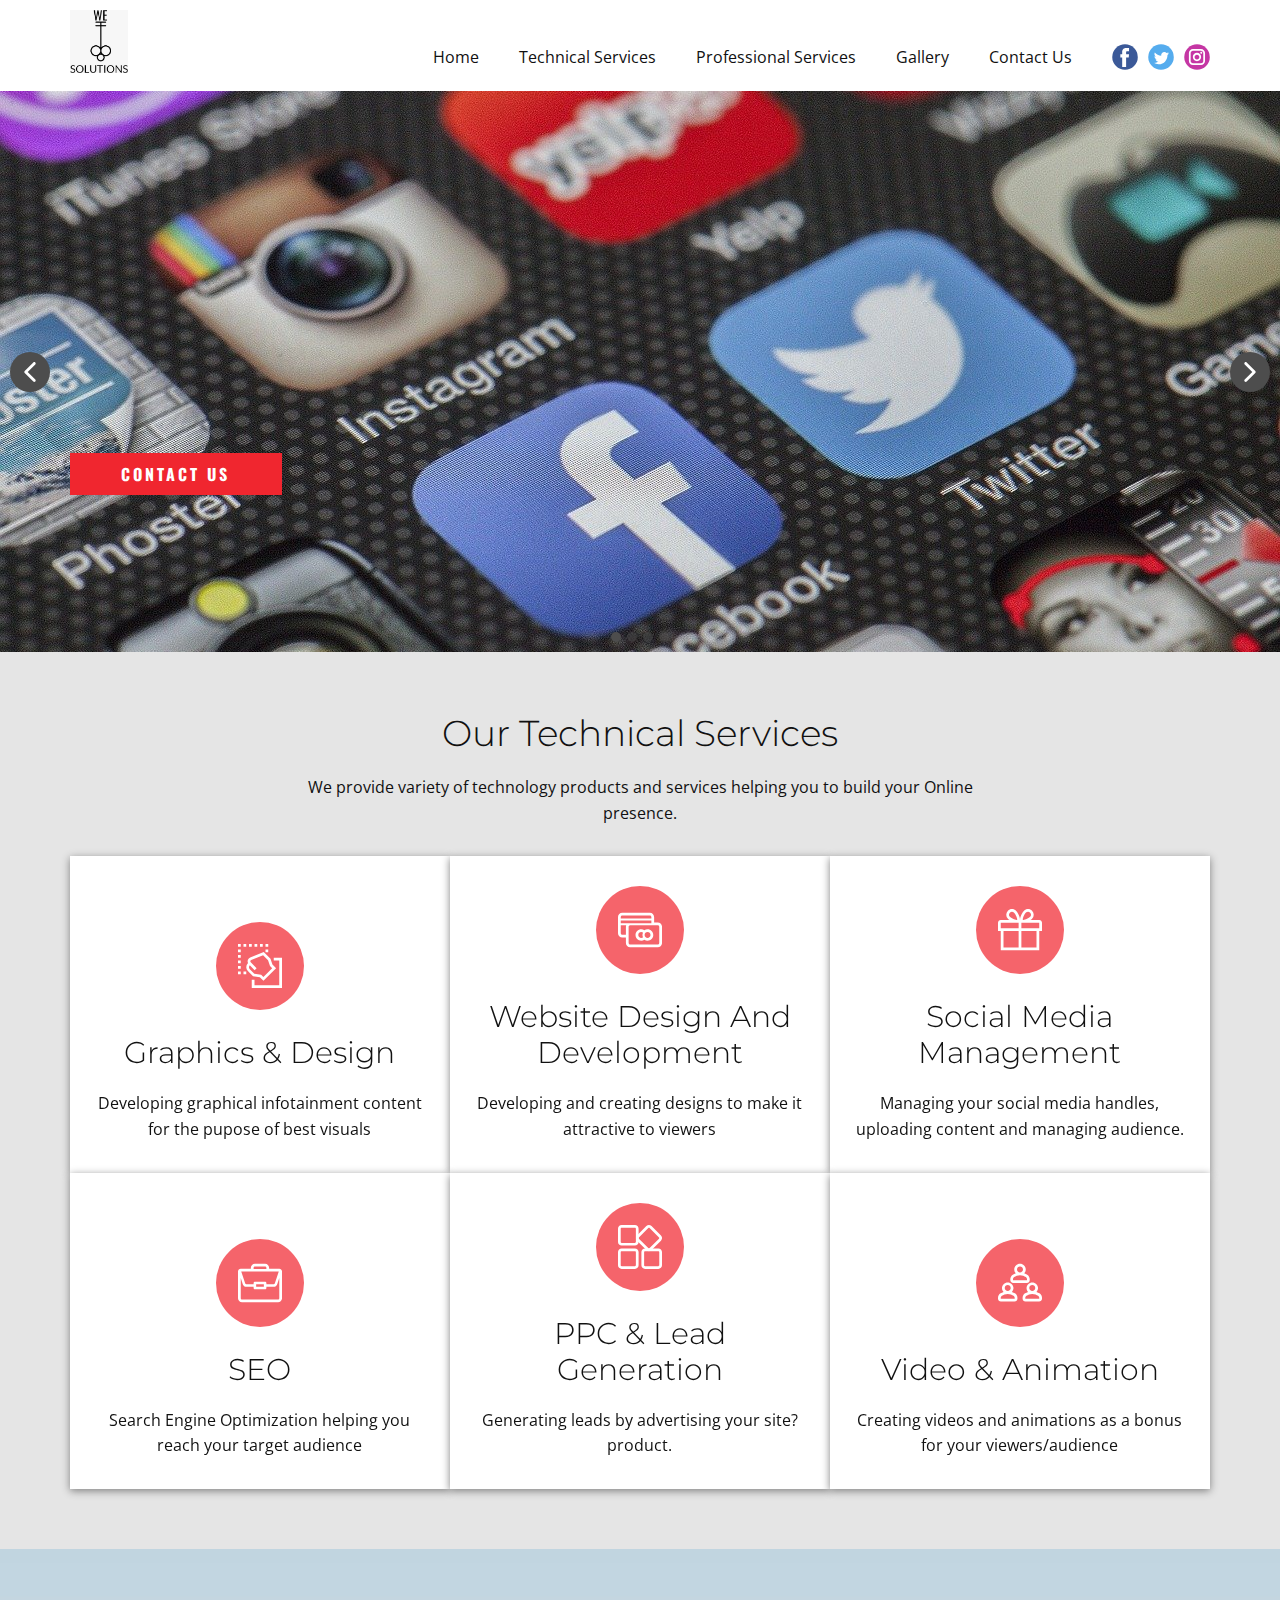
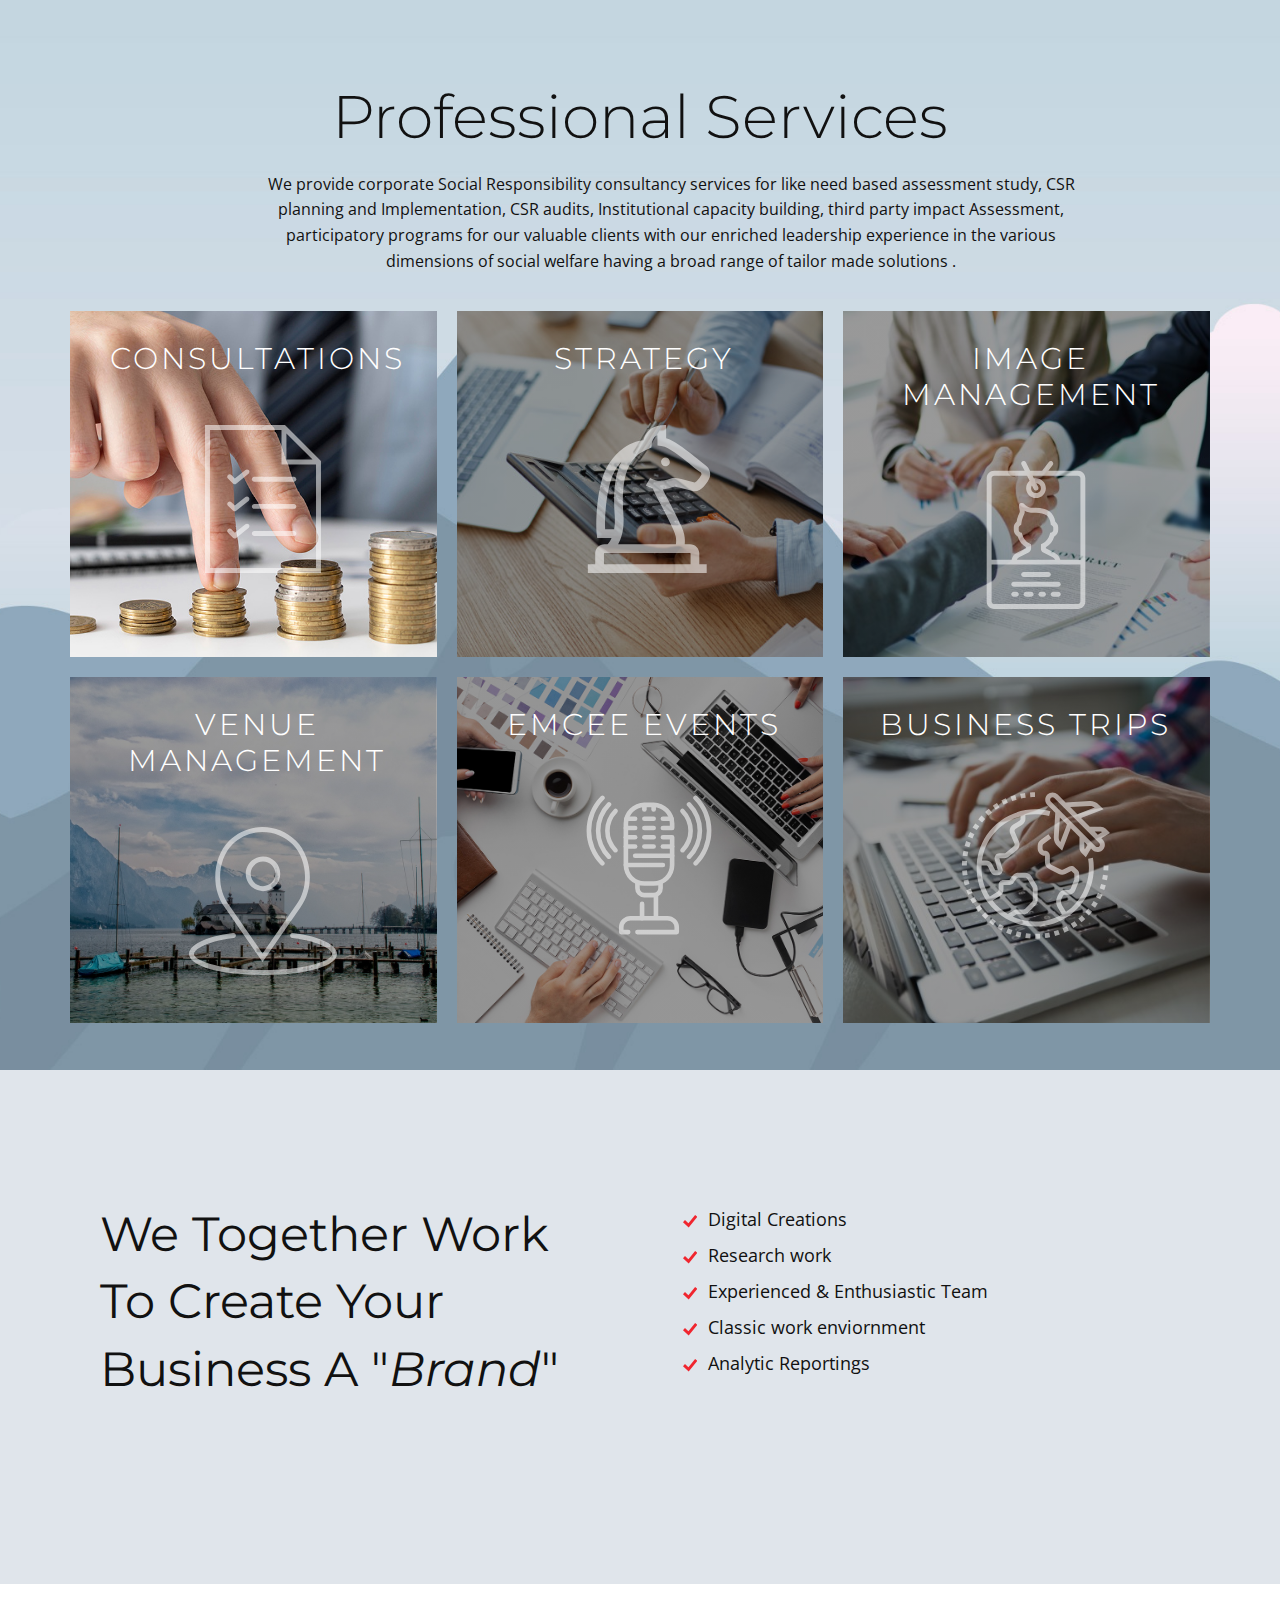
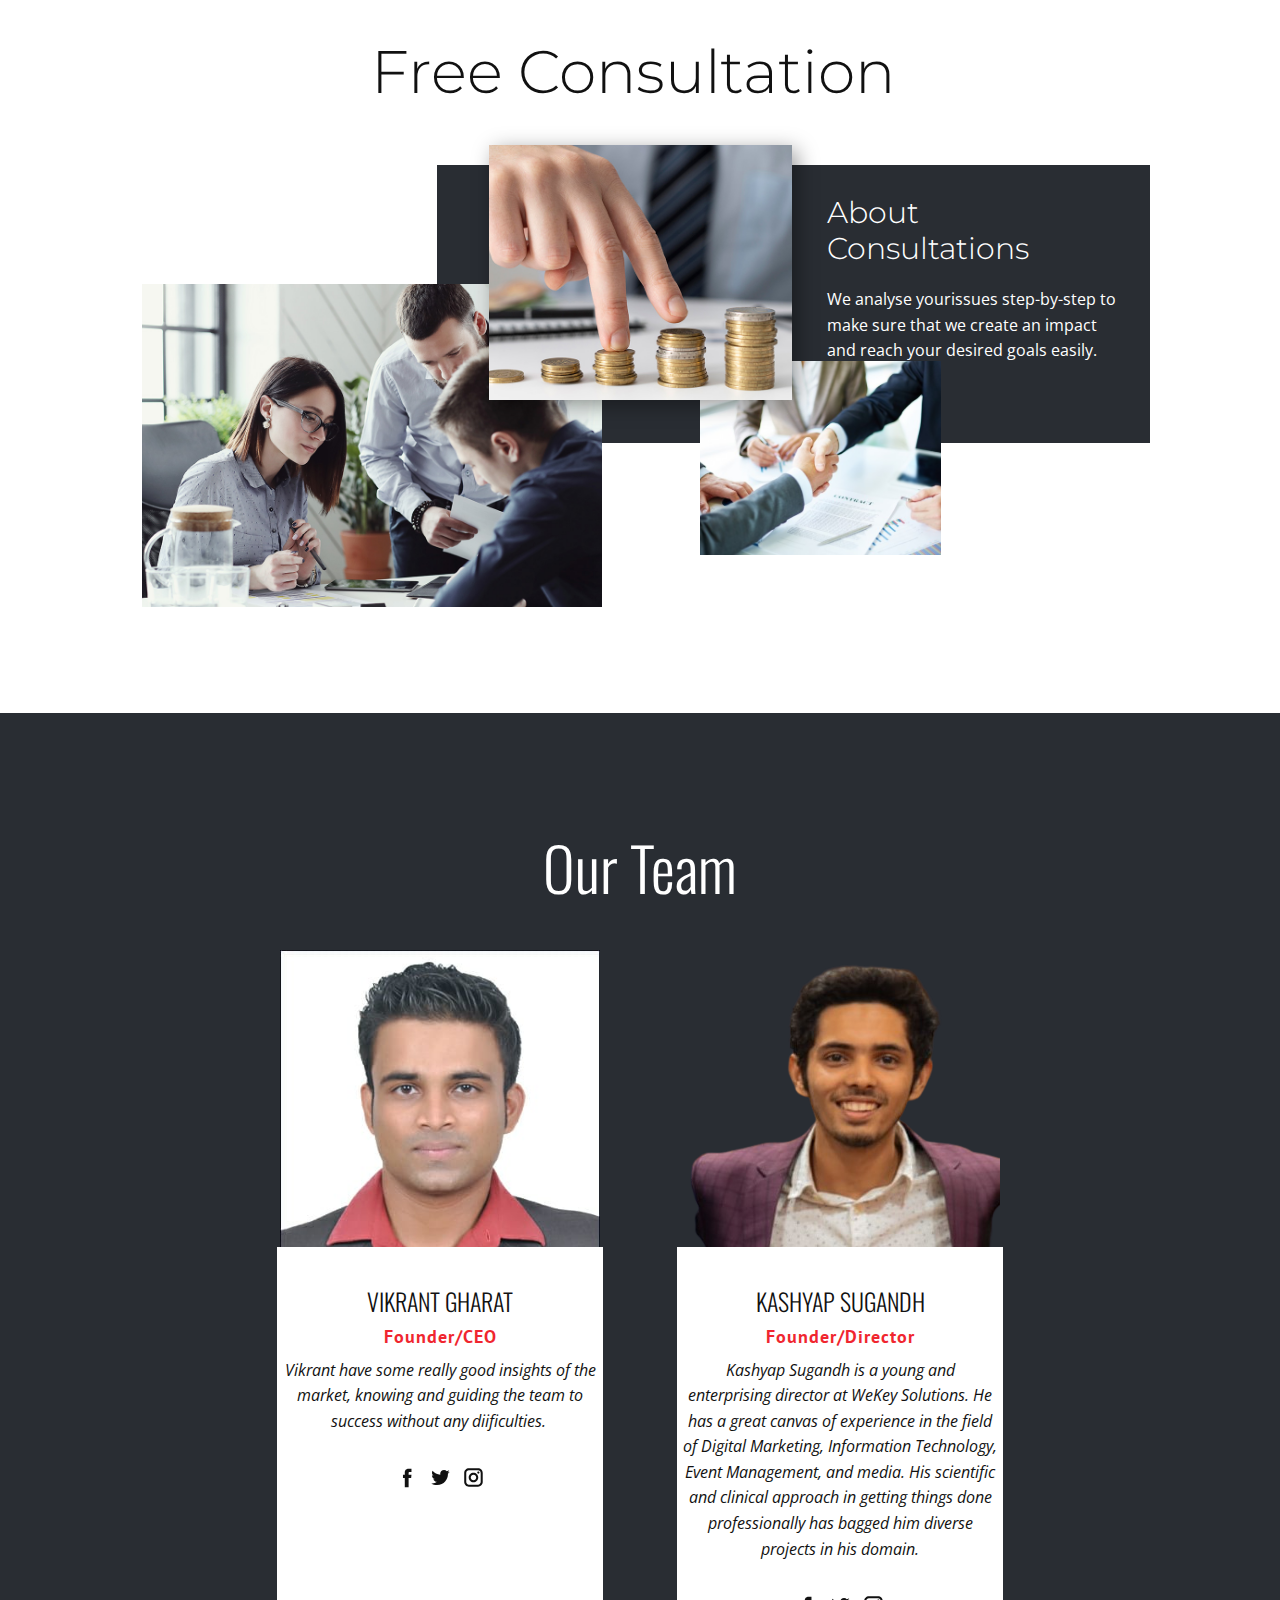
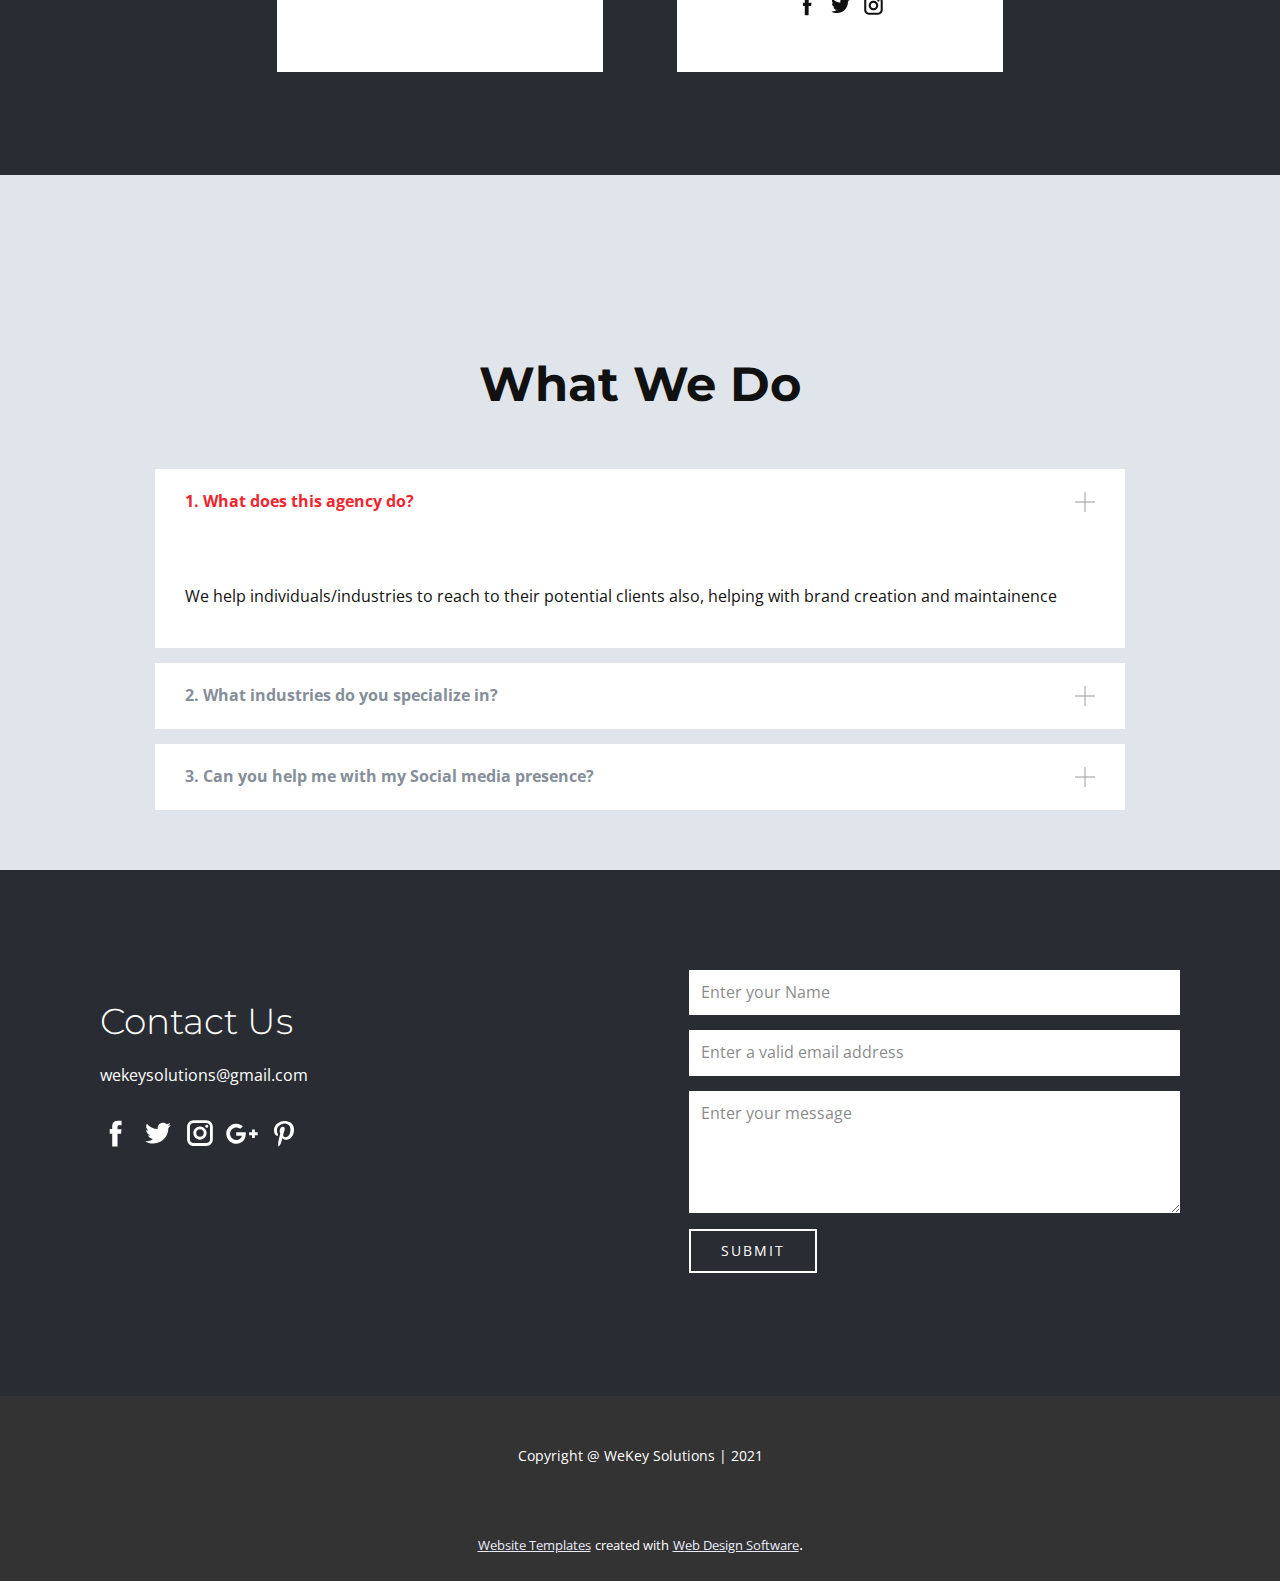
==== index.html @ f1671773 "WeKeysolution" ====
<!DOCTYPE html>
<html style="font-size: 16px;">
  <head>
    <meta name="viewport" content="width=device-width, initial-scale=1.0">
    <meta charset="utf-8">
    <meta name="keywords" content="BusinessConsulting, We understand your situation. Let us guide you., We'll help manage your business, We work with leading institutions in the banking, insurance, Financial Services Consulting, Our Creative Team, What We Do, Contact Us">
    <meta name="description" content="">
    <meta name="page_type" content="np-template-header-footer-from-plugin">
    <title>Home</title>
    <link rel="stylesheet" href="nicepage.css" media="screen">
<link rel="stylesheet" href="Home.css" media="screen">
    <script class="u-script" type="text/javascript" src="jquery.js" defer=""></script>
    <script class="u-script" type="text/javascript" src="nicepage.js" defer=""></script>
    <meta name="generator" content="Nicepage 3.21.3, nicepage.com">
    <link id="u-theme-google-font" rel="stylesheet" href="https://fonts.googleapis.com/css?family=Montserrat:100,100i,200,200i,300,300i,400,400i,500,500i,600,600i,700,700i,800,800i,900,900i|Open+Sans:300,300i,400,400i,600,600i,700,700i,800,800i">
    <link id="u-page-google-font" rel="stylesheet" href="https://fonts.googleapis.com/css?family=Oswald:200,300,400,500,600,700|PT+Sans:400,400i,700,700i">
    
    
    
    
    
    
    
    
    
    <script type="application/ld+json">{
		"@context": "http://schema.org",
		"@type": "Organization",
		"name": "",
		"logo": "images/WhatsAppImage2021-05-13at9.55.54PM.jpeg",
		"sameAs": []
}</script>
    <meta name="theme-color" content="#4345e7">
    <meta property="og:title" content="Home">
    <meta property="og:type" content="website">
  </head>
  <body data-home-page="Home.html" data-home-page-title="Home" class="u-body"><header class="u-align-center-sm u-align-center-xs u-clearfix u-header u-header" id="sec-3cd6"><div class="u-clearfix u-sheet u-valign-middle u-sheet-1">
        <a href="home" class="u-image u-logo u-image-1" data-image-width="409" data-image-height="443">
          <img src="images/WhatsAppImage2021-05-13at9.55.54PM.jpeg" class="u-logo-image u-logo-image-1">
        </a>
        <div class="u-social-icons u-spacing-10 u-social-icons-1">
          <a class="u-social-url" title="facebook" target="_blank" href=""><span class="u-icon u-social-facebook u-social-icon u-icon-1"><svg class="u-svg-link" preserveAspectRatio="xMidYMin slice" viewBox="0 0 112 112" style=""><use xmlns:xlink="http://www.w3.org/1999/xlink" xlink:href="#svg-c2c3"></use></svg><svg class="u-svg-content" viewBox="0 0 112 112" x="0" y="0" id="svg-c2c3"><circle fill="currentColor" cx="56.1" cy="56.1" r="55"></circle><path fill="#FFFFFF" d="M73.5,31.6h-9.1c-1.4,0-3.6,0.8-3.6,3.9v8.5h12.6L72,58.3H60.8v40.8H43.9V58.3h-8V43.9h8v-9.2
            c0-6.7,3.1-17,17-17h12.5v13.9H73.5z"></path></svg></span>
          </a>
          <a class="u-social-url" title="twitter" target="_blank" href=""><span class="u-icon u-social-icon u-social-twitter u-icon-2"><svg class="u-svg-link" preserveAspectRatio="xMidYMin slice" viewBox="0 0 112 112" style=""><use xmlns:xlink="http://www.w3.org/1999/xlink" xlink:href="#svg-7161"></use></svg><svg class="u-svg-content" viewBox="0 0 112 112" x="0" y="0" id="svg-7161"><circle fill="currentColor" class="st0" cx="56.1" cy="56.1" r="55"></circle><path fill="#FFFFFF" d="M83.8,47.3c0,0.6,0,1.2,0,1.7c0,17.7-13.5,38.2-38.2,38.2C38,87.2,31,85,25,81.2c1,0.1,2.1,0.2,3.2,0.2
            c6.3,0,12.1-2.1,16.7-5.7c-5.9-0.1-10.8-4-12.5-9.3c0.8,0.2,1.7,0.2,2.5,0.2c1.2,0,2.4-0.2,3.5-0.5c-6.1-1.2-10.8-6.7-10.8-13.1
            c0-0.1,0-0.1,0-0.2c1.8,1,3.9,1.6,6.1,1.7c-3.6-2.4-6-6.5-6-11.2c0-2.5,0.7-4.8,1.8-6.7c6.6,8.1,16.5,13.5,27.6,14
            c-0.2-1-0.3-2-0.3-3.1c0-7.4,6-13.4,13.4-13.4c3.9,0,7.3,1.6,9.8,4.2c3.1-0.6,5.9-1.7,8.5-3.3c-1,3.1-3.1,5.8-5.9,7.4
            c2.7-0.3,5.3-1,7.7-2.1C88.7,43,86.4,45.4,83.8,47.3z"></path></svg></span>
          </a>
          <a class="u-social-url" title="instagram" target="_blank" href=""><span class="u-icon u-social-icon u-social-instagram u-icon-3"><svg class="u-svg-link" preserveAspectRatio="xMidYMin slice" viewBox="0 0 112 112" style=""><use xmlns:xlink="http://www.w3.org/1999/xlink" xlink:href="#svg-712e"></use></svg><svg class="u-svg-content" viewBox="0 0 112 112" x="0" y="0" id="svg-712e"><circle fill="currentColor" cx="56.1" cy="56.1" r="55"></circle><path fill="#FFFFFF" d="M55.9,38.2c-9.9,0-17.9,8-17.9,17.9C38,66,46,74,55.9,74c9.9,0,17.9-8,17.9-17.9C73.8,46.2,65.8,38.2,55.9,38.2
            z M55.9,66.4c-5.7,0-10.3-4.6-10.3-10.3c-0.1-5.7,4.6-10.3,10.3-10.3c5.7,0,10.3,4.6,10.3,10.3C66.2,61.8,61.6,66.4,55.9,66.4z"></path><path fill="#FFFFFF" d="M74.3,33.5c-2.3,0-4.2,1.9-4.2,4.2s1.9,4.2,4.2,4.2s4.2-1.9,4.2-4.2S76.6,33.5,74.3,33.5z"></path><path fill="#FFFFFF" d="M73.1,21.3H38.6c-9.7,0-17.5,7.9-17.5,17.5v34.5c0,9.7,7.9,17.6,17.5,17.6h34.5c9.7,0,17.5-7.9,17.5-17.5V38.8
            C90.6,29.1,82.7,21.3,73.1,21.3z M83,73.3c0,5.5-4.5,9.9-9.9,9.9H38.6c-5.5,0-9.9-4.5-9.9-9.9V38.8c0-5.5,4.5-9.9,9.9-9.9h34.5
            c5.5,0,9.9,4.5,9.9,9.9V73.3z"></path></svg></span>
          </a>
        </div>
        <nav class="u-align-left u-menu u-menu-dropdown u-offcanvas u-menu-1">
          <div class="menu-collapse" style="font-size: 1rem;">
            <a class="u-button-style u-nav-link" href="#">
              <svg class="u-svg-link" preserveAspectRatio="xMidYMin slice" viewBox="0 0 302 302" style=""><use xmlns:xlink="http://www.w3.org/1999/xlink" xlink:href="#svg-8a8f"></use></svg>
              <svg xmlns="http://www.w3.org/2000/svg" xmlns:xlink="http://www.w3.org/1999/xlink" version="1.1" id="svg-8a8f" x="0px" y="0px" viewBox="0 0 302 302" style="enable-background:new 0 0 302 302;" xml:space="preserve" class="u-svg-content"><g><rect y="36" width="302" height="30"></rect><rect y="236" width="302" height="30"></rect><rect y="136" width="302" height="30"></rect>
</g><g></g><g></g><g></g><g></g><g></g><g></g><g></g><g></g><g></g><g></g><g></g><g></g><g></g><g></g><g></g></svg>
            </a>
          </div>
          <div class="u-custom-menu u-nav-container">
            <ul class="u-nav u-unstyled u-nav-1"><li class="u-nav-item"><a class="u-button-style u-nav-link" href="Home.html#carousel_f6ab" data-page-id="2377427747">Home</a>
</li><li class="u-nav-item"><a class="u-button-style u-nav-link" href="Home.html#sec-b7e0" data-page-id="2377427747">Technical Services</a>
</li><li class="u-nav-item"><a class="u-button-style u-nav-link" href="Home.html#sec-2809" data-page-id="2377427747">Professional Services</a>
</li><li class="u-nav-item"><a class="u-button-style u-nav-link">Gallery</a>
</li><li class="u-nav-item"><a class="u-button-style u-nav-link" href="Home.html#carousel_1ee2" data-page-id="2377427747">Contact Us</a>
</li></ul>
          </div>
          <div class="u-custom-menu u-nav-container-collapse">
            <div class="u-align-center u-black u-container-style u-inner-container-layout u-opacity u-opacity-95 u-sidenav">
              <div class="u-sidenav-overflow">
                <div class="u-menu-close"></div>
                <ul class="u-align-center u-nav u-popupmenu-items u-unstyled u-nav-2"><li class="u-nav-item"><a class="u-button-style u-nav-link" href="Home.html#carousel_f6ab" data-page-id="2377427747">Home</a>
</li><li class="u-nav-item"><a class="u-button-style u-nav-link" href="Home.html#sec-b7e0" data-page-id="2377427747">Technical Services</a>
</li><li class="u-nav-item"><a class="u-button-style u-nav-link" href="Home.html#sec-2809" data-page-id="2377427747">Professional Services</a>
</li><li class="u-nav-item"><a class="u-button-style u-nav-link">Gallery</a>
</li><li class="u-nav-item"><a class="u-button-style u-nav-link" href="Home.html#carousel_1ee2" data-page-id="2377427747">Contact Us</a>
</li></ul>
              </div>
            </div>
            <div class="u-black u-menu-overlay u-opacity u-opacity-70"></div>
          </div>
        </nav>
      </div></header>
    <section class="u-clearfix u-section-1" id="sec-45aa">
      <div class="u-carousel u-expanded-width u-gallery u-gallery-slider u-layout-carousel u-lightbox u-no-transition u-show-text-on-hover u-gallery-1" data-interval="2000" data-u-ride="carousel" id="carousel-e95f">
        <ol class="u-absolute-hcenter u-carousel-indicators u-carousel-indicators-1">
          <li data-u-target="#carousel-e95f" data-u-slide-to="0" class="u-active u-grey-70 u-shape-circle" style="width: 10px; height: 10px;"></li>
          <li data-u-target="#carousel-e95f" data-u-slide-to="1" class="u-grey-70 u-shape-circle" style="width: 10px; height: 10px;"></li>
          <li data-u-target="#carousel-e95f" data-u-slide-to="2" class="u-grey-70 u-shape-circle" style="width: 10px; height: 10px;"></li>
          <li data-u-target="#carousel-e95f" data-u-slide-to="3" class="u-grey-70 u-shape-circle" style="width: 10px; height: 10px;"></li>
        </ol>
        <div class="u-carousel-inner u-gallery-inner" role="listbox">
          <div class="u-active u-carousel-item u-effect-fade u-gallery-item u-carousel-item-1">
            <div class="u-back-slide" data-image-width="1280" data-image-height="853">
              <img class="u-back-image u-expanded" src="images/b83878ec7418517e36ccfba051222d5f21961dca8b1f81a27832cd316db8c0bbb14914a19dcbd6a54bee07e2fc76403d4d2195effcccee59607677_1280.jpg" alt="Social Media Management">
            </div>
            <div class="u-align-center u-over-slide u-shading u-valign-bottom u-over-slide-1">
              <h1 class="u-gallery-heading" style="">Social Media Management</h1>
              <p class="u-gallery-text">Helping you create a better social media presence</p>
            </div>
          </div>
          <div class="u-carousel-item u-effect-fade u-gallery-item u-carousel-item-2">
            <div class="u-back-slide" data-image-width="1280" data-image-height="853">
              <img class="u-back-image u-expanded" src="images/6fda368b8067395b70842b8011f219db7f0594b55f32bb641d37de0882bdb8a2255a9cebc7ab3c581565f06c8787235bf0c4fc7b31540a9d9b5ec2_1280.jpg">
            </div>
            <div class="u-align-center u-over-slide u-shading u-valign-bottom u-over-slide-2">
              <h1 class="u-gallery-heading" style="">Emcee Events </h1>
              <p class="u-gallery-text">Making your events more lively &amp; professional</p>
            </div>
          </div>
          <div class="u-carousel-item u-effect-fade u-gallery-item u-carousel-item-3" data-image-width="1280" data-image-height="853">
            <div class="u-back-slide">
              <img class="u-back-image u-expanded" src="images/5fd732246529f3b9227da387de37db8df63317153c9f16b46bd3ddb98dcee502bcbf5e83dbfbea2c5d7d716760d77624422d55e023a8cfa062df70_1280.jpg" alt="Business conferences">
            </div>
            <div class="u-align-center u-over-slide u-shading u-valign-bottom u-over-slide-3">
              <h1 class="u-gallery-heading">Business conferences</h1>
              <p class="u-gallery-text">Hosting your conferences to make it a smooth go.</p>
            </div>
            <style data-mode="XL"></style>
            <style data-mode="LG"></style>
            <style data-mode="MD"></style>
            <style data-mode="SM"></style>
            <style data-mode="XS"></style>
          </div>
          <div class="u-carousel-item u-effect-fade u-gallery-item u-carousel-item-4" data-image-width="1280" data-image-height="853">
            <div class="u-back-slide" data-image-width="1280" data-image-height="553">
              <img class="u-back-image u-expanded" src="https://pixabay.com/get/gbf92c96edeea26623dedd14ca85aa1b7646e3fdbf24d8adadf4aeece0b58ab5af3f9b20e90b10b2ca6f2f9e6f0d76e5413563c9cfa821ebe5773beb0fa497890_1280.jpg" alt="Corporate Social Responsibilty">
            </div>
            <div class="u-align-center u-over-slide u-shading u-valign-bottom u-over-slide-4">
              <h1 class="u-gallery-heading">Corporate Social Responsibilty</h1>
              <p class="u-gallery-text"> We provide corporate Social Responsibility consultancy services for like need based assessment study, CSR planning and Implementation, CSR audits, Institutional capacity building, third party impact Assessment, participatory programs for our valuable clients with our enriched leadership experience in the various dimensions of social welfare having a broad range of tailor made solutions .</p>
            </div>
            <style data-mode="XL"></style>
            <style data-mode="LG"></style>
            <style data-mode="MD"></style>
            <style data-mode="SM"></style>
            <style data-mode="XS"></style>
          </div>
        </div>
        <a class="u-absolute-vcenter u-carousel-control u-carousel-control-prev u-grey-70 u-icon-circle u-opacity u-opacity-70 u-spacing-10 u-text-white u-carousel-control-1" href="#carousel-e95f" role="button" data-u-slide="prev">
          <span aria-hidden="true">
            <svg viewBox="0 0 451.847 451.847"><path d="M97.141,225.92c0-8.095,3.091-16.192,9.259-22.366L300.689,9.27c12.359-12.359,32.397-12.359,44.751,0
c12.354,12.354,12.354,32.388,0,44.748L173.525,225.92l171.903,171.909c12.354,12.354,12.354,32.391,0,44.744
c-12.354,12.365-32.386,12.365-44.745,0l-194.29-194.281C100.226,242.115,97.141,234.018,97.141,225.92z"></path></svg>
          </span>
          <span class="sr-only">
            <svg viewBox="0 0 451.847 451.847"><path d="M97.141,225.92c0-8.095,3.091-16.192,9.259-22.366L300.689,9.27c12.359-12.359,32.397-12.359,44.751,0
c12.354,12.354,12.354,32.388,0,44.748L173.525,225.92l171.903,171.909c12.354,12.354,12.354,32.391,0,44.744
c-12.354,12.365-32.386,12.365-44.745,0l-194.29-194.281C100.226,242.115,97.141,234.018,97.141,225.92z"></path></svg>
          </span>
        </a>
        <a class="u-absolute-vcenter u-carousel-control u-carousel-control-next u-grey-70 u-icon-circle u-opacity u-opacity-70 u-spacing-10 u-text-white u-carousel-control-2" href="#carousel-e95f" role="button" data-u-slide="next">
          <span aria-hidden="true">
            <svg viewBox="0 0 451.846 451.847"><path d="M345.441,248.292L151.154,442.573c-12.359,12.365-32.397,12.365-44.75,0c-12.354-12.354-12.354-32.391,0-44.744
L278.318,225.92L106.409,54.017c-12.354-12.359-12.354-32.394,0-44.748c12.354-12.359,32.391-12.359,44.75,0l194.287,194.284
c6.177,6.18,9.262,14.271,9.262,22.366C354.708,234.018,351.617,242.115,345.441,248.292z"></path></svg>
          </span>
          <span class="sr-only">
            <svg viewBox="0 0 451.846 451.847"><path d="M345.441,248.292L151.154,442.573c-12.359,12.365-32.397,12.365-44.75,0c-12.354-12.354-12.354-32.391,0-44.744
L278.318,225.92L106.409,54.017c-12.354-12.359-12.354-32.394,0-44.748c12.354-12.359,32.391-12.359,44.75,0l194.287,194.284
c6.177,6.18,9.262,14.271,9.262,22.366C354.708,234.018,351.617,242.115,345.441,248.292z"></path></svg>
          </span>
        </a>
      </div>
      <a href="Home.html#carousel_1ee2" data-page-id="2377427747" class="u-active-palette-5-dark-2 u-btn u-btn-rectangle u-button-style u-custom-font u-font-oswald u-hover-palette-5-dark-2 u-palette-2-base u-radius-0 u-text-active-white u-text-body-alt-color u-text-hover-white u-btn-1">Contact Us</a>
    </section>
    <section class="u-align-center u-clearfix u-grey-10 u-section-2" id="sec-b7e0">
      <div class="u-clearfix u-sheet u-valign-middle-lg u-valign-middle-md u-valign-middle-sm u-valign-middle-xl u-sheet-1">
        <h2 class="u-text u-text-1">Our Technical Services</h2>
        <p class="u-text u-text-2">We provide variety of technology products and services helping you to build your Online presence.</p>
        <div class="u-expanded-width u-list u-list-1">
          <div class="u-repeater u-repeater-1">
            <div class="u-align-center u-container-style u-list-item u-repeater-item u-shape-rectangle u-white u-list-item-1" data-animation-name="fadeIn" data-animation-duration="1000" data-animation-delay="0" data-animation-direction="">
              <div class="u-container-layout u-similar-container u-valign-bottom u-container-layout-1"><span class="u-icon u-icon-circle u-palette-2-light-1 u-spacing-22 u-icon-1">
            <svg class="u-svg-link" preserveAspectRatio="xMidYMin slice" viewBox="0 0 128 128" style=""><use xmlns:xlink="http://www.w3.org/1999/xlink" xlink:href="#svg-60ee"></use></svg>
            <svg xmlns="http://www.w3.org/2000/svg" xmlns:xlink="http://www.w3.org/1999/xlink" version="1.1" xml:space="preserve" class="u-svg-content" viewBox="0 0 128 128" id="svg-60ee"><polygon points="104 40 104 48 120 48 120 120 48 120 48 104 40 104 40 128 128 128 128 40"></polygon><rect x="80" width="8" height="8"></rect><rect x="16" width="8" height="8"></rect><rect x="32" width="8" height="8"></rect><rect x="16" y="80" width="8" height="8"></rect><rect x="48" width="8" height="8"></rect><rect x="64" width="8" height="8"></rect><rect width="8" height="8"></rect><rect y="48" width="8" height="8"></rect><rect y="64" width="8" height="8"></rect><rect y="32" width="8" height="8"></rect><rect y="16" width="8" height="8"></rect><rect x="80" y="16" width="8" height="8"></rect><rect y="80" width="8" height="8"></rect><path d="m63.6 96.8 10.4 10.4 36.8-36.8-10.6-10.6-5.7-17-19.6-19.5-39.5 16.2c-6.1 2.5-9.1 9.5-6.5 15.7l0.3 0.6-0.5 0.5c-6.2 6.2-6.2 16.4 0 22.6l15.1 15.1 19.8 2.8zm-31.6-29.2c0-2.1 0.8-4.2 2.3-5.7l14.1 14.1 5.7-5.7-17-17c-1.6-1.6-1.6-4.1 0-5.7 0.4-0.4 0.8-0.7 1.3-0.9l34.6-14 14.4 14.4 5.7 17 6.3 6.3-25.5 25.5-6.6-6.6-19.8-2.8-13.2-13.3c-1.5-1.5-2.3-3.5-2.3-5.6z"></path></svg>
          </span>
                <h3 class="u-text u-text-3">Graphics &amp; Design</h3>
                <p class="u-text u-text-4" data-animation-name="fadeIn" data-animation-duration="1000" data-animation-delay="0">Developing graphical infotainment content for the pupose of best visuals</p>
              </div>
            </div>
            <div class="u-align-center u-container-style u-list-item u-repeater-item u-shape-rectangle u-white u-list-item-2" data-animation-name="fadeIn" data-animation-duration="1000" data-animation-delay="0" data-animation-direction="">
              <div class="u-container-layout u-similar-container u-valign-bottom u-container-layout-2"><span class="u-icon u-icon-circle u-palette-2-light-1 u-spacing-22 u-icon-2">
            <svg class="u-svg-link" preserveAspectRatio="xMidYMin slice" viewBox="0 0 128 128" style=""><use xmlns:xlink="http://www.w3.org/1999/xlink" xlink:href="#svg-2d97"></use></svg>
            <svg xmlns="http://www.w3.org/2000/svg" xmlns:xlink="http://www.w3.org/1999/xlink" version="1.1" xml:space="preserve" class="u-svg-content" viewBox="0 0 128 128" id="svg-2d97"><path d="m92.7 22c2.4 0 4.4 2 4.4 4.5v4.2h-89.1v-4.2c0-2.5 2-4.5 4.4-4.5h80.3m4.4 14.6v7.8h-61.8-0.6-26.7v-7.8h89.1m18.5 13.7c2.4 0 4.4 2 4.4 4.5v46.7c0 2.5-2 4.5-4.4 4.5h-80.3c-2.4 0-4.4-2-4.4-4.5v-46.7c0-2.3 1.8-4.3 4.1-4.4l80.6-0.1m-91.6 0.1c-0.6 1.3-1 2.9-1 4.4v22.9h-10.6c-2.4 0-4.4-2-4.4-4.5v-22.8h18m66.7-36.4h-80.3c-6.8 0-12.4 5.6-12.4 12.5v46.8c0 6.9 5.6 12.5 12.4 12.5h10.6v15.9c0 6.9 5.6 12.5 12.4 12.5h80.3c6.8 0 12.4-5.6 12.4-12.5v-46.7c0-6.9-5.6-12.5-12.4-12.5h-10.6v-15.9c-0.1-7-5.6-12.6-12.4-12.6z"></path><path d="m67.6 69.9c2 0 3.8 0.7 5.3 1.8-1.1 2-1.7 4.3-1.7 6.8 0 2.4 0.6 4.7 1.7 6.8-1.5 1.2-3.4 1.8-5.3 1.8-4.7 0-8.6-3.9-8.6-8.6s3.8-8.6 8.6-8.6m18.4 0c4.7 0 8.6 3.9 8.6 8.6s-3.9 8.6-8.6 8.6-8.6-3.9-8.6-8.6 3.8-8.6 8.6-8.6m-18.4-8c-9.2 0-16.6 7.5-16.6 16.6 0 9.2 7.5 16.6 16.6 16.6 3.3 0 6.5-1 9.2-2.8 2.6 1.8 5.8 2.8 9.2 2.8 9.2 0 16.6-7.5 16.6-16.6 0-9.2-7.5-16.6-16.6-16.6-3.4 0-6.6 1-9.2 2.8-2.7-1.8-6-2.8-9.2-2.8z"></path></svg>
          </span>
                <h3 class="u-text u-text-5">Website Design and Development</h3>
                <p class="u-text u-text-6" data-animation-name="fadeIn" data-animation-duration="1000" data-animation-delay="0">Developing and creating designs to make it attractive to viewers</p>
              </div>
            </div>
            <div class="u-align-center u-container-style u-list-item u-repeater-item u-shape-rectangle u-white u-list-item-3" data-animation-name="fadeIn" data-animation-duration="1000" data-animation-delay="0" data-animation-direction="">
              <div class="u-container-layout u-similar-container u-valign-bottom u-container-layout-3"><span class="u-icon u-icon-circle u-palette-2-light-1 u-spacing-22 u-icon-3">
            <svg class="u-svg-link" preserveAspectRatio="xMidYMin slice" viewBox="0 0 128 128" style=""><use xmlns:xlink="http://www.w3.org/1999/xlink" xlink:href="#svg-f8f9"></use></svg>
            <svg xmlns="http://www.w3.org/2000/svg" xmlns:xlink="http://www.w3.org/1999/xlink" version="1.1" xml:space="preserve" class="u-svg-content" viewBox="0 0 128 128" id="svg-f8f9"><path d="m40.6 11c2.3 0 4.4 0.9 6.1 2.5 5.4 5.4 10.8 19.2 8.9 21.2 0 0-0.3 0.3-1.5 0.3-5.5 0-16.1-5.7-19.5-9.2-3.4-3.4-3.4-8.9 0-12.2 1.5-1.7 3.7-2.6 6-2.6m46.8 0.1c2.2 0 4.4 0.8 6.1 2.4 3.4 3.4 3.4 8.9 0 12.2-3.4 3.5-14 9.2-19.5 9.2-1.1 0-1.5-0.3-1.5-0.3-1.9-1.9 3.5-15.7 8.9-21.2 1.6-1.5 3.8-2.3 6-2.3m32.6 32.1v16h-52v-16h52m-60 0v16h-52v-16h52m52 23.9v47.9h-44v-47.9h44m-52 0v47.9h-44v-47.9h44m-19.4-64.1c-4.4 0-8.6 1.7-11.7 4.9-6.5 6.5-6.5 17 0 23.5 1.2 1.2 2.8 2.5 4.7 3.8h-25.6c-4.4 0-8 3.6-8 8v24h8v55.8h112v-55.9h8v-24c0-4.4-3.6-8-8-8h-25.6c1.9-1.3 3.6-2.6 4.7-3.8 6.5-6.5 6.5-17 0-23.5-3-3-7.3-4.8-11.7-4.8s-8.7 1.7-11.7 4.8c-4.6 4.6-7.8 11.7-8.9 14.5-2.2 5.4-3 9.5-2.5 12.8h-0.5c0.5-3.2-0.4-7.4-2.5-12.8-1.2-2.8-4.3-9.9-8.9-14.5-3.2-3.1-7.4-4.8-11.8-4.8z"></path></svg>
          </span>
                <h3 class="u-text u-text-7">Social Media Management</h3>
                <p class="u-text u-text-8" data-animation-name="fadeIn" data-animation-duration="1000" data-animation-delay="0">Managing your social media handles, uploading content and managing audience.</p>
              </div>
            </div>
            <div class="u-align-center u-container-style u-list-item u-repeater-item u-shape-rectangle u-white u-list-item-4" data-animation-name="fadeIn" data-animation-duration="1000" data-animation-delay="0" data-animation-direction="">
              <div class="u-container-layout u-similar-container u-valign-bottom u-container-layout-4"><span class="u-icon u-icon-circle u-palette-2-light-1 u-spacing-22 u-icon-4">
            <svg class="u-svg-link" preserveAspectRatio="xMidYMin slice" viewBox="0 0 128 128" style=""><use xmlns:xlink="http://www.w3.org/1999/xlink" xlink:href="#svg-9c3a"></use></svg>
            <svg xmlns="http://www.w3.org/2000/svg" xmlns:xlink="http://www.w3.org/1999/xlink" version="1.1" xml:space="preserve" class="u-svg-content" viewBox="0 0 128 128" id="svg-9c3a"><path d="m78.9 15.9c2.1 0 3.7 1.7 3.7 3.7v3.7h-37.2v-3.7c0-2 1.7-3.7 3.7-3.7h29.8m39.7 14.8-11.6 34.5c-0.5 1.5-1.9 2.5-3.5 2.5h-20.9v-3.7c0-2-1.7-3.7-3.7-3.7h-29.8c-2.1 0-3.7 1.7-3.7 3.7v3.7h-20.9c-1.6 0-3-1-3.5-2.5l-11.6-34.5h109.2m1.5 19.1v58.6c0 2-1.7 3.7-3.7 3.7h-104.7c-2.1 0-3.7-1.7-3.7-3.7v-58.6l5.9 17.7c1.5 4.5 5.8 7.6 10.6 7.6h20.9v3.7c0 2 1.7 3.7 3.7 3.7h29.8c2.1 0 3.7-1.7 3.7-3.7v-3.7h20.9c4.8 0 9.1-3 10.6-7.6l6-17.7m-44.9 17.9v7.4h-22.4v-7.4h22.4m15.3-44.9v-3.2c0-6.4-5.2-11.6-11.6-11.6h-29.8c-6.4 0-11.7 5.2-11.7 11.6v3.2h-29.5c-4.4 0-7.9 3.5-7.9 7.9v77.7c0 6.4 5.2 11.6 11.7 11.6h104.7c6.4 0 11.7-5.2 11.7-11.6v-77.7c0-4.4-3.6-7.9-7.9-7.9h-29.7z"></path></svg>
          </span>
                <h3 class="u-text u-text-9">SEO</h3>
                <p class="u-text u-text-10" data-animation-name="fadeIn" data-animation-duration="1000" data-animation-delay="0">Search Engine Optimization helping you reach your target audience</p>
              </div>
            </div>
            <div class="u-align-center u-container-style u-list-item u-repeater-item u-shape-rectangle u-white u-list-item-5" data-animation-name="fadeIn" data-animation-duration="1000" data-animation-delay="0" data-animation-direction="">
              <div class="u-container-layout u-similar-container u-valign-bottom u-container-layout-5"><span class="u-icon u-icon-circle u-palette-2-light-1 u-spacing-22 u-icon-5">
            <svg class="u-svg-link" preserveAspectRatio="xMidYMin slice" viewBox="0 0 128 128" style=""><use xmlns:xlink="http://www.w3.org/1999/xlink" xlink:href="#svg-d6f9"></use></svg>
            <svg xmlns="http://www.w3.org/2000/svg" xmlns:xlink="http://www.w3.org/1999/xlink" version="1.1" xml:space="preserve" class="u-svg-content" viewBox="0 0 128 128" id="svg-d6f9"><path d="m117.4 76c1.5 0 2.7 1.2 2.7 2.7v38.7c0 1.5-1.2 2.7-2.7 2.7h-38.7c-1.5 0-2.7-1.2-2.7-2.7v-38.7c0-1.5 1.2-2.7 2.7-2.7h38.7m0-7.9h-38.7c-5.8 0-10.6 4.8-10.6 10.6v38.7c0 5.8 4.8 10.6 10.6 10.6h38.7c5.8 0 10.6-4.8 10.6-10.6v-38.7c0-5.8-4.8-10.6-10.6-10.6z"></path><path d="m49.3 7.9c1.5 0 2.7 1.2 2.7 2.7v38.7c0 1.5-1.2 2.7-2.7 2.7h-38.7c-1.5 0-2.7-1.2-2.7-2.7v-38.7c0-1.5 1.2-2.7 2.7-2.7h38.7m0-7.9h-38.7c-5.8 0-10.6 4.8-10.6 10.6v38.7c0 5.8 4.8 10.6 10.6 10.6h38.7c5.8 0 10.6-4.8 10.6-10.6v-38.7c0-5.8-4.8-10.6-10.6-10.6z"></path><path d="m90 7.9c0.7 0 1.4 0.3 1.9 0.8l27.4 27.4c1 1 1 2.7 0 3.8l-27.4 27.3c-0.5 0.5-1.2 0.8-1.9 0.8s-1.4-0.3-1.9-0.8l-27.3-27.3c-1-1-1-2.7 0-3.8l27.3-27.4c0.6-0.5 1.3-0.8 1.9-0.8m0-7.9c-2.8 0-5.5 1.1-7.5 3.1l-27.3 27.4c-2 2-3.1 4.7-3.1 7.5s1.1 5.5 3.1 7.5l27.4 27.4c2 2 4.7 3.1 7.5 3.1s5.5-1.1 7.5-3.1l27.4-27.4c2-2 3.1-4.7 3.1-7.5s-1.1-5.5-3.1-7.5l-27.5-27.4c-2-2-4.6-3.1-7.5-3.1z"></path><path d="m49.3 76c1.5 0 2.7 1.2 2.7 2.7v38.7c0 1.5-1.2 2.7-2.7 2.7h-38.7c-1.5 0-2.7-1.2-2.7-2.7v-38.7c0-1.5 1.2-2.7 2.7-2.7h38.7m0-7.9h-38.7c-5.8 0-10.6 4.8-10.6 10.6v38.7c0 5.8 4.8 10.6 10.6 10.6h38.7c5.8 0 10.6-4.8 10.6-10.6v-38.7c0-5.8-4.8-10.6-10.6-10.6z"></path></svg>
          </span>
                <h3 class="u-text u-text-11">PPC &amp; Lead Generation</h3>
                <p class="u-text u-text-12" data-animation-name="fadeIn" data-animation-duration="1000" data-animation-delay="0">Generating leads by advertising your site?product.</p>
              </div>
            </div>
            <div class="u-align-center u-container-style u-list-item u-repeater-item u-shape-rectangle u-white u-list-item-6" data-animation-name="fadeIn" data-animation-duration="1000" data-animation-delay="0" data-animation-direction="">
              <div class="u-container-layout u-similar-container u-valign-bottom u-container-layout-6"><span class="u-icon u-icon-circle u-palette-2-light-1 u-spacing-22 u-icon-6">
            <svg class="u-svg-link" preserveAspectRatio="xMidYMin slice" viewBox="0 0 128 128" style=""><use xmlns:xlink="http://www.w3.org/1999/xlink" xlink:href="#svg-24cb"></use></svg>
            <svg xmlns="http://www.w3.org/2000/svg" xmlns:xlink="http://www.w3.org/1999/xlink" version="1.1" xml:space="preserve" class="u-svg-content" viewBox="0 0 128 128" id="svg-24cb"><path d="m44.1 63.9h39.8c4.6 0 8.4-3.9 8.4-8.8v-1.8c0-5.6-2.8-10.7-7.3-13.3-2.4-1.4-5.4-2.9-8.8-4.1 2.8-3 4.6-6.9 4.6-11.3-0.1-9.2-7.6-16.6-16.8-16.6s-16.7 7.4-16.7 16.5c0 4.4 1.7 8.4 4.6 11.3-3.4 1.2-6.5 2.7-8.8 4.1-4.5 2.7-7.3 7.7-7.3 13.3v1.8c-0.1 4.9 3.7 8.9 8.3 8.9zm19.9-48c4.8 0 8.7 3.9 8.7 8.6 0 4.8-3.9 8.6-8.7 8.6s-8.7-3.9-8.7-8.6 3.9-8.6 8.7-8.6zm-20.3 37.3c0-2.7 1.3-5.3 3.4-6.5 4-2.3 10.2-5.1 16.9-5.1s12.9 2.8 16.9 5.1c2.1 1.2 3.4 3.8 3.4 6.5v1.8c0 0.6-0.3 0.9-0.4 0.9h-39.8c-0.1 0-0.4-0.3-0.4-0.9v-1.8zm5.5 40.9c-2.4-1.4-5.4-2.9-8.8-4.1 2.8-3 4.6-7 4.6-11.3 0-9.1-7.5-16.5-16.7-16.5s-16.7 7.4-16.7 16.5c0 4.4 1.7 8.4 4.6 11.3-3.4 1.2-6.5 2.7-8.8 4.1-4.6 2.6-7.4 7.7-7.4 13.3v1.8c0 4.9 3.8 8.8 8.4 8.8h39.8c4.6 0 8.4-3.9 8.4-8.8v-1.8c0-5.6-2.8-10.7-7.4-13.3zm-20.9-24.1c4.8 0 8.7 3.9 8.7 8.6 0 4.8-3.9 8.6-8.7 8.6s-8.7-3.9-8.7-8.6 3.9-8.6 8.7-8.6zm20.3 39.2c0 0.6-0.3 0.9-0.4 0.9h-39.8c-0.1 0-0.4-0.3-0.4-0.9v-1.8c0-2.7 1.3-5.3 3.4-6.5 4-2.3 10.2-5.1 16.9-5.1s12.9 2.8 16.9 5.1c2.1 1.2 3.4 3.8 3.4 6.5v1.8zm72.1-15.1c-2.4-1.4-5.4-2.9-8.8-4.1 2.8-3 4.6-6.9 4.6-11.3 0-9.1-7.5-16.5-16.7-16.5s-16.7 7.4-16.7 16.5c-0.1 4.3 1.7 8.3 4.5 11.3-3.4 1.2-6.5 2.7-8.8 4.1-4.5 2.7-7.3 7.7-7.3 13.3v1.8c0 4.9 3.8 8.8 8.4 8.8h39.8c4.6 0 8.4-3.9 8.4-8.8v-1.8c-0.1-5.6-2.9-10.7-7.4-13.3zm-21-24.1c4.8 0 8.7 3.9 8.7 8.6 0 4.8-3.9 8.6-8.7 8.6s-8.7-3.9-8.7-8.6 3.9-8.6 8.7-8.6zm20.3 39.2c0 0.6-0.3 0.9-0.4 0.9h-39.8c-0.1 0-0.4-0.3-0.4-0.9v-1.8c0-2.7 1.3-5.3 3.4-6.5 4-2.3 10.2-5.1 16.9-5.1s12.9 2.8 16.9 5.1c2.1 1.2 3.4 3.8 3.4 6.5v1.8z"></path></svg>
          </span>
                <h3 class="u-text u-text-13">Video &amp; Animation</h3>
                <p class="u-text u-text-14" data-animation-name="fadeIn" data-animation-duration="1000" data-animation-delay="0">Creating videos and animations as a bonus for your viewers/audience</p>
              </div>
            </div>
          </div>
        </div>
      </div>
    </section>
    <section class="u-align-center u-clearfix u-image u-section-3" id="sec-2809" data-image-width="2000" data-image-height="1333">
      <div class="u-clearfix u-sheet u-sheet-1">
        <h1 class="u-align-center u-text u-text-1">Professional Services</h1>
        <p class="u-text u-text-2"> We provide corporate Social Responsibility consultancy services for like need based assessment study, CSR planning and Implementation, CSR audits, Institutional capacity building, third party impact Assessment, participatory programs for our valuable clients with our enriched leadership experience in the various dimensions of social welfare having a broad range of tailor made solutions .</p>
        <div class="u-list u-list-1">
          <div class="u-repeater u-repeater-1">
            <div class="u-align-center u-container-style u-effect-hover-zoom u-list-item u-repeater-item u-shading u-list-item-1">
              <div class="u-background-effect u-expanded">
                <div class="u-background-effect-image u-expanded u-image u-image-1"></div>
              </div>
              <div class="u-container-layout u-similar-container u-valign-top u-container-layout-1">
                <h3 class="u-heading-font u-text u-text-3">Consultations</h3><span class="u-align-center-lg u-align-center-md u-align-center-sm u-align-center-xs u-icon u-icon-rectangle u-opacity u-opacity-55 u-icon-1"><svg class="u-svg-link" preserveAspectRatio="xMidYMin slice" viewBox="0 0 60 60" style=""><use xmlns:xlink="http://www.w3.org/1999/xlink" xlink:href="#svg-217a"></use></svg><svg class="u-svg-content" viewBox="0 0 60 60" x="0px" y="0px" id="svg-217a" style="enable-background:new 0 0 60 60;"><g><path d="M38.914,0H6.5v60h47V14.586L38.914,0z M39.5,3.414L50.086,14H39.5V3.414z M8.5,58V2h29v14h14v42H8.5z"></path><path d="M42.5,21h-16c-0.552,0-1,0.447-1,1s0.448,1,1,1h16c0.552,0,1-0.447,1-1S43.052,21,42.5,21z"></path><path d="M22.875,18.219l-4.301,3.441l-1.367-1.367c-0.391-0.391-1.023-0.391-1.414,0s-0.391,1.023,0,1.414l2,2
		C17.987,23.901,18.243,24,18.5,24c0.22,0,0.441-0.072,0.624-0.219l5-4c0.432-0.346,0.501-0.975,0.156-1.406
		C23.936,17.943,23.306,17.874,22.875,18.219z"></path><path d="M42.5,32h-16c-0.552,0-1,0.447-1,1s0.448,1,1,1h16c0.552,0,1-0.447,1-1S43.052,32,42.5,32z"></path><path d="M22.875,29.219l-4.301,3.441l-1.367-1.367c-0.391-0.391-1.023-0.391-1.414,0s-0.391,1.023,0,1.414l2,2
		C17.987,34.901,18.243,35,18.5,35c0.22,0,0.441-0.072,0.624-0.219l5-4c0.432-0.346,0.501-0.975,0.156-1.406
		C23.936,28.943,23.306,28.874,22.875,29.219z"></path><path d="M42.5,43h-16c-0.552,0-1,0.447-1,1s0.448,1,1,1h16c0.552,0,1-0.447,1-1S43.052,43,42.5,43z"></path><path d="M22.875,40.219l-4.301,3.441l-1.367-1.367c-0.391-0.391-1.023-0.391-1.414,0s-0.391,1.023,0,1.414l2,2
		C17.987,45.901,18.243,46,18.5,46c0.22,0,0.441-0.072,0.624-0.219l5-4c0.432-0.346,0.501-0.975,0.156-1.406
		C23.936,39.943,23.306,39.874,22.875,40.219z"></path>
</g></svg></span>
              </div>
            </div>
            <div class="u-align-center u-container-style u-effect-hover-zoom u-list-item u-repeater-item u-shading u-video-cover u-list-item-2" data-image-width="626" data-image-height="417">
              <div class="u-background-effect u-expanded">
                <div class="u-background-effect-image u-expanded u-image u-shading u-image-2" data-image-width="626" data-image-height="417"></div>
              </div>
              <div class="u-container-layout u-similar-container u-valign-top u-container-layout-2">
                <h3 class="u-heading-font u-text u-text-4">Strategy</h3><span class="u-align-center-lg u-align-center-md u-align-center-sm u-align-center-xs u-icon u-icon-rectangle u-opacity u-opacity-55 u-text-white u-icon-2"><svg class="u-svg-link" preserveAspectRatio="xMidYMin slice" viewBox="0 0 507.971 507.971" style=""><use xmlns:xlink="http://www.w3.org/1999/xlink" xlink:href="#svg-1e2b"></use></svg><svg xmlns="http://www.w3.org/2000/svg" xmlns:xlink="http://www.w3.org/1999/xlink" version="1.1" xml:space="preserve" class="u-svg-content" viewBox="0 0 507.971 507.971" id="svg-1e2b"><g id="XMLID_1477_"><path id="XMLID_1483_" d="m333.696 213.433c5.272-2.056 7.053-2.747 23.624 1.301l46.526 11.778.12.03c27.078 6.62 48.859-28.524 53.763-37.189 5.517-8.342 7.47-18.303 5.499-28.141-2.021-10.093-7.904-18.714-16.564-24.275-6.386-4.102-16.288-12.189-27.754-21.554-22.364-18.266-52.993-43.28-85.469-61.506-6.547-3.674-13.414-6.528-20.525-8.537l-.259-45.34-15.491.599c-1.565.061-15.722.828-30.501 9.017-12.157 6.736-26.569 19.508-31.789 43.152-9.16.926-22.034 3.343-36.854 9.313-25.458 10.256-61.853 33.544-90.658 86.253-13.734 25.13-25.362 73.345-31.106 128.976-3.625 35.112-4.304 76.13-1.614 97.531l1.65 13.13h49.119c-.347.773-.693 1.527-1.038 2.246-4.681 9.77-9.658 16.039-12.79 19.421h-10.475c-17.506 0-31.749 14.242-31.749 31.749v36.584h-25.366v30h408v-30h-25.366v-36.584c0-17.507-14.243-31.749-31.749-31.749h-18.426c1.509-12.725 1.99-32.949-10.9-60.974-15.439-33.563-31.919-65.015-45.161-90.285-6.804-12.984-14.142-26.988-19.241-37.554.886-.077 1.771-.166 2.655-.267 16.396-1.87 24.516-5.033 29.889-7.125zm-230.333 144.538c-.977-20.828.021-51.285 2.736-77.581 5.275-51.095 15.847-96.183 27.589-117.67 7.768-14.215 16.432-26.632 25.941-37.217-21.947 43.021-29.617 103.402-23.416 184.035 1.484 19.291.416 35.329-1.882 48.433zm291.517 81.667c.964 0 1.749.784 1.749 1.749v36.584h-297.268v-36.584c0-.965.785-1.749 1.749-1.749zm-127.702-221.796c3.688 10.434 11.857 26.246 26.642 54.461 13.082 24.966 29.363 56.037 44.479 88.898 10.82 23.522 9.339 38.396 7.894 48.437h-198.173c11.226-20.311 21.89-53.189 18.106-102.4-6.127-79.678 2.237-139.052 24.86-176.475 17.66-29.212 40.662-40.498 62.709-49.555l8.74-3.591.536-9.434c.856-15.075 6.557-25.499 17.427-31.867.819-.48 1.641-.921 2.458-1.324l.203 35.653 12.92 1.743c7.99 1.078 15.655 3.652 22.78 7.65 30.2 16.948 59.662 41.01 81.173 58.579 12.679 10.355 22.693 18.534 30.519 23.561 2.371 1.522 3.123 3.739 3.36 4.926.238 1.187.397 3.525-1.206 5.847l-.414.604-.345.616c-6.68 11.931-17.019 22.58-20.994 23.169l-46.235-11.705-.12-.03c-23.373-5.712-30.652-4.426-41.689-.127-4.626 1.802-9.87 3.844-22.404 5.274-8.047.919-16.162.398-24.117-1.546-6.456-1.577-12.609-4.052-18.288-7.354l-15.08 25.934c7.58 4.407 15.731 7.785 24.259 10.056z"></path><path id="XMLID_1488_" d="m310.526 141.971c7.846 0 15.363-6.899 15-15-.364-8.127-6.591-15-15-15-7.846 0-15.363 6.899-15 15 .365 8.127 6.591 15 15 15z"></path>
</g></svg></span>
              </div>
            </div>
            <div class="u-align-center u-container-style u-effect-hover-zoom u-list-item u-repeater-item u-shading u-video-cover u-list-item-3">
              <div class="u-background-effect u-expanded">
                <div class="u-background-effect-image u-expanded u-image u-shading u-image-3"></div>
              </div>
              <div class="u-container-layout u-similar-container u-valign-top u-container-layout-3">
                <h3 class="u-heading-font u-text u-text-5">Image management</h3><span class="u-align-center-lg u-align-center-md u-align-center-sm u-align-center-xs u-icon u-icon-rectangle u-opacity u-opacity-55 u-icon-3"><svg class="u-svg-link" preserveAspectRatio="xMidYMin slice" viewBox="0 0 60 60" style=""><use xmlns:xlink="http://www.w3.org/1999/xlink" xlink:href="#svg-57b7"></use></svg><svg class="u-svg-content" viewBox="0 0 60 60" x="0px" y="0px" id="svg-57b7" style="enable-background:new 0 0 60 60;"><g><path d="M47,4h-12l1.8-2.4c0.332-0.441,0.242-1.068-0.2-1.399c-0.441-0.331-1.068-0.242-1.399,0.2L32.5,4h-4.882l-1.724-3.447   c-0.247-0.494-0.848-0.692-1.342-0.447c-0.494,0.247-0.694,0.848-0.447,1.342L25.382,4H13c-1.654,0-3,1.346-3,3v50   c0,1.654,1.346,3,3,3h34c1.654,0,3-1.346,3-3V7C50,5.346,48.654,4,47,4z M13,6h13.382l1,2C26.542,8.734,26,9.799,26,11   c0,2.206,1.794,4,4,4s4-1.794,4-4s-1.794-4-4-4c-0.287,0-0.566,0.033-0.836,0.091L28.618,6H47c0.552,0,1,0.448,1,1v33h-8.148   c-0.305-1.183-1.095-2.194-2.21-2.752L34,35.388v-0.387c1.628-0.889,2.773-2.353,3.412-4.364C38.381,30.123,39,29.122,39,28v-1   c0-0.926-0.431-1.785-1.151-2.349c-0.624-3.78-3.262-5.696-7.849-5.696c-0.217,0-0.429,0.008-0.636,0.024   c-0.863,0.067-2.129-0.003-3.224-0.74c-0.409-0.276-0.718-0.544-0.915-0.793c-0.336-0.43-0.9-0.58-1.402-0.373   c-0.502,0.206-0.797,0.708-0.734,1.247c0.042,0.374,0.105,0.809,0.2,1.286c0.193,0.975,0.193,0.975-0.078,1.558   c-0.102,0.221-0.228,0.49-0.376,0.853c-0.331,0.811-0.566,1.699-0.701,2.647C21.424,25.228,21,26.083,21,27v1   c0,1.122,0.619,2.123,1.588,2.637c0.639,2.012,1.784,3.476,3.412,4.364v0.376l-3.769,1.858c-1.077,0.587-1.828,1.598-2.107,2.765   H12V7C12,6.448,12.448,6,13,6z M28.332,9.901l0.773,1.546C29.281,11.798,29.634,12,30.001,12c0.15,0,0.303-0.034,0.446-0.105   c0.494-0.247,0.694-0.848,0.447-1.342l-0.77-1.54C31.168,9.078,32,9.94,32,11c0,1.103-0.897,2-2,2s-2-0.897-2-2   C28,10.594,28.123,10.217,28.332,9.901z M27.01,37.109c0.602-0.294,0.99-0.917,0.99-1.588v-1.803l-0.604-0.26   c-1.517-0.654-2.503-1.901-3.015-3.814l-0.143-0.533l-0.526-0.164C23.293,28.817,23,28.428,23,28v-1   c0-0.362,0.207-0.698,0.541-0.876l0.469-0.25l0.055-0.529c0.099-0.938,0.308-1.803,0.622-2.57c0.133-0.325,0.246-0.568,0.338-0.767   c0.339-0.728,0.462-1.104,0.377-1.875c1.176,0.672,2.589,0.956,4.122,0.841c0.155-0.013,0.314-0.019,0.477-0.019   c3.744,0,5.572,1.356,5.929,4.398l0.062,0.522l0.465,0.246C36.791,26.299,37,26.636,37,27v1c0,0.428-0.293,0.817-0.712,0.947   l-0.526,0.164l-0.143,0.533c-0.512,1.913-1.498,3.16-3.015,3.814L32,33.719v1.811c0,0.669,0.37,1.272,0.964,1.575l3.775,1.929   c0.431,0.216,0.772,0.557,0.99,0.967H22.225c0.199-0.419,0.522-0.77,0.927-0.989L27.01,37.109z M47,58H13c-0.552,0-1-0.448-1-1V42   h8h20.018H48v15C48,57.552,47.552,58,47,58z"></path><path d="M39,49H21c-0.553,0-1,0.447-1,1s0.447,1,1,1h18c0.553,0,1-0.447,1-1S39.553,49,39,49z"></path><path d="M25,47h10c0.553,0,1-0.447,1-1s-0.447-1-1-1H25c-0.553,0-1,0.447-1,1S24.447,47,25,47z"></path><path d="M22,53h-1c-0.553,0-1,0.447-1,1s0.447,1,1,1h1c0.553,0,1-0.447,1-1S22.553,53,22,53z"></path><path d="M28,53h-2c-0.553,0-1,0.447-1,1s0.447,1,1,1h2c0.553,0,1-0.447,1-1S28.553,53,28,53z"></path><path d="M33,53h-1c-0.553,0-1,0.447-1,1s0.447,1,1,1h1c0.553,0,1-0.447,1-1S33.553,53,33,53z"></path><path d="M39,53h-2c-0.553,0-1,0.447-1,1s0.447,1,1,1h2c0.553,0,1-0.447,1-1S39.553,53,39,53z"></path>
</g></svg></span>
              </div>
            </div>
            <div class="u-align-center u-container-style u-effect-hover-zoom u-list-item u-repeater-item u-shading u-video-cover u-list-item-4" data-image-width="1280" data-image-height="857">
              <div class="u-background-effect u-expanded">
                <div class="u-background-effect-image u-expanded u-image u-shading u-image-4" data-image-width="1280" data-image-height="857"></div>
              </div>
              <div class="u-container-layout u-similar-container u-valign-top u-container-layout-4">
                <h3 class="u-heading-font u-text u-text-6">venue management</h3><span class="u-align-center-lg u-align-center-md u-align-center-sm u-align-center-xs u-icon u-icon-rectangle u-opacity u-opacity-55 u-icon-4"><svg class="u-svg-link" preserveAspectRatio="xMidYMin slice" viewBox="0 0 60 60" style=""><use xmlns:xlink="http://www.w3.org/1999/xlink" xlink:href="#svg-bf10"></use></svg><svg class="u-svg-content" viewBox="0 0 60 60" x="0px" y="0px" id="svg-bf10" style="enable-background:new 0 0 60 60;"><g><path d="M30,26c3.86,0,7-3.141,7-7s-3.14-7-7-7s-7,3.141-7,7S26.14,26,30,26z M30,14c2.757,0,5,2.243,5,5s-2.243,5-5,5
		s-5-2.243-5-5S27.243,14,30,14z"></path><path d="M29.823,54.757L45.164,32.6c5.754-7.671,4.922-20.28-1.781-26.982C39.761,1.995,34.945,0,29.823,0
		s-9.938,1.995-13.56,5.617c-6.703,6.702-7.535,19.311-1.804,26.952L29.823,54.757z M17.677,7.031C20.922,3.787,25.235,2,29.823,2
		s8.901,1.787,12.146,5.031c6.05,6.049,6.795,17.437,1.573,24.399L29.823,51.243L16.082,31.4
		C10.882,24.468,11.628,13.08,17.677,7.031z"></path><path d="M42.117,43.007c-0.55-0.067-1.046,0.327-1.11,0.876s0.328,1.046,0.876,1.11C52.399,46.231,58,49.567,58,51.5
		c0,2.714-10.652,6.5-28,6.5S2,54.214,2,51.5c0-1.933,5.601-5.269,16.117-6.507c0.548-0.064,0.94-0.562,0.876-1.11
		c-0.065-0.549-0.561-0.945-1.11-0.876C7.354,44.247,0,47.739,0,51.5C0,55.724,10.305,60,30,60s30-4.276,30-8.5
		C60,47.739,52.646,44.247,42.117,43.007z"></path>
</g></svg></span>
              </div>
            </div>
            <div class="u-align-center u-container-style u-effect-hover-zoom u-list-item u-repeater-item u-shading u-video-cover u-list-item-5" data-image-width="1200" data-image-height="793">
              <div class="u-background-effect u-expanded">
                <div class="u-background-effect-image u-expanded u-image u-shading u-image-5" data-image-width="1200" data-image-height="793"></div>
              </div>
              <div class="u-container-layout u-similar-container u-valign-top u-container-layout-5">
                <h3 class="u-heading-font u-text u-text-7">Emcee events</h3><span class="u-align-center-lg u-align-center-md u-align-center-sm u-align-center-xs u-icon u-icon-rectangle u-opacity u-opacity-55 u-icon-5"><svg class="u-svg-link" preserveAspectRatio="xMidYMin slice" viewBox="0 0 64 64" style=""><use xmlns:xlink="http://www.w3.org/1999/xlink" xlink:href="#svg-6572"></use></svg><svg class="u-svg-content" viewBox="0 0 64 64" id="svg-6572"><g id="Outline"><g><path d="m42 29h-16a1 1 0 0 1 0-2h16a1 1 0 0 1 0 2z"></path><path d="m38 33h-16a1 1 0 0 1 0-2h16a1 1 0 0 1 0 2z"></path><path d="m26 21h-4a1 1 0 0 1 0-2h4a1 1 0 0 1 0 2z"></path><path d="m26 17h-4a1 1 0 0 1 0-2h4a1 1 0 0 1 0 2z"></path><path d="m34 41h-4a9.011 9.011 0 0 1 -9-9v-18a9.011 9.011 0 0 1 9-9h4a9.011 9.011 0 0 1 9 9v2a1 1 0 0 1 -1 1h-4a1 1 0 0 1 0-2h3v-1a7.008 7.008 0 0 0 -7-7h-4a7.008 7.008 0 0 0 -7 7v18a7.008 7.008 0 0 0 7 7h4a7.008 7.008 0 0 0 7-7v-11h-3a1 1 0 0 1 0-2h4a1 1 0 0 1 1 1v12a9.011 9.011 0 0 1 -9 9z"></path><path d="m41.738 13h-3.738a1 1 0 0 1 0-2h3.738a1 1 0 0 1 0 2z"></path><path d="m26 13h-3.738a1 1 0 0 1 0-2h3.738a1 1 0 0 1 0 2z"></path><path d="m34 9a1 1 0 0 1 -1-1v-1.738a1 1 0 0 1 2 0v1.738a1 1 0 0 1 -1 1z"></path><path d="m30 9a1 1 0 0 1 -1-1v-1.738a1 1 0 0 1 2 0v1.738a1 1 0 0 1 -1 1z"></path><path d="m17.515 26.627a.993.993 0 0 1 -.707-.293 13.013 13.013 0 0 1 0-18.384 1 1 0 1 1 1.414 1.414 11.012 11.012 0 0 0 0 15.556 1 1 0 0 1 -.707 1.707z"></path><path d="m46.485 26.627a1 1 0 0 1 -.707-1.707 11.012 11.012 0 0 0 0-15.556 1 1 0 1 1 1.414-1.414 13.013 13.013 0 0 1 0 18.384.993.993 0 0 1 -.707.293z"></path><path d="m14.687 29.456a1 1 0 0 1 -.708-.293 17 17 0 0 1 0-24.041 1 1 0 0 1 1.415 1.414 15 15 0 0 0 0 21.213 1 1 0 0 1 -.707 1.707z"></path><path d="m49.313 29.456a1 1 0 0 1 -.707-1.707 15 15 0 0 0 0-21.213 1 1 0 0 1 1.415-1.414 17 17 0 0 1 0 24.041 1 1 0 0 1 -.708.293z"></path><path d="m11.858 32.284a.993.993 0 0 1 -.707-.293 21.023 21.023 0 0 1 0-29.7 1 1 0 1 1 1.414 1.414 19 19 0 0 0 0 26.87 1 1 0 0 1 -.707 1.707z"></path><path d="m52.142 32.284a1 1 0 0 1 -.707-1.707 19 19 0 0 0 0-26.87 1 1 0 1 1 1.414-1.414 21.023 21.023 0 0 1 0 29.7.993.993 0 0 1 -.707.291z"></path><path d="m26 25h-4a1 1 0 0 1 0-2h4a1 1 0 0 1 0 2z"></path><path d="m42 25h-4a1 1 0 0 1 0-2h4a1 1 0 0 1 0 2z"></path><path d="m34 17h-4a1 1 0 0 1 0-2h4a1 1 0 0 1 0 2z"></path><path d="m34 21h-4a1 1 0 0 1 0-2h4a1 1 0 0 1 0 2z"></path><path d="m34 25h-4a1 1 0 0 1 0-2h4a1 1 0 0 1 0 2z"></path><path d="m34 13h-4a1 1 0 0 1 0-2h4a1 1 0 0 1 0 2z"></path><path d="m34 46h-4a4 4 0 0 1 -4-4v-2.587h2v2.587a2 2 0 0 0 2 2h4a2 2 0 0 0 2-2v-2.587h2v2.587a4 4 0 0 1 -4 4z"></path><path d="m34 44.816h2v10.184h-2z"></path><path d="m29 56a1 1 0 0 1 -1-1v-6.184a1 1 0 0 1 2 0v6.184a1 1 0 0 1 -1 1z"></path><path d="m44 62h-17a1 1 0 0 1 0-2h16v-1a3 3 0 0 0 -3-3h-16a3 3 0 0 0 -3 3v1h2a1 1 0 0 1 0 2h-3a1 1 0 0 1 -1-1v-2a5.006 5.006 0 0 1 5-5h16a5.006 5.006 0 0 1 5 5v2a1 1 0 0 1 -1 1z"></path>
</g>
</g></svg></span>
              </div>
            </div>
            <div class="u-align-center u-container-style u-effect-hover-zoom u-list-item u-repeater-item u-shading u-video-cover u-list-item-6" data-image-width="626" data-image-height="417">
              <div class="u-background-effect u-expanded">
                <div class="u-background-effect-image u-expanded u-image u-shading u-image-6" data-image-width="626" data-image-height="417"></div>
              </div>
              <div class="u-container-layout u-similar-container u-valign-top u-container-layout-6">
                <h3 class="u-heading-font u-text u-text-8">Business Trips&nbsp;</h3><span class="u-align-center-lg u-align-center-md u-align-center-sm u-align-center-xs u-icon u-icon-rectangle u-opacity u-opacity-55 u-icon-6"><svg class="u-svg-link" preserveAspectRatio="xMidYMin slice" viewBox="0 -2 485.072 485" style=""><use xmlns:xlink="http://www.w3.org/1999/xlink" xlink:href="#svg-9e33"></use></svg><svg class="u-svg-content" viewBox="0 -2 485.072 485" id="svg-9e33"><path d="m432 248.035156c.003906-11.109375-.957031-22.199218-2.863281-33.144531l-15.761719 2.753906c11.734375 67.25-16.476562 135.21875-72.382812 174.390625l-12.886719-21.039062c-4.359375-7.054688-4.738281-15.867188-1.007813-23.273438l3.636719-7.269531c1.347656-2.714844 4.121094-4.429687 7.152344-4.417969h11.28125c9.824219.03125 18.667969-5.953125 22.289062-15.085937l10.824219-27.074219c1.140625-2.832031 1.726562-5.863281 1.71875-8.917969v-17.601562c.011719-4.246094-1.675781-8.324219-4.6875-11.320313l-9.601562-9.597656c-4.867188-4.875-12.308594-6.082031-18.472657-3l-19.6875 9.847656c-2.25 1.125-4.898437 1.125-7.152343 0l-32-16c-2.703126-1.351562-4.40625-4.117187-4.398438-7.136718v-22.113282c0-8.835937-7.164062-16-16-16-4.417969 0-8-3.582031-8-8v-8c0-2.515625 1.1875-4.886718 3.199219-6.398437l25.601562-19.199219-9.601562-12.800781-25.597657 19.199219c-6.027343 4.546874-9.582031 11.652343-9.601562 19.199218v8c0 13.253906 10.746094 24 24 24v22.113282c-.03125 9.097656 5.113281 17.421874 13.265625 21.464843l32 16c6.761719 3.363281 14.707031 3.363281 21.46875 0l19.691406-9.839843 9.597657 9.597656v17.601562c.003906 1.015625-.195313 2.023438-.574219 2.96875l-10.832031 27.078125c-1.203126 3.046875-4.152344 5.042969-7.425782 5.03125h-11.28125c-9.097656-.03125-17.421875 5.113281-21.460937 13.265625l-3.640625 7.273438c-6.21875 12.339844-5.585938 27.027344 1.671875 38.789062l13.039062 21.289063c-49.28125 28.371093-109.261719 31.082031-160.902343 7.28125l9.816406-6.554688c1.304687-.875 2.839844-1.347656 4.414062-1.359375h20.519532c6.371093.019532 12.484374-2.511718 16.976562-7.03125l22.625-22.625c4.515625-4.492187 7.050781-10.605468 7.03125-16.976562v-36.949219c0-4.335937-1.175781-8.589844-3.398438-12.3125l-17.089843-28.578125c-4.371094-7.136719-12.132813-11.5-20.503907-11.527344h-22.449218c-8.035156-.007812-15.542969 4.003906-20 10.6875l-8.839844 13.3125h-19.71875c-8.835938 0-16 7.164063-16 16v15.28125c0 2.714844-1.378906 5.246094-3.664062 6.71875l-24.960938 16.097656c-17.902344-28.117187-27.402344-60.765624-27.375-94.097656 0-2.679687.078125-5.34375.199219-8h13.914062c3.03125-.007812 5.804688 1.707032 7.152344 4.425782l9.367187 18.773437c2.707032 5.417969 8.253907 8.828125 14.3125 8.800781h8.445313c5.027344.007813 9.765625-2.34375 12.792969-6.355468 3.03125-4.011719 4-9.210938 2.617187-14.042969l-10.191406-35.601563h15.789063c5.453124 0 10.738281-1.855468 14.992187-5.261718l26.113281-20.890626c8.410156-6.75 11.296875-18.273437 7.0625-28.191406l-13.695312-32c-1.578125-3.679687-.191406-7.957031 3.242187-10.015625l20.144531-12.085937c7.300782-4.402344 11.734376-12.339844 11.652344-20.867188l-.132812-11.703125c25.800781-4.84375 52.363281-3.84375 77.726562 2.929688l4.097656-15.425781c-79.453124-21.246094-163.613281 10.46875-209.28125 78.867187-45.667968 68.398437-42.703124 158.285156 7.375 223.523437 50.078126 65.242188 136.144532 91.339844 214.023438 64.902344s130.269531-99.539062 130.28125-181.78125zm-240.199219-169.230468.09375 8.144531c.035157 2.84375-1.445312 5.488281-3.886719 6.949219l-20.152343 12.089843c-10.257813 6.207031-14.394531 19.011719-9.703125 30.046875l13.695312 32c1.417969 3.304688.457032 7.152344-2.351562 9.402344l-26.113282 20.886719c-1.417968 1.117187-3.175781 1.71875-4.984374 1.710937h-15.789063c-5.027344-.007812-9.765625 2.347656-12.792969 6.359375-3.03125 4.007813-4 9.210938-2.617187 14.042969l10.191406 35.597656h-8.445313l-9.371093-18.734375c-4.039063-8.152343-12.363281-13.296875-21.460938-13.265625h-12.433593c9.632812-69.085937 59.066406-126.007812 126.121093-145.230468zm-91.242187 276.429687 24.449218-15.757813c6.863282-4.40625 11.003907-12.007812 10.992188-20.160156v-15.28125h19.71875c5.351562 0 10.347656-2.675781 13.3125-7.128906l8.871094-13.308594c1.484375-2.226562 3.984375-3.5625 6.65625-3.5625h22.449218c2.769532.003906 5.34375 1.4375 6.800782 3.792969l17.054687 28.527344c.746094 1.238281 1.136719 2.652343 1.136719 4.097656v36.949219c0 2.125-.839844 4.164062-2.34375 5.664062l-22.625 22.625c-1.5 1.503906-3.539062 2.347656-5.664062 2.34375h-20.519532c-4.742187 0-9.382812 1.40625-13.328125 4.039063l-17.0625 11.394531c-19.277343-11.457031-36.210937-26.46875-49.898437-44.234375zm0 0"></path><path d="m16.542969 255.820312-15.957031 1.113282c.375 5.414062.941406 10.894531 1.6875 16.277344l15.855468-2.191407c-.695312-5.023437-1.234375-10.183593-1.585937-15.199219zm0 0"></path><path d="m40.800781 137.453125-14.214843-7.34375c-2.496094 4.796875-4.859376 9.816406-7.019532 14.824219l14.691406 6.34375c2.03125-4.671875 4.238282-9.320313 6.542969-13.824219zm0 0"></path><path d="m20.734375 286.074219-15.664063 3.289062c1.121094 5.335938 2.402344 10.679688 3.90625 15.90625l15.390626-4.34375c-1.367188-4.890625-2.589844-9.867187-3.632813-14.851562zm0 0"></path><path d="m20.535156 194.964844-15.679687-3.199219c-1.078125 5.300781-2 10.742187-2.71875 16.148437l15.855469 2.121094c.671874-5.046875 1.527343-10.121094 2.542968-15.070312zm0 0"></path><path d="m56.664062 111.308594-13.089843-9.214844c-3.117188 4.4375-6.132813 9.054688-8.957031 13.71875l13.679687 8.296875c2.640625-4.363281 5.457031-8.664063 8.367187-12.800781zm0 0"></path><path d="m28.6875 165.515625-15.085938-5.3125c-1.816406 5.160156-3.464843 10.402344-4.914062 15.632813l15.425781 4.265624c1.335938-4.867187 2.878907-9.769531 4.574219-14.585937zm0 0"></path><path d="m16.488281 225.242188-16-1.039063c-.324219 5.222656-.488281 10.5-.488281 15.832031v.511719l16-.511719c0-4.964844.164062-9.894531.488281-14.792968zm0 0"></path><path d="m29.015625 315.484375-15.054687 5.390625c1.839843 5.136719 3.863281 10.25 6.03125 15.199219l14.664062-6.398438c-2.023438-4.632812-3.921875-9.398437-5.640625-14.191406zm0 0"></path><path d="m75.910156 87.546875-11.71875-10.886719c-3.703125 4-7.320312 8.152344-10.734375 12.359375l12.429688 10.082031c3.183593-3.9375 6.5625-7.824218 10.023437-11.554687zm0 0"></path><path d="m208.800781 18.203125-2.242187-15.855469c-5.359375.746094-10.789063 1.695313-16.132813 2.816406l3.285157 15.671876c4.984374-1.0625 10.058593-1.945313 15.089843-2.632813zm0 0"></path><path d="m239.265625 16.035156-.066406-15.9999998c-5.472657 0-10.976563.2187498-16.359375.6015628l1.136718 16c5.050782-.402344 10.144532-.601563 15.289063-.601563zm0 0"></path><path d="m178.863281 24.484375-4.34375-15.398437c-5.207031 1.46875-10.464843 3.148437-15.597656 5l5.40625 15.054687c4.792969-1.71875 9.679687-3.28125 14.535156-4.65625zm0 0"></path><path d="m98.191406 66.636719-10.128906-12.382813c-4.207031 3.4375-8.351562 7.070313-12.308594 10.789063l10.949219 11.664062c3.695313-3.472656 7.570313-6.863281 11.488281-10.070312zm0 0"></path><path d="m150.144531 34.789062-6.402343-14.65625c-4.949219 2.167969-9.910157 4.550782-14.75 7.078126l7.40625 14.175781c4.496093-2.359375 9.121093-4.550781 13.746093-6.597657zm0 0"></path><path d="m123.089844 48.925781-8.371094-13.640625c-4.640625 2.847656-9.230469 5.886719-13.648438 9.03125l9.273438 13.039063c4.128906-2.917969 8.410156-5.777344 12.746094-8.429688zm0 0"></path><path d="m329.398438 445.484375 6.402343 14.664063c4.984375-2.167969 9.941407-4.542969 14.757813-7.046876l-7.359375-14.195312c-4.511719 2.335938-9.152344 4.554688-13.800781 6.578125zm0 0"></path><path d="m403.742188 392.882812 11.699218 10.929688c3.710938-4 7.335938-8.128906 10.765625-12.34375l-12.40625-10.105469c-3.207031 3.9375-6.601562 7.816407-10.058593 11.519531zm0 0"></path><path d="m381.425781 413.757812 10.109375 12.398438c4.207032-3.433594 8.351563-7.054688 12.328125-10.761719l-10.917969-11.695312c-3.730468 3.484375-7.570312 6.835937-11.519531 10.058593zm0 0"></path><path d="m423.054688 369.171875 13.066406 9.265625c3.136718-4.441406 6.167968-9.042969 8.992187-13.699219l-13.664062-8.316406c-2.648438 4.300781-5.464844 8.605469-8.394531 12.75zm0 0"></path><path d="m356.488281 431.402344 8.3125 13.65625c4.625-2.824219 9.222657-5.847656 13.671875-8.992188l-9.25-13.054687c-4.117187 2.9375-8.421875 5.761719-12.734375 8.390625zm0 0"></path><path d="m300.65625 455.722656 4.320312 15.410156c5.222657-1.464843 10.480469-3.136718 15.609376-4.960937l-5.386719-15.070313c-4.800781 1.734376-9.671875 3.261719-14.542969 4.621094zm0 0"></path><path d="m463.488281 255.324219 15.960938 1.070312c.367187-5.421875.550781-10.925781.550781-16.359375h-16c0 5.136719-.171875 10.234375-.511719 15.289063zm0 0"></path><path d="m459.367188 285.589844 15.671874 3.199218c1.097657-5.304687 2.023438-10.746093 2.761719-16.144531l-15.855469-2.152343c-.6875 5.078124-1.554687 10.144531-2.578124 15.097656zm0 0"></path><path d="m451.152344 315.011719 15.070312 5.351562c1.832032-5.152343 3.496094-10.398437 4.953125-15.617187l-15.414062-4.300782c-1.363281 4.855469-2.914063 9.757813-4.609375 14.566407zm0 0"></path><path d="m438.953125 343.058594 14.207031 7.371094c2.503906-4.800782 4.871094-9.800782 7.039063-14.800782l-14.671875-6.402344c-2.023438 4.679688-4.238282 9.328126-6.574219 13.832032zm0 0"></path><path d="m41.238281 343.4375-14.183593 7.40625c2.519531 4.800781 5.234374 9.601562 8.058593 14.230469l13.6875-8.34375c-2.671875-4.308594-5.199219-8.78125-7.5625-13.292969zm0 0"></path><path d="m88.800781 426.4375c4.238281 3.445312 8.632813 6.773438 13.054688 9.894531l9.199219-13.097656c-4.164063-2.941406-8.230469-6.019531-12.199219-9.230469zm0 0"></path><path d="m144.648438 460.347656c4.96875 2.152344 10.105468 4.175782 15.273437 6.007813l5.335937-15.085938c-4.800781-1.714843-9.601562-3.59375-14.234374-5.601562zm0 0"></path><path d="m115.542969 445.285156c4.671875 2.839844 9.480469 5.535156 14.296875 8l7.351562-14.21875c-4.496094-2.320312-8.976562-4.839844-13.34375-7.488281zm0 0"></path><path d="m64.800781 404.09375c3.734375 4 7.640625 7.878906 11.589844 11.566406l10.914063-11.710937c-3.695313-3.441407-7.34375-7.074219-10.832032-10.792969zm0 0"></path><path d="m57.175781 369.5-13.054687 9.246094c3.144531 4.433594 6.480468 8.800781 9.917968 13.027344l12.359376-10.136719c-3.199219-3.921875-6.292969-8-9.222657-12.136719zm0 0"></path><path d="m270.742188 461.941406 2.167968 15.847656c5.371094-.738281 10.800782-1.664062 16.144532-2.777343l-3.246094-15.664063c-5.007813 1.03125-10.054688 1.90625-15.066406 2.59375zm0 0"></path><path d="m207.609375 477.867188c5.351563.722656 10.832031 1.273437 16.292969 1.601562l1.066406-16c-5.113281-.335938-10.226562-.855469-15.199219-1.527344zm0 0"></path><path d="m240.238281 464.035156v16c5.480469 0 10.984375-.191406 16.371094-.566406l-1.097656-16c-5.039063.378906-10.128907.566406-15.273438.566406zm0 0"></path><path d="m175.542969 471.277344c5.257812 1.460937 10.617187 2.757812 15.921875 3.847656l3.199218-15.671875c-4.953124-1.015625-9.953124-2.226563-14.847656-3.585937zm0 0"></path><path d="m305.601562 67.546875-4.601562 78.242187c-.667969 11.40625 3.570312 22.554688 11.648438 30.640626l15.519531 15.503906 28.246093-73.496094 28.554688 28.550781v35.3125c-.011719 6.355469 2.519531 12.457031 7.03125 16.933594l13.871094 13.882813 16.96875-28.28125 4.070312 4.0625c6.027344 6.242187 14.949219 8.742187 23.34375 6.546874 8.390625-2.195312 14.941406-8.75 17.140625-17.140624 2.195313-8.390626-.308593-17.316407-6.546875-23.339844l-4.0625-4.066406 28.285156-16.972657-13.871093-13.890625c-4.488281-4.519531-10.597657-7.050781-16.96875-7.03125h-35.328125l-28.503906-28.542968 73.539062-28.28125-15.554688-15.527344c-8.074218-8.085938-19.226562-12.320313-30.628906-11.640625l-78.242187 4.601562-25.734375-25.746093c-9.5-9.0625-24.445313-9.0625-33.945313 0-9.375 9.375-9.375 24.570312 0 33.945312zm16.527344 95.503906c-3.664062-4.625-5.5-10.4375-5.160156-16.328125l3.765625-64 23.328125 23.328125zm80.589844 24.183594c-1.128906-1.421875-1.746094-3.183594-1.75-5v-19.285156l10.230469 10.214843zm51.503906-58.253906c1.816406.003906 3.578125.621093 5 1.75l-14.09375 8.503906-10.21875-10.207031zm-35.535156-84c5.890625-.347657 11.707031 1.492187 16.328125 5.160156l-57.03125 21.933594-23.328125-23.328125zm-127.535156-25.792969c3.121094-3.117188 8.179687-3.117188 11.304687 0l147.078125 147.082031c3.117188 3.121094 3.117188 8.179688 0 11.300781-3.164062 3.027344-8.148437 3.027344-11.3125 0l-147.070312-147.078124c-3.117188-3.125-3.117188-8.179688 0-11.304688zm0 0"></path></svg></span>
              </div>
            </div>
          </div>
        </div>
      </div>
    </section>
    <section class="u-clearfix u-palette-5-light-2 u-section-4" id="carousel_4dae">
      <div class="u-clearfix u-sheet u-sheet-1">
        <div class="u-clearfix u-expanded-width u-layout-wrap u-layout-wrap-1">
          <div class="u-layout">
            <div class="u-layout-row">
              <div class="u-container-style u-layout-cell u-left-cell u-size-30 u-layout-cell-1">
                <div class="u-container-layout u-container-layout-1">
                  <h2 class="u-text u-text-1">We together work to create your business a "<i>Brand</i>"
                  </h2>
                </div>
              </div>
              <div class="u-container-style u-layout-cell u-right-cell u-size-30 u-layout-cell-2">
                <div class="u-container-layout u-container-layout-2">
                  <ul class="u-custom-list u-text u-text-2">
                    <li style="margin-left: 2.1em;">
                      <div class="u-list-icon u-text-palette-2-base">
                        <svg class="u-svg-content" viewBox="0 0 512 512" id="svg-53cd"><path d="m202.6 478-202.6-186.6 70.5-76.6 121.5 111.9 239.4-292.7 80.6 65.9z" fill="currentColor"></path></svg>
                      </div>Digital Creations
                    </li>
                    <li style="margin-left: 2.1em;">
                      <div class="u-list-icon u-text-palette-2-base">
                        <svg class="u-svg-content" viewBox="0 0 512 512" id="svg-53cd"><path d="m202.6 478-202.6-186.6 70.5-76.6 121.5 111.9 239.4-292.7 80.6 65.9z" fill="currentColor"></path></svg>
                      </div>Research work
                    </li>
                    <li style="margin-left: 2.1em;">
                      <div class="u-list-icon u-text-palette-2-base">
                        <svg class="u-svg-content" viewBox="0 0 512 512" id="svg-53cd"><path d="m202.6 478-202.6-186.6 70.5-76.6 121.5 111.9 239.4-292.7 80.6 65.9z" fill="currentColor"></path></svg>
                      </div>Experienced &amp; Enthusiastic Team
                    </li>
                    <li style="margin-left: 2.1em;">
                      <div class="u-list-icon u-text-palette-2-base">
                        <svg class="u-svg-content" viewBox="0 0 512 512" id="svg-53cd"><path d="m202.6 478-202.6-186.6 70.5-76.6 121.5 111.9 239.4-292.7 80.6 65.9z" fill="currentColor"></path></svg>
                      </div>Classic work enviornment
                    </li>
                    <li style="margin-left: 2.1em;">
                      <div class="u-list-icon u-text-palette-2-base">
                        <svg class="u-svg-content" viewBox="0 0 512 512" id="svg-53cd"><path d="m202.6 478-202.6-186.6 70.5-76.6 121.5 111.9 239.4-292.7 80.6 65.9z" fill="currentColor"></path></svg>
                      </div>Analytic Reportings
                    </li>
                  </ul>
                </div>
              </div>
            </div>
          </div>
        </div>
      </div>
    </section>
    <section class="u-align-center u-clearfix u-section-5" id="carousel_dd6d">
      <div class="u-clearfix u-sheet u-sheet-1">
        <div class="u-container-style u-group u-palette-5-dark-3 u-group-1">
          <div class="u-container-layout u-container-layout-1">
            <h3 class="u-text u-text-1">About Consultations</h3>
            <p class="u-text u-text-2">We analyse yourissues step-by-step to make sure that we create an impact and reach your desired goals easily.&nbsp;</p>
          </div>
        </div>
        <h1 class="u-text u-text-3">Free Consultation&nbsp;</h1>
        <img class="u-image u-image-1" src="images/dftg.jpg">
        <img class="u-image u-image-2" src="images/handshake-close-up-executives_1098-1384.jpg" data-image-width="626" data-image-height="417">
        <img class="u-image u-image-3" src="images/c72653bd-4385-55f5-27f2-b5f458e7dcc2.jpg" data-image-width="978" data-image-height="550">
      </div>
    </section>
    <section class="u-align-center u-clearfix u-palette-5-dark-3 u-section-6" id="carousel_e920">
      <div class="u-clearfix u-sheet u-sheet-1">
        <h1 class="u-custom-font u-font-oswald u-text u-text-1">Our Team</h1>
        <div class="u-layout-horizontal u-list u-list-1">
          <div class="u-repeater u-repeater-1">
            <div class="u-align-center-lg u-align-center-md u-align-center-sm u-container-style u-list-item u-repeater-item">
              <div class="u-container-layout u-similar-container u-container-layout-1">
                <img class="u-expanded-width-lg u-expanded-width-md u-expanded-width-sm u-image u-image-1" src="images/WhatsAppImage2021-05-14at12.47.33AM.jpeg" data-image-width="378" data-image-height="496">
                <div class="u-align-center-sm u-container-style u-group u-white u-group-1">
                  <div class="u-container-layout u-valign-top u-container-layout-2">
                    <h4 class="u-align-center-xs u-custom-font u-font-oswald u-text u-text-2">vikrant gharat</h4>
                    <h6 class="u-align-center u-custom-font u-font-pt-sans u-text u-text-palette-2-base u-text-3">Founder/CEO</h6>
                    <p class="u-align-center-lg u-align-center-md u-align-center-sm u-align-center-xl u-align-justify-xs u-text u-text-4">Vikrant have some really good insights of the market, knowing and guiding the team to success without any diificulties.&nbsp;</p>
                    <div class="u-social-icons u-spacing-10 u-social-icons-1">
                      <a class="u-social-url" target="_blank" href=""><span class="u-icon u-icon-circle u-social-facebook u-social-icon u-icon-1"><svg class="u-svg-link" preserveAspectRatio="xMidYMin slice" viewBox="0 0 112 112" style=""><use xmlns:xlink="http://www.w3.org/1999/xlink" xlink:href="#svg-427c"></use></svg><svg xmlns="http://www.w3.org/2000/svg" xmlns:xlink="http://www.w3.org/1999/xlink" version="1.1" xml:space="preserve" class="u-svg-content" viewBox="0 0 112 112" x="0px" y="0px" id="svg-427c"><path d="M75.5,28.8H65.4c-1.5,0-4,0.9-4,4.3v9.4h13.9l-1.5,15.8H61.4v45.1H42.8V58.3h-8.8V42.4h8.8V32.2 c0-7.4,3.4-18.8,18.8-18.8h13.8v15.4H75.5z"></path></svg></span>
                      </a>
                      <a class="u-social-url" target="_blank" href=""><span class="u-icon u-icon-circle u-social-icon u-social-twitter u-icon-2"><svg class="u-svg-link" preserveAspectRatio="xMidYMin slice" viewBox="0 0 112 112" style=""><use xmlns:xlink="http://www.w3.org/1999/xlink" xlink:href="#svg-9ea3"></use></svg><svg xmlns="http://www.w3.org/2000/svg" xmlns:xlink="http://www.w3.org/1999/xlink" version="1.1" xml:space="preserve" class="u-svg-content" viewBox="0 0 112 112" x="0px" y="0px" id="svg-9ea3"><path d="M92.2,38.2c0,0.8,0,1.6,0,2.3c0,24.3-18.6,52.4-52.6,52.4c-10.6,0.1-20.2-2.9-28.5-8.2 c1.4,0.2,2.9,0.2,4.4,0.2c8.7,0,16.7-2.9,23-7.9c-8.1-0.2-14.9-5.5-17.3-12.8c1.1,0.2,2.4,0.2,3.4,0.2c1.6,0,3.3-0.2,4.8-0.7 c-8.4-1.6-14.9-9.2-14.9-18c0-0.2,0-0.2,0-0.2c2.5,1.4,5.4,2.2,8.4,2.3c-5-3.3-8.3-8.9-8.3-15.4c0-3.4,1-6.5,2.5-9.2 c9.1,11.1,22.7,18.5,38,19.2c-0.2-1.4-0.4-2.8-0.4-4.3c0.1-10,8.3-18.2,18.5-18.2c5.4,0,10.1,2.2,13.5,5.7c4.3-0.8,8.1-2.3,11.7-4.5 c-1.4,4.3-4.3,7.9-8.1,10.1c3.7-0.4,7.3-1.4,10.6-2.9C98.9,32.3,95.7,35.5,92.2,38.2z"></path></svg></span>
                      </a>
                      <a class="u-social-url" target="_blank" href=""><span class="u-icon u-icon-circle u-social-icon u-social-instagram u-icon-3"><svg class="u-svg-link" preserveAspectRatio="xMidYMin slice" viewBox="0 0 112 112" style=""><use xmlns:xlink="http://www.w3.org/1999/xlink" xlink:href="#svg-9114"></use></svg><svg xmlns="http://www.w3.org/2000/svg" xmlns:xlink="http://www.w3.org/1999/xlink" version="1.1" xml:space="preserve" class="u-svg-content" viewBox="0 0 112 112" x="0px" y="0px" id="svg-9114"><path d="M55.9,32.9c-12.8,0-23.2,10.4-23.2,23.2s10.4,23.2,23.2,23.2s23.2-10.4,23.2-23.2S68.7,32.9,55.9,32.9z M55.9,69.4c-7.4,0-13.3-6-13.3-13.3c-0.1-7.4,6-13.3,13.3-13.3s13.3,6,13.3,13.3C69.3,63.5,63.3,69.4,55.9,69.4z"></path><path d="M79.7,26.8c-3,0-5.4,2.5-5.4,5.4s2.5,5.4,5.4,5.4c3,0,5.4-2.5,5.4-5.4S82.7,26.8,79.7,26.8z"></path><path d="M78.2,11H33.5C21,11,10.8,21.3,10.8,33.7v44.7c0,12.6,10.2,22.8,22.7,22.8h44.7c12.6,0,22.7-10.2,22.7-22.7 V33.7C100.8,21.1,90.6,11,78.2,11z M91,78.4c0,7.1-5.8,12.8-12.8,12.8H33.5c-7.1,0-12.8-5.8-12.8-12.8V33.7 c0-7.1,5.8-12.8,12.8-12.8h44.7c7.1,0,12.8,5.8,12.8,12.8V78.4z"></path></svg></span>
                      </a>
                    </div>
                  </div>
                </div>
              </div>
            </div>
            <div class="u-align-center u-container-style u-list-item u-repeater-item">
              <div class="u-container-layout u-similar-container u-container-layout-3">
                <img class="u-expanded-width-lg u-expanded-width-md u-expanded-width-sm u-image u-image-2" src="images/my_coat_cropped-removebg-preview.png" data-image-width="414" data-image-height="419">
                <div class="u-align-center-sm u-container-style u-group u-white u-group-2">
                  <div class="u-container-layout u-valign-top u-container-layout-4">
                    <h4 class="u-align-center-xs u-custom-font u-font-oswald u-text u-text-5">Kashyap sugandh</h4>
                    <h6 class="u-align-center u-custom-font u-font-pt-sans u-text u-text-palette-2-base u-text-6">Founder/Director</h6>
                    <p class="u-align-center-lg u-align-center-md u-align-center-sm u-align-center-xl u-align-justify-xs u-text u-text-7"> Kashyap Sugandh is a young and enterprising director at WeKey Solutions. He has a great canvas of experience in the field of Digital Marketing, Information Technology, Event Management, and media. His scientific and clinical approach in getting things done professionally has bagged him diverse projects in his domain.</p>
                    <div class="u-social-icons u-spacing-10 u-social-icons-2">
                      <a class="u-social-url" target="_blank" href=""><span class="u-icon u-icon-circle u-social-facebook u-social-icon u-icon-4"><svg class="u-svg-link" preserveAspectRatio="xMidYMin slice" viewBox="0 0 112 112" style=""><use xmlns:xlink="http://www.w3.org/1999/xlink" xlink:href="#svg-32cf"></use></svg><svg xmlns="http://www.w3.org/2000/svg" xmlns:xlink="http://www.w3.org/1999/xlink" version="1.1" xml:space="preserve" class="u-svg-content" viewBox="0 0 112 112" x="0px" y="0px" id="svg-32cf"><path d="M75.5,28.8H65.4c-1.5,0-4,0.9-4,4.3v9.4h13.9l-1.5,15.8H61.4v45.1H42.8V58.3h-8.8V42.4h8.8V32.2 c0-7.4,3.4-18.8,18.8-18.8h13.8v15.4H75.5z"></path></svg></span>
                      </a>
                      <a class="u-social-url" target="_blank" href=""><span class="u-icon u-icon-circle u-social-icon u-social-twitter u-icon-5"><svg class="u-svg-link" preserveAspectRatio="xMidYMin slice" viewBox="0 0 112 112" style=""><use xmlns:xlink="http://www.w3.org/1999/xlink" xlink:href="#svg-a9f6"></use></svg><svg xmlns="http://www.w3.org/2000/svg" xmlns:xlink="http://www.w3.org/1999/xlink" version="1.1" xml:space="preserve" class="u-svg-content" viewBox="0 0 112 112" x="0px" y="0px" id="svg-a9f6"><path d="M92.2,38.2c0,0.8,0,1.6,0,2.3c0,24.3-18.6,52.4-52.6,52.4c-10.6,0.1-20.2-2.9-28.5-8.2 c1.4,0.2,2.9,0.2,4.4,0.2c8.7,0,16.7-2.9,23-7.9c-8.1-0.2-14.9-5.5-17.3-12.8c1.1,0.2,2.4,0.2,3.4,0.2c1.6,0,3.3-0.2,4.8-0.7 c-8.4-1.6-14.9-9.2-14.9-18c0-0.2,0-0.2,0-0.2c2.5,1.4,5.4,2.2,8.4,2.3c-5-3.3-8.3-8.9-8.3-15.4c0-3.4,1-6.5,2.5-9.2 c9.1,11.1,22.7,18.5,38,19.2c-0.2-1.4-0.4-2.8-0.4-4.3c0.1-10,8.3-18.2,18.5-18.2c5.4,0,10.1,2.2,13.5,5.7c4.3-0.8,8.1-2.3,11.7-4.5 c-1.4,4.3-4.3,7.9-8.1,10.1c3.7-0.4,7.3-1.4,10.6-2.9C98.9,32.3,95.7,35.5,92.2,38.2z"></path></svg></span>
                      </a>
                      <a class="u-social-url" target="_blank" href=""><span class="u-icon u-icon-circle u-social-icon u-social-instagram u-icon-6"><svg class="u-svg-link" preserveAspectRatio="xMidYMin slice" viewBox="0 0 112 112" style=""><use xmlns:xlink="http://www.w3.org/1999/xlink" xlink:href="#svg-10fc"></use></svg><svg xmlns="http://www.w3.org/2000/svg" xmlns:xlink="http://www.w3.org/1999/xlink" version="1.1" xml:space="preserve" class="u-svg-content" viewBox="0 0 112 112" x="0px" y="0px" id="svg-10fc"><path d="M55.9,32.9c-12.8,0-23.2,10.4-23.2,23.2s10.4,23.2,23.2,23.2s23.2-10.4,23.2-23.2S68.7,32.9,55.9,32.9z M55.9,69.4c-7.4,0-13.3-6-13.3-13.3c-0.1-7.4,6-13.3,13.3-13.3s13.3,6,13.3,13.3C69.3,63.5,63.3,69.4,55.9,69.4z"></path><path d="M79.7,26.8c-3,0-5.4,2.5-5.4,5.4s2.5,5.4,5.4,5.4c3,0,5.4-2.5,5.4-5.4S82.7,26.8,79.7,26.8z"></path><path d="M78.2,11H33.5C21,11,10.8,21.3,10.8,33.7v44.7c0,12.6,10.2,22.8,22.7,22.8h44.7c12.6,0,22.7-10.2,22.7-22.7 V33.7C100.8,21.1,90.6,11,78.2,11z M91,78.4c0,7.1-5.8,12.8-12.8,12.8H33.5c-7.1,0-12.8-5.8-12.8-12.8V33.7 c0-7.1,5.8-12.8,12.8-12.8h44.7c7.1,0,12.8,5.8,12.8,12.8V78.4z"></path></svg></span>
                      </a>
                    </div>
                  </div>
                </div>
              </div>
            </div>
          </div>
          <a class="u-absolute-vcenter u-gallery-nav u-gallery-nav-prev u-grey-70 u-icon-circle u-opacity u-opacity-70 u-spacing-10 u-text-white u-gallery-nav-1" href="#" role="button">
            <span aria-hidden="true">
              <svg viewBox="0 0 451.847 451.847"><path d="M97.141,225.92c0-8.095,3.091-16.192,9.259-22.366L300.689,9.27c12.359-12.359,32.397-12.359,44.751,0
c12.354,12.354,12.354,32.388,0,44.748L173.525,225.92l171.903,171.909c12.354,12.354,12.354,32.391,0,44.744
c-12.354,12.365-32.386,12.365-44.745,0l-194.29-194.281C100.226,242.115,97.141,234.018,97.141,225.92z"></path></svg>
            </span>
            <span class="sr-only">
              <svg viewBox="0 0 451.847 451.847"><path d="M97.141,225.92c0-8.095,3.091-16.192,9.259-22.366L300.689,9.27c12.359-12.359,32.397-12.359,44.751,0
c12.354,12.354,12.354,32.388,0,44.748L173.525,225.92l171.903,171.909c12.354,12.354,12.354,32.391,0,44.744
c-12.354,12.365-32.386,12.365-44.745,0l-194.29-194.281C100.226,242.115,97.141,234.018,97.141,225.92z"></path></svg>
            </span>
          </a>
          <a class="u-absolute-vcenter u-gallery-nav u-gallery-nav-next u-grey-70 u-icon-circle u-opacity u-opacity-70 u-spacing-10 u-text-white u-gallery-nav-2" href="#" role="button">
            <span aria-hidden="true">
              <svg viewBox="0 0 451.846 451.847"><path d="M345.441,248.292L151.154,442.573c-12.359,12.365-32.397,12.365-44.75,0c-12.354-12.354-12.354-32.391,0-44.744
L278.318,225.92L106.409,54.017c-12.354-12.359-12.354-32.394,0-44.748c12.354-12.359,32.391-12.359,44.75,0l194.287,194.284
c6.177,6.18,9.262,14.271,9.262,22.366C354.708,234.018,351.617,242.115,345.441,248.292z"></path></svg>
            </span>
            <span class="sr-only">
              <svg viewBox="0 0 451.846 451.847"><path d="M345.441,248.292L151.154,442.573c-12.359,12.365-32.397,12.365-44.75,0c-12.354-12.354-12.354-32.391,0-44.744
L278.318,225.92L106.409,54.017c-12.354-12.359-12.354-32.394,0-44.748c12.354-12.359,32.391-12.359,44.75,0l194.287,194.284
c6.177,6.18,9.262,14.271,9.262,22.366C354.708,234.018,351.617,242.115,345.441,248.292z"></path></svg>
            </span>
          </a>
        </div>
      </div>
    </section>
    <section class="u-align-center u-clearfix u-palette-5-light-2 u-section-7" id="sec-6fb6">
      <div class="u-clearfix u-sheet u-sheet-1">
        <h2 class="u-text u-text-1">What We Do</h2>
        <div class="u-accordion u-spacing-15 u-accordion-1">
          <div class="u-accordion-item">
            <a class="active u-accordion-link u-active-white u-button-style u-hover-white u-text-active-palette-2-base u-text-hover-palette-5-dark-2 u-text-palette-5-dark-1 u-white u-accordion-link-1" id="link-accordion-0781" aria-controls="accordion-0781" aria-selected="true">
              <span class="u-accordion-link-text">1. What does this agency do? </span><span class="u-accordion-link-icon u-icon u-text-grey-40 u-icon-1"><svg class="u-svg-link" preserveAspectRatio="xMidYMin slice" viewBox="0 0 42 42" style=""><use xmlns:xlink="http://www.w3.org/1999/xlink" xlink:href="#svg-35ad"></use></svg><svg xmlns="http://www.w3.org/2000/svg" xmlns:xlink="http://www.w3.org/1999/xlink" version="1.1" xml:space="preserve" class="u-svg-content" viewBox="0 0 42 42" x="0px" y="0px" id="svg-35ad" style="enable-background:new 0 0 42 42;"><polygon points="42,20 22,20 22,0 20,0 20,20 0,20 0,22 20,22 20,42 22,42 22,22 42,22 "></polygon></svg></span>
            </a>
            <div class="u-accordion-active u-accordion-pane u-container-style u-white u-accordion-pane-1" id="accordion-0781" aria-labelledby="link-accordion-0781">
              <div class="u-container-layout u-container-layout-1">
                <p class="u-text u-text-2">We help individuals/industries to reach to their potential clients also, helping with brand creation and maintainence</p>
              </div>
            </div>
          </div>
          <div class="u-accordion-item">
            <a class="u-accordion-link u-active-white u-button-style u-hover-white u-text-active-palette-2-base u-text-hover-palette-5-dark-2 u-text-palette-5-dark-1 u-white u-accordion-link-2" id="link-accordion-4c47" aria-controls="accordion-4c47" aria-selected="false">
              <span class="u-accordion-link-text">2. What industries do you specialize in?</span><span class="u-accordion-link-icon u-icon u-text-grey-40 u-icon-2"><svg class="u-svg-link" preserveAspectRatio="xMidYMin slice" viewBox="0 0 42 42" style=""><use xmlns:xlink="http://www.w3.org/1999/xlink" xlink:href="#svg-427d"></use></svg><svg xmlns="http://www.w3.org/2000/svg" xmlns:xlink="http://www.w3.org/1999/xlink" version="1.1" xml:space="preserve" class="u-svg-content" viewBox="0 0 42 42" x="0px" y="0px" id="svg-427d" style="enable-background:new 0 0 42 42;"><polygon points="42,20 22,20 22,0 20,0 20,20 0,20 0,22 20,22 20,42 22,42 22,22 42,22 "></polygon></svg></span>
            </a>
            <div class="u-accordion-pane u-container-style u-white u-accordion-pane-2" id="accordion-4c47" aria-labelledby="link-accordion-4c47">
              <div class="u-container-layout u-container-layout-2">
                <p class="u-text u-text-3">We are specialized in Digital marketing including boosting internet presence, social media management etc. We also specialize in CSR Services and various professional services.</p>
              </div>
            </div>
          </div>
          <div class="u-accordion-item">
            <a class="u-accordion-link u-active-white u-button-style u-hover-white u-text-active-palette-2-base u-text-hover-palette-5-dark-2 u-text-palette-5-dark-1 u-white u-accordion-link-3" id="link-accordion-a910" aria-controls="accordion-a910" aria-selected="false">
              <span class="u-accordion-link-text">3. Can you help me with my Social media presence?</span><span class="u-accordion-link-icon u-icon u-text-grey-40 u-icon-3"><svg class="u-svg-link" preserveAspectRatio="xMidYMin slice" viewBox="0 0 42 42" style=""><use xmlns:xlink="http://www.w3.org/1999/xlink" xlink:href="#svg-3870"></use></svg><svg xmlns="http://www.w3.org/2000/svg" xmlns:xlink="http://www.w3.org/1999/xlink" version="1.1" xml:space="preserve" class="u-svg-content" viewBox="0 0 42 42" x="0px" y="0px" id="svg-3870" style="enable-background:new 0 0 42 42;"><polygon points="42,20 22,20 22,0 20,0 20,20 0,20 0,22 20,22 20,42 22,42 22,22 42,22 "></polygon></svg></span>
            </a>
            <div class="u-accordion-pane u-container-style u-white u-accordion-pane-3" id="accordion-a910" aria-labelledby="link-accordion-a910">
              <div class="u-container-layout u-valign-top u-container-layout-3">
                <p class="u-text u-text-4">Without a Dbout! We are sepcialized and know to social media platforms.&nbsp;</p>
              </div>
            </div>
          </div>
        </div>
      </div>
    </section>
    <section class="u-clearfix u-palette-5-dark-3 u-section-8" id="carousel_1ee2">
      <div class="u-clearfix u-sheet u-sheet-1">
        <div class="u-clearfix u-expanded-width u-layout-wrap u-layout-wrap-1">
          <div class="u-gutter-0 u-layout">
            <div class="u-layout-row">
              <div class="u-container-style u-layout-cell u-left-cell u-size-31 u-layout-cell-1">
                <div class="u-container-layout u-container-layout-1">
                  <h2 class="u-text u-text-1">Contact Us</h2>
                  <p class="u-text u-text-2">wekeysolutions@gmail.com</p>
                  <div class="u-social-icons u-spacing-10 u-social-icons-1">
                    <a class="u-social-url" target="_blank" href=""><span class="u-icon u-icon-circle u-social-facebook u-social-icon u-icon-1"><svg class="u-svg-link" preserveAspectRatio="xMidYMin slice" viewBox="0 0 112 112" style=""><use xmlns:xlink="http://www.w3.org/1999/xlink" xlink:href="#svg-e57f"></use></svg><svg xmlns="http://www.w3.org/2000/svg" xmlns:xlink="http://www.w3.org/1999/xlink" version="1.1" xml:space="preserve" class="u-svg-content" viewBox="0 0 112 112" x="0px" y="0px" id="svg-e57f"><path d="M75.5,28.8H65.4c-1.5,0-4,0.9-4,4.3v9.4h13.9l-1.5,15.8H61.4v45.1H42.8V58.3h-8.8V42.4h8.8V32.2 c0-7.4,3.4-18.8,18.8-18.8h13.8v15.4H75.5z"></path></svg></span>
                    </a>
                    <a class="u-social-url" target="_blank" href=""><span class="u-icon u-icon-circle u-social-icon u-social-twitter u-icon-2"><svg class="u-svg-link" preserveAspectRatio="xMidYMin slice" viewBox="0 0 112 112" style=""><use xmlns:xlink="http://www.w3.org/1999/xlink" xlink:href="#svg-9f55"></use></svg><svg xmlns="http://www.w3.org/2000/svg" xmlns:xlink="http://www.w3.org/1999/xlink" version="1.1" xml:space="preserve" class="u-svg-content" viewBox="0 0 112 112" x="0px" y="0px" id="svg-9f55"><path d="M92.2,38.2c0,0.8,0,1.6,0,2.3c0,24.3-18.6,52.4-52.6,52.4c-10.6,0.1-20.2-2.9-28.5-8.2 c1.4,0.2,2.9,0.2,4.4,0.2c8.7,0,16.7-2.9,23-7.9c-8.1-0.2-14.9-5.5-17.3-12.8c1.1,0.2,2.4,0.2,3.4,0.2c1.6,0,3.3-0.2,4.8-0.7 c-8.4-1.6-14.9-9.2-14.9-18c0-0.2,0-0.2,0-0.2c2.5,1.4,5.4,2.2,8.4,2.3c-5-3.3-8.3-8.9-8.3-15.4c0-3.4,1-6.5,2.5-9.2 c9.1,11.1,22.7,18.5,38,19.2c-0.2-1.4-0.4-2.8-0.4-4.3c0.1-10,8.3-18.2,18.5-18.2c5.4,0,10.1,2.2,13.5,5.7c4.3-0.8,8.1-2.3,11.7-4.5 c-1.4,4.3-4.3,7.9-8.1,10.1c3.7-0.4,7.3-1.4,10.6-2.9C98.9,32.3,95.7,35.5,92.2,38.2z"></path></svg></span>
                    </a>
                    <a class="u-social-url" target="_blank" href=""><span class="u-icon u-icon-circle u-social-icon u-social-instagram u-icon-3"><svg class="u-svg-link" preserveAspectRatio="xMidYMin slice" viewBox="0 0 112 112" style=""><use xmlns:xlink="http://www.w3.org/1999/xlink" xlink:href="#svg-e38f"></use></svg><svg xmlns="http://www.w3.org/2000/svg" xmlns:xlink="http://www.w3.org/1999/xlink" version="1.1" xml:space="preserve" class="u-svg-content" viewBox="0 0 112 112" x="0px" y="0px" id="svg-e38f"><path d="M55.9,32.9c-12.8,0-23.2,10.4-23.2,23.2s10.4,23.2,23.2,23.2s23.2-10.4,23.2-23.2S68.7,32.9,55.9,32.9z M55.9,69.4c-7.4,0-13.3-6-13.3-13.3c-0.1-7.4,6-13.3,13.3-13.3s13.3,6,13.3,13.3C69.3,63.5,63.3,69.4,55.9,69.4z"></path><path d="M79.7,26.8c-3,0-5.4,2.5-5.4,5.4s2.5,5.4,5.4,5.4c3,0,5.4-2.5,5.4-5.4S82.7,26.8,79.7,26.8z"></path><path d="M78.2,11H33.5C21,11,10.8,21.3,10.8,33.7v44.7c0,12.6,10.2,22.8,22.7,22.8h44.7c12.6,0,22.7-10.2,22.7-22.7 V33.7C100.8,21.1,90.6,11,78.2,11z M91,78.4c0,7.1-5.8,12.8-12.8,12.8H33.5c-7.1,0-12.8-5.8-12.8-12.8V33.7 c0-7.1,5.8-12.8,12.8-12.8h44.7c7.1,0,12.8,5.8,12.8,12.8V78.4z"></path></svg></span>
                    </a>
                    <a class="u-social-url" target="_blank" href="#"><span class="u-icon u-icon-circle u-social-google u-social-icon u-icon-4"><svg class="u-svg-link" preserveAspectRatio="xMidYMin slice" viewBox="0 0 112 112" style=""><use xmlns:xlink="http://www.w3.org/1999/xlink" xlink:href="#svg-83e7"></use></svg><svg xmlns="http://www.w3.org/2000/svg" xmlns:xlink="http://www.w3.org/1999/xlink" version="1.1" xml:space="preserve" class="u-svg-content" viewBox="0 0 112 112" x="0px" y="0px" id="svg-83e7"><path d="M62.2,81.6c-8.6,11.2-24.6,14.4-37.6,10C10.9,87,0.8,73.2,1,58.5c-0.8-18,15.2-34.6,33.1-34.9 c9.2-0.8,18.2,2.7,25,8.6c-2.9,3.1-5.7,6.2-8.9,9.2c-6.2-3.8-13.5-6.5-20.6-4C18.1,40.7,11,54.2,15.4,65.6 c3.5,11.8,17.8,18.3,29.2,13.2c5.8-2.1,9.7-7.4,11.3-13.2c-6.6-0.1-13.2,0-20.1-0.3c0-3.9,0-7.9,0-11.9c11.2,0,22.2,0,33.3,0 C69.9,63.4,68.3,73.9,62.2,81.6z M110.9,63.7c-3.4,0-6.6,0-10,0c0,3.4,0,6.6,0,10c-3.4,0-6.6,0-10,0c0-3.4,0-6.6,0-10 c-3.4,0-6.6,0-10,0c0-3.4,0-6.6,0-10c3.4,0,6.6,0,10,0c0-3.4,0-6.6,0.1-10c3.4,0,6.6,0,10,0c0,3.4,0,6.6,0,10c3.4,0,6.6,0,10,0 C110.9,56.9,110.9,60.3,110.9,63.7z"></path></svg></span>
                    </a>
                    <a class="u-social-url" target="_blank" href="#"><span class="u-icon u-icon-circle u-social-icon u-social-pinterest u-icon-5"><svg class="u-svg-link" preserveAspectRatio="xMidYMin slice" viewBox="0 0 112 112" style=""><use xmlns:xlink="http://www.w3.org/1999/xlink" xlink:href="#svg-8842"></use></svg><svg xmlns="http://www.w3.org/2000/svg" xmlns:xlink="http://www.w3.org/1999/xlink" version="1.1" xml:space="preserve" class="u-svg-content" viewBox="0 0 112 112" x="0px" y="0px" id="svg-8842"><path d="M61.9,79.8c-5.5-0.3-7.8-3.1-12-5.8c-2.3,12.4-5.4,24.3-13.8,30.5c-2.6-18.7,3.8-32.8,6.9-47.7 c-5.1-8.7,0.7-26.2,11.5-21.9c13.5,5.4-11.6,32.3,5.1,35.7c17.6,3.5,24.7-30.5,13.8-41.4c-15.7-16.1-45.7-0.5-42,22.3 c0.9,5.6,6.7,7.2,2.3,15c-10.1-2.2-13-10.2-12.7-20.7c0.6-17.3,15.5-29.3,30.5-31.1c19-2.2,36.8,6.9,39.2,24.7 C93.4,59.5,82.3,81.3,61.9,79.8z"></path></svg></span>
                    </a>
                  </div>
                </div>
              </div>
              <div class="u-container-style u-layout-cell u-right-cell u-size-29 u-layout-cell-2">
                <div class="u-container-layout u-container-layout-2">
                  <div class="u-form u-form-1">
                    <form action="#" method="POST" class="u-block-262a-9 u-clearfix u-form-spacing-15 u-form-vertical u-inner-form" source="custom"><!-- hidden inputs for siteId and pageId -->
                      <div class="u-form-group u-form-name">
                        <label for="name-76c6" class="u-form-control-hidden u-label">Name</label>
                        <input type="text" placeholder="Enter your Name" id="name-76c6" name="name" class="u-input u-input-rectangle u-white" required="">
                      </div><!-- always visible -->
                      <div class="u-form-email u-form-group">
                        <label for="email-76c6" class="u-form-control-hidden u-label">Email</label>
                        <input type="email" placeholder="Enter a valid email address" id="email-76c6" name="email" class="u-input u-input-rectangle u-white" required="">
                      </div>
                      <div class="u-form-group u-form-message">
                        <label for="message-76c6" class="u-form-control-hidden u-label">Message</label>
                        <textarea placeholder="Enter your message" rows="4" cols="50" id="message-76c6" name="message" class="u-input u-input-rectangle u-white" required=""></textarea>
                      </div>
                      <div class="u-form-group u-form-submit">
                        <a href="#" class="u-border-2 u-border-white u-btn u-btn-rectangle u-btn-submit u-button-style u-radius-0 u-text-body-alt-color u-btn-1">Submit</a>
                        <input type="submit" value="submit" class="u-form-control-hidden">
                      </div>
                      <div class="u-form-send-message u-form-send-success"> Thank you! Your message has been sent. </div>
                      <div class="u-form-send-error u-form-send-message"> Unable to send your message. Please fix errors then try again. </div>
                      <input type="hidden" value="" name="recaptchaResponse">
                    </form>
                  </div>
                </div>
              </div>
            </div>
          </div>
        </div>
      </div>
    </section>
    
    
    <footer class="u-align-center u-clearfix u-footer u-grey-80 u-footer" id="sec-f456"><div class="u-clearfix u-sheet u-sheet-1">
        <p class="u-small-text u-text u-text-variant u-text-1">Copyright @ WeKey Solutions | 2021</p>
      </div></footer>
    <section class="u-backlink u-clearfix u-grey-80">
      <a class="u-link" href="https://nicepage.com/website-templates" target="_blank">
        <span>Website Templates</span>
      </a>
      <p class="u-text">
        <span>created with</span>
      </p>
      <a class="u-link" href="https://nicepage.com/" target="_blank">
        <span>Web Design Software</span>
      </a>. 
    </section>
  </body>
</html>
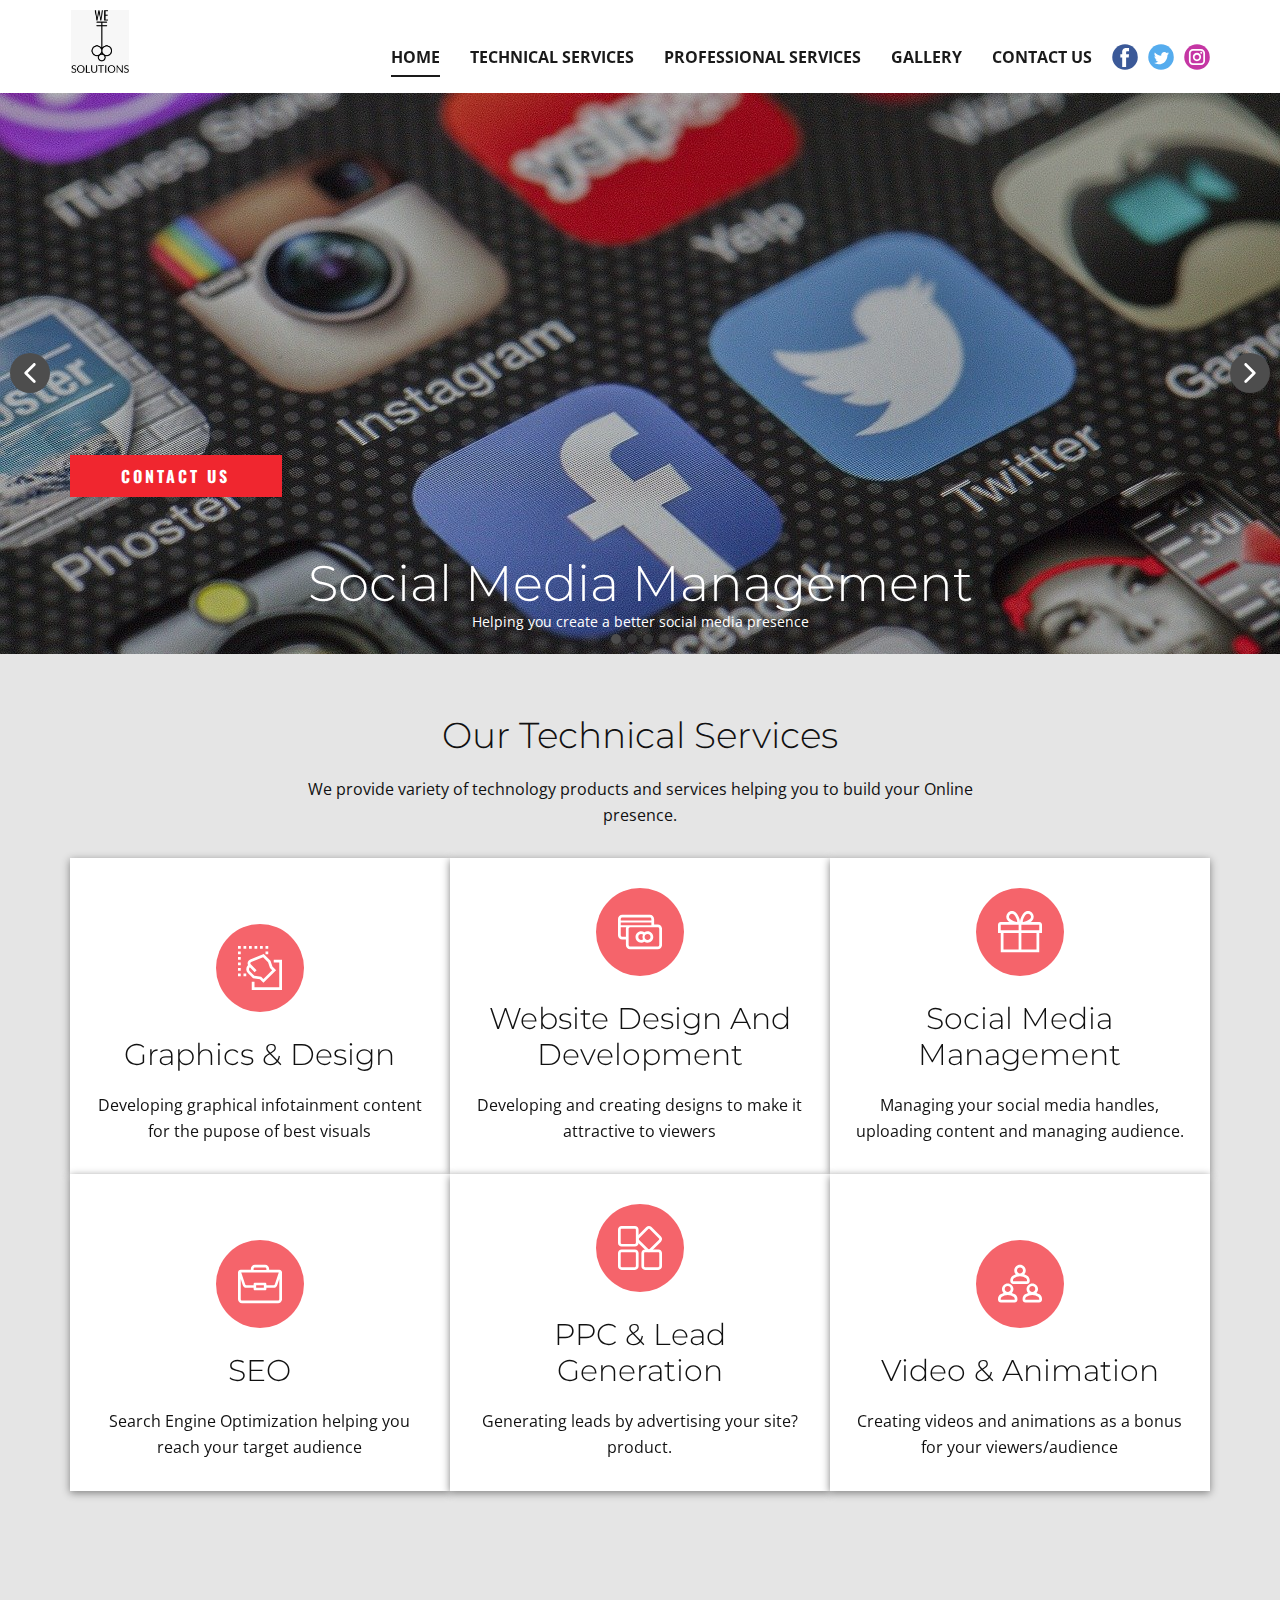
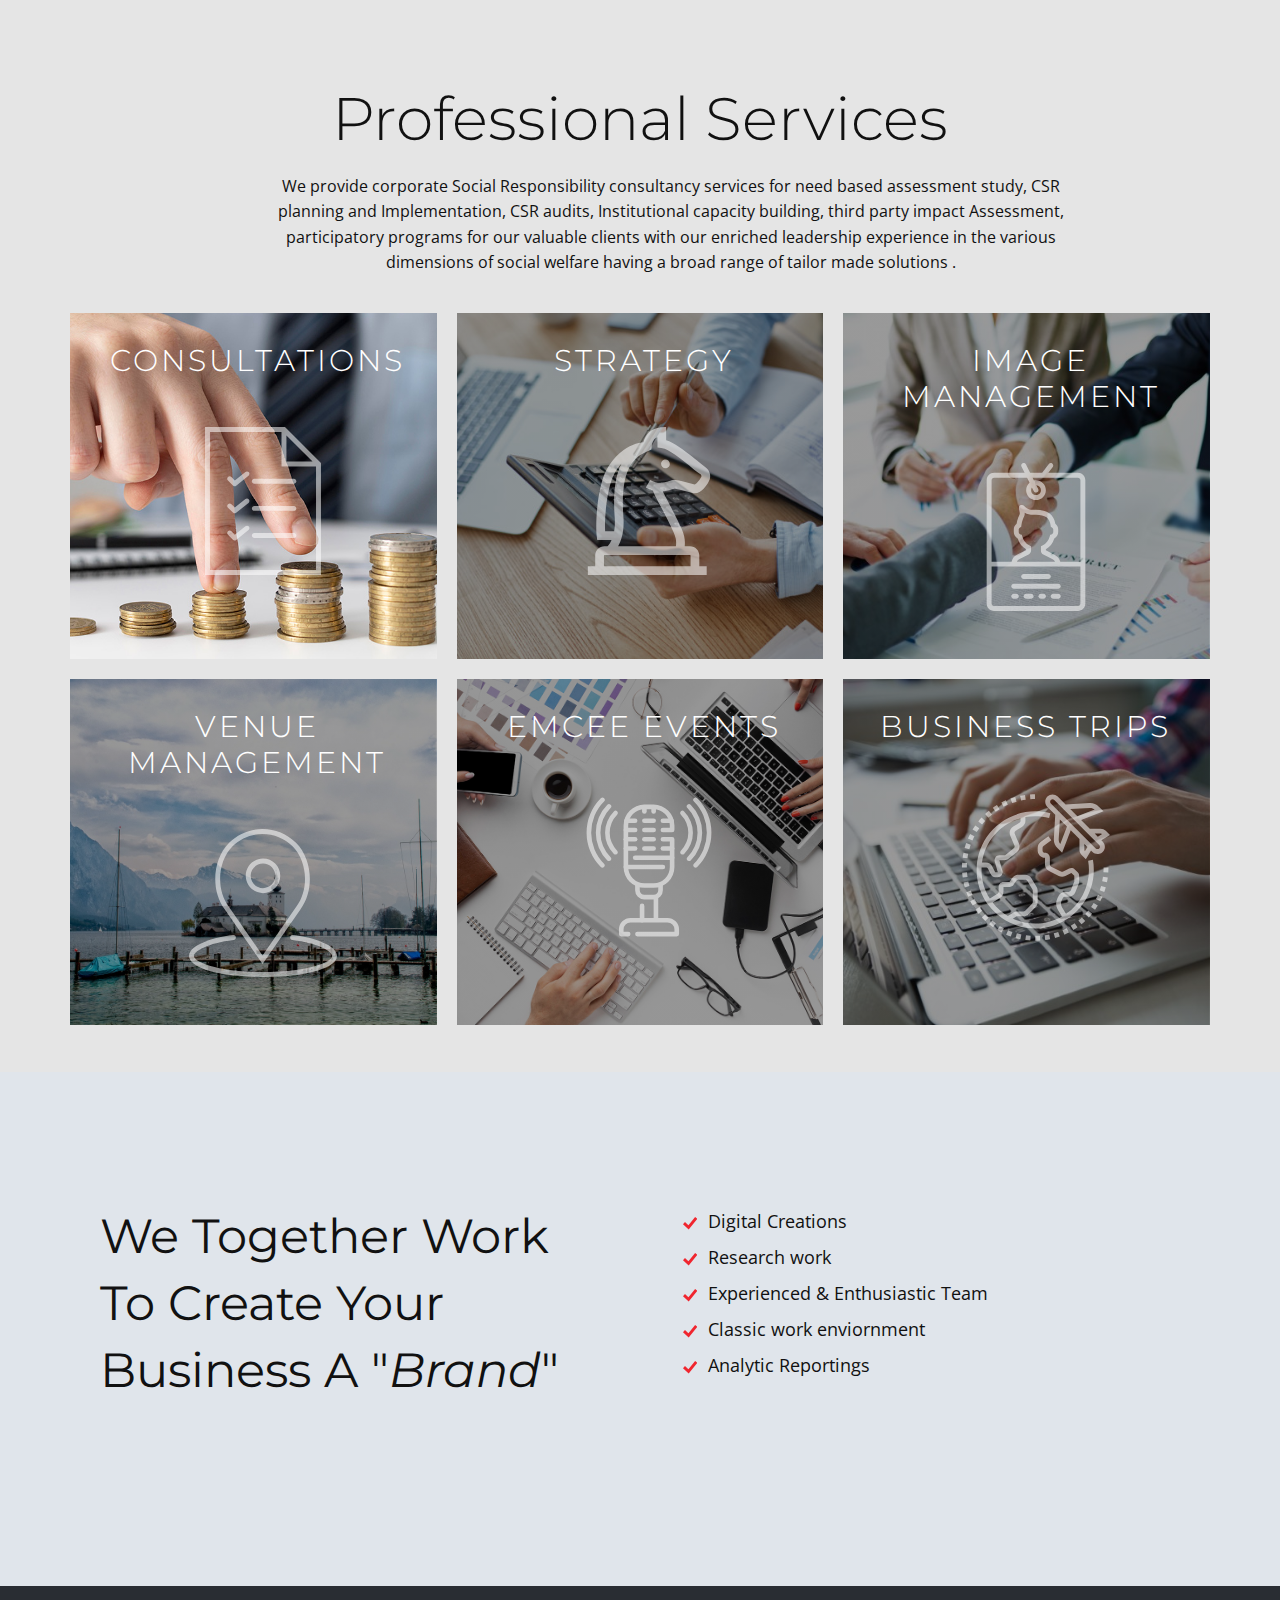
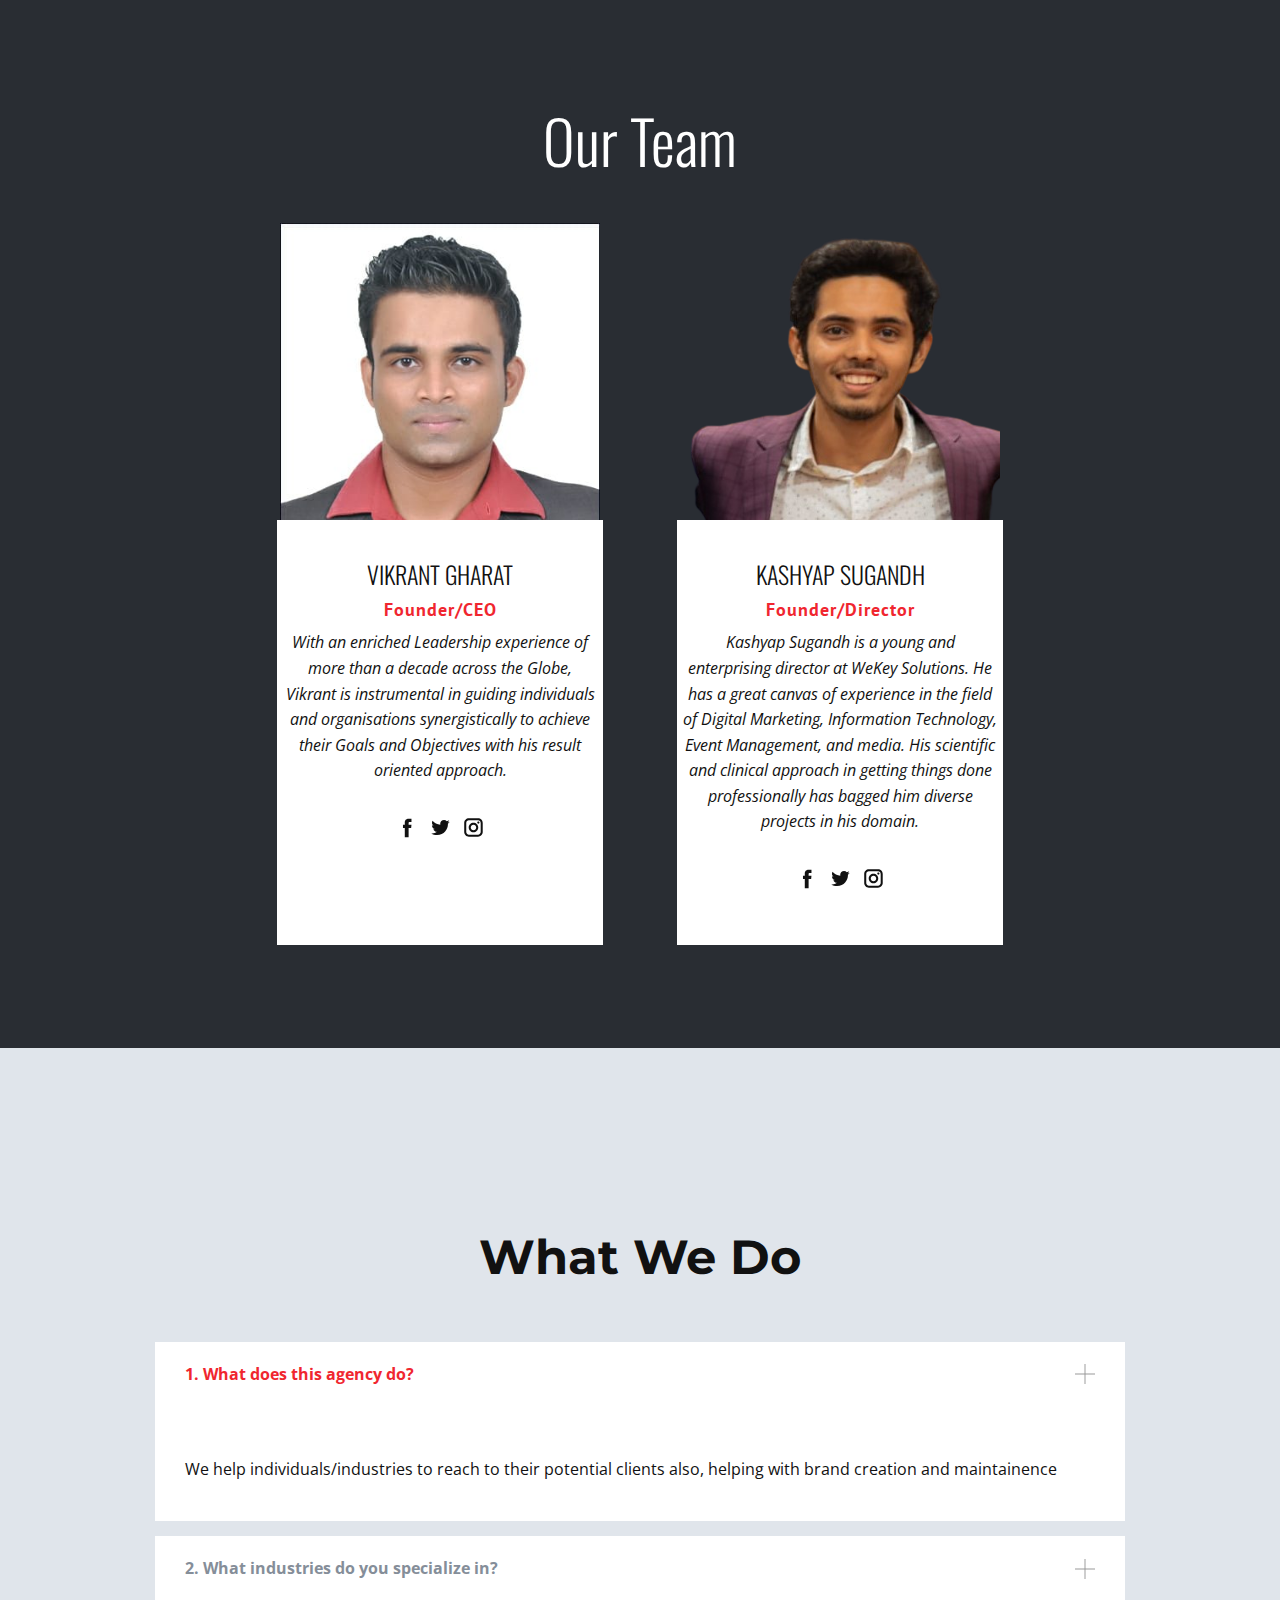
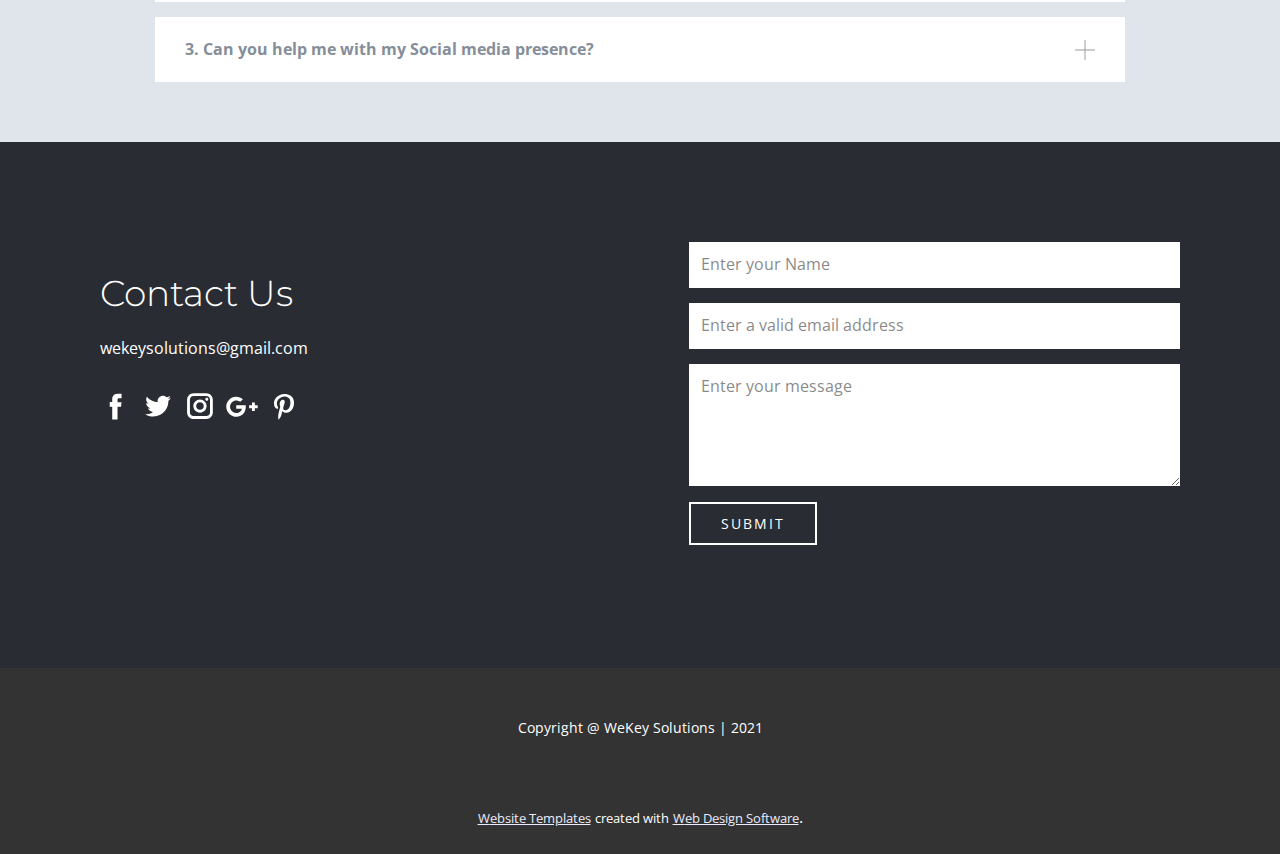
==== commit 49b26890: "wekeysoluti" ====
--- a/index.html
+++ b/index.html
@@ -22,7 +22,6 @@
     
     
     
-    
     <script type="application/ld+json">{
 		"@context": "http://schema.org",
 		"@type": "Organization",
@@ -34,8 +33,8 @@
     <meta property="og:title" content="Home">
     <meta property="og:type" content="website">
   </head>
-  <body data-home-page="Home.html" data-home-page-title="Home" class="u-body"><header class="u-align-center-sm u-align-center-xs u-clearfix u-header u-header" id="sec-3cd6"><div class="u-clearfix u-sheet u-valign-middle u-sheet-1">
-        <a href="home" class="u-image u-logo u-image-1" data-image-width="409" data-image-height="443">
+  <body data-home-page="Home.html" data-home-page-title="Home" class="u-body"><header class="u-align-center-sm u-align-center-xs u-clearfix u-header u-sticky u-sticky-86bf u-header" id="sec-3cd6"><div class="u-clearfix u-sheet u-sheet-1">
+        <a href="Home.html" data-page-id="2377427747" class="u-image u-logo u-image-1" data-image-width="409" data-image-height="443" title="Home">
           <img src="images/WhatsAppImage2021-05-13at9.55.54PM.jpeg" class="u-logo-image u-logo-image-1">
         </a>
         <div class="u-social-icons u-spacing-10 u-social-icons-1">
@@ -55,19 +54,19 @@
           </a>
         </div>
         <nav class="u-align-left u-menu u-menu-dropdown u-offcanvas u-menu-1">
-          <div class="menu-collapse" style="font-size: 1rem;">
-            <a class="u-button-style u-nav-link" href="#">
+          <div class="menu-collapse" style="font-size: 1rem; letter-spacing: 0px; font-weight: 700; text-transform: uppercase;">
+            <a class="u-button-style u-custom-active-border-color u-custom-border u-custom-border-color u-custom-borders u-custom-hover-border-color u-custom-padding-bottom u-custom-text-active-color u-custom-text-color u-custom-text-hover-color u-custom-top-bottom-menu-spacing u-nav-link" href="#" style="padding: 1px 0px; font-size: calc(1em + 2px);">
               <svg class="u-svg-link" preserveAspectRatio="xMidYMin slice" viewBox="0 0 302 302" style=""><use xmlns:xlink="http://www.w3.org/1999/xlink" xlink:href="#svg-8a8f"></use></svg>
               <svg xmlns="http://www.w3.org/2000/svg" xmlns:xlink="http://www.w3.org/1999/xlink" version="1.1" id="svg-8a8f" x="0px" y="0px" viewBox="0 0 302 302" style="enable-background:new 0 0 302 302;" xml:space="preserve" class="u-svg-content"><g><rect y="36" width="302" height="30"></rect><rect y="236" width="302" height="30"></rect><rect y="136" width="302" height="30"></rect>
 </g><g></g><g></g><g></g><g></g><g></g><g></g><g></g><g></g><g></g><g></g><g></g><g></g><g></g><g></g><g></g></svg>
             </a>
           </div>
           <div class="u-custom-menu u-nav-container">
-            <ul class="u-nav u-unstyled u-nav-1"><li class="u-nav-item"><a class="u-button-style u-nav-link" href="Home.html#carousel_f6ab" data-page-id="2377427747">Home</a>
-</li><li class="u-nav-item"><a class="u-button-style u-nav-link" href="Home.html#sec-b7e0" data-page-id="2377427747">Technical Services</a>
-</li><li class="u-nav-item"><a class="u-button-style u-nav-link" href="Home.html#sec-2809" data-page-id="2377427747">Professional Services</a>
-</li><li class="u-nav-item"><a class="u-button-style u-nav-link">Gallery</a>
-</li><li class="u-nav-item"><a class="u-button-style u-nav-link" href="Home.html#carousel_1ee2" data-page-id="2377427747">Contact Us</a>
+            <ul class="u-nav u-spacing-30 u-unstyled u-nav-1"><li class="u-nav-item"><a class="u-border-2 u-border-active-grey-90 u-border-hover-grey-50 u-border-no-left u-border-no-right u-border-no-top u-button-style u-nav-link u-text-active-grey-90 u-text-grey-90 u-text-hover-grey-90" href="Home.html#carousel_f6ab" data-page-id="2377427747" style="padding: 10px 0px;">Home</a>
+</li><li class="u-nav-item"><a class="u-border-2 u-border-active-grey-90 u-border-hover-grey-50 u-border-no-left u-border-no-right u-border-no-top u-button-style u-nav-link u-text-active-grey-90 u-text-grey-90 u-text-hover-grey-90" href="Home.html#sec-b7e0" data-page-id="2377427747" style="padding: 10px 0px;">Technical Services</a>
+</li><li class="u-nav-item"><a class="u-border-2 u-border-active-grey-90 u-border-hover-grey-50 u-border-no-left u-border-no-right u-border-no-top u-button-style u-nav-link u-text-active-grey-90 u-text-grey-90 u-text-hover-grey-90" href="Home.html#sec-2809" data-page-id="2377427747" style="padding: 10px 0px;">Professional Services</a>
+</li><li class="u-nav-item"><a class="u-border-2 u-border-active-grey-90 u-border-hover-grey-50 u-border-no-left u-border-no-right u-border-no-top u-button-style u-nav-link u-text-active-grey-90 u-text-grey-90 u-text-hover-grey-90" href="Page-1.html" style="padding: 10px 0px;">Gallery</a>
+</li><li class="u-nav-item"><a class="u-border-2 u-border-active-grey-90 u-border-hover-grey-50 u-border-no-left u-border-no-right u-border-no-top u-button-style u-nav-link u-text-active-grey-90 u-text-grey-90 u-text-hover-grey-90" href="Home.html#carousel_1ee2" data-page-id="2377427747" style="padding: 10px 0px;">Contact Us</a>
 </li></ul>
           </div>
           <div class="u-custom-menu u-nav-container-collapse">
@@ -77,7 +76,7 @@
                 <ul class="u-align-center u-nav u-popupmenu-items u-unstyled u-nav-2"><li class="u-nav-item"><a class="u-button-style u-nav-link" href="Home.html#carousel_f6ab" data-page-id="2377427747">Home</a>
 </li><li class="u-nav-item"><a class="u-button-style u-nav-link" href="Home.html#sec-b7e0" data-page-id="2377427747">Technical Services</a>
 </li><li class="u-nav-item"><a class="u-button-style u-nav-link" href="Home.html#sec-2809" data-page-id="2377427747">Professional Services</a>
-</li><li class="u-nav-item"><a class="u-button-style u-nav-link">Gallery</a>
+</li><li class="u-nav-item"><a class="u-button-style u-nav-link" href="Page-1.html">Gallery</a>
 </li><li class="u-nav-item"><a class="u-button-style u-nav-link" href="Home.html#carousel_1ee2" data-page-id="2377427747">Contact Us</a>
 </li></ul>
               </div>
@@ -87,7 +86,7 @@
         </nav>
       </div></header>
     <section class="u-clearfix u-section-1" id="sec-45aa">
-      <div class="u-carousel u-expanded-width u-gallery u-gallery-slider u-layout-carousel u-lightbox u-no-transition u-show-text-on-hover u-gallery-1" data-interval="2000" data-u-ride="carousel" id="carousel-e95f">
+      <div class="u-carousel u-carousel-duration-1250 u-expanded-width u-gallery u-gallery-slider u-layout-carousel u-lightbox u-no-transition u-show-text-always u-gallery-1" data-interval="2000" data-u-ride="carousel" id="carousel-e95f" data-pause="false">
         <ol class="u-absolute-hcenter u-carousel-indicators u-carousel-indicators-1">
           <li data-u-target="#carousel-e95f" data-u-slide-to="0" class="u-active u-grey-70 u-shape-circle" style="width: 10px; height: 10px;"></li>
           <li data-u-target="#carousel-e95f" data-u-slide-to="1" class="u-grey-70 u-shape-circle" style="width: 10px; height: 10px;"></li>
@@ -95,51 +94,52 @@
           <li data-u-target="#carousel-e95f" data-u-slide-to="3" class="u-grey-70 u-shape-circle" style="width: 10px; height: 10px;"></li>
         </ol>
         <div class="u-carousel-inner u-gallery-inner" role="listbox">
-          <div class="u-active u-carousel-item u-effect-fade u-gallery-item u-carousel-item-1">
+          <div class="u-active u-carousel-item u-gallery-item u-carousel-item-1">
             <div class="u-back-slide" data-image-width="1280" data-image-height="853">
               <img class="u-back-image u-expanded" src="images/b83878ec7418517e36ccfba051222d5f21961dca8b1f81a27832cd316db8c0bbb14914a19dcbd6a54bee07e2fc76403d4d2195effcccee59607677_1280.jpg" alt="Social Media Management">
             </div>
             <div class="u-align-center u-over-slide u-shading u-valign-bottom u-over-slide-1">
-              <h1 class="u-gallery-heading" style="">Social Media Management</h1>
-              <p class="u-gallery-text">Helping you create a better social media presence</p>
-            </div>
-          </div>
-          <div class="u-carousel-item u-effect-fade u-gallery-item u-carousel-item-2">
+              <h1 class="u-gallery-heading" style="font-size: 3.125rem;">Social Media Management</h1>
+              <p class="u-gallery-text" style="font-size: 0.875rem;">Helping you create a better social media presence</p>
+            </div>
+          </div>
+          <div class="u-carousel-item u-gallery-item u-carousel-item-2">
             <div class="u-back-slide" data-image-width="1280" data-image-height="853">
               <img class="u-back-image u-expanded" src="images/6fda368b8067395b70842b8011f219db7f0594b55f32bb641d37de0882bdb8a2255a9cebc7ab3c581565f06c8787235bf0c4fc7b31540a9d9b5ec2_1280.jpg">
             </div>
             <div class="u-align-center u-over-slide u-shading u-valign-bottom u-over-slide-2">
-              <h1 class="u-gallery-heading" style="">Emcee Events </h1>
-              <p class="u-gallery-text">Making your events more lively &amp; professional</p>
-            </div>
-          </div>
-          <div class="u-carousel-item u-effect-fade u-gallery-item u-carousel-item-3" data-image-width="1280" data-image-height="853">
+              <h1 class="u-gallery-heading" style="font-size: 3.125rem;">Emcee Events </h1>
+              <p class="u-gallery-text" style="font-size: 0.875rem;">Making your events more lively &amp; professional</p>
+            </div>
+          </div>
+          <div class="u-carousel-item u-gallery-item u-carousel-item-3" data-image-width="1280" data-image-height="853">
             <div class="u-back-slide">
               <img class="u-back-image u-expanded" src="images/5fd732246529f3b9227da387de37db8df63317153c9f16b46bd3ddb98dcee502bcbf5e83dbfbea2c5d7d716760d77624422d55e023a8cfa062df70_1280.jpg" alt="Business conferences">
             </div>
             <div class="u-align-center u-over-slide u-shading u-valign-bottom u-over-slide-3">
-              <h1 class="u-gallery-heading">Business conferences</h1>
-              <p class="u-gallery-text">Hosting your conferences to make it a smooth go.</p>
+              <h1 class="u-gallery-heading" style="font-size: 3.125rem;">Business conferences</h1>
+              <p class="u-gallery-text" style="font-size: 0.875rem;">Hosting your conferences to make it a smooth go.</p>
             </div>
             <style data-mode="XL"></style>
             <style data-mode="LG"></style>
             <style data-mode="MD"></style>
             <style data-mode="SM"></style>
-            <style data-mode="XS"></style>
-          </div>
-          <div class="u-carousel-item u-effect-fade u-gallery-item u-carousel-item-4" data-image-width="1280" data-image-height="853">
+            <style data-mode="XS" data-visited="true"></style>
+          </div>
+          <div class="u-carousel-item u-gallery-item u-carousel-item-4" data-image-width="1280" data-image-height="853">
             <div class="u-back-slide" data-image-width="1280" data-image-height="553">
               <img class="u-back-image u-expanded" src="https://pixabay.com/get/gbf92c96edeea26623dedd14ca85aa1b7646e3fdbf24d8adadf4aeece0b58ab5af3f9b20e90b10b2ca6f2f9e6f0d76e5413563c9cfa821ebe5773beb0fa497890_1280.jpg" alt="Corporate Social Responsibilty">
             </div>
             <div class="u-align-center u-over-slide u-shading u-valign-bottom u-over-slide-4">
-              <h1 class="u-gallery-heading">Corporate Social Responsibilty</h1>
-              <p class="u-gallery-text"> We provide corporate Social Responsibility consultancy services for like need based assessment study, CSR planning and Implementation, CSR audits, Institutional capacity building, third party impact Assessment, participatory programs for our valuable clients with our enriched leadership experience in the various dimensions of social welfare having a broad range of tailor made solutions .</p>
+              <h1 class="u-gallery-heading" style="font-size: 3.125rem;">Corporate Social Responsibilty</h1>
+              <p class="u-gallery-text" style="font-size: 0.875rem;"> We provide corporate Social Responsibility <br>consultancy services for like need based assessment<br> study, CSR planning and Implementation, CSR udits, <br>Institutional capacity building, third party impact Assessment,<br> articipatory programs for our valuable<br> clients with our enriched leadership experience in <br>the various dimensions of social welfare having a <br>broad range of tailor made solutions .
+              </p>
             </div>
             <style data-mode="XL"></style>
             <style data-mode="LG"></style>
             <style data-mode="MD"></style>
             <style data-mode="SM"></style>
-            <style data-mode="XS"></style>
+            <style data-mode="XS" data-visited="true"></style>
           </div>
         </div>
         <a class="u-absolute-vcenter u-carousel-control u-carousel-control-prev u-grey-70 u-icon-circle u-opacity u-opacity-70 u-spacing-10 u-text-white u-carousel-control-1" href="#carousel-e95f" role="button" data-u-slide="prev">
@@ -233,17 +233,17 @@
         </div>
       </div>
     </section>
-    <section class="u-align-center u-clearfix u-image u-section-3" id="sec-2809" data-image-width="2000" data-image-height="1333">
+    <section class="u-align-center u-clearfix u-grey-10 u-section-3" id="sec-2809">
       <div class="u-clearfix u-sheet u-sheet-1">
         <h1 class="u-align-center u-text u-text-1">Professional Services</h1>
-        <p class="u-text u-text-2"> We provide corporate Social Responsibility consultancy services for like need based assessment study, CSR planning and Implementation, CSR audits, Institutional capacity building, third party impact Assessment, participatory programs for our valuable clients with our enriched leadership experience in the various dimensions of social welfare having a broad range of tailor made solutions .</p>
+        <p class="u-text u-text-2"> We provide corporate Social Responsibility consultancy services for need based assessment study, CSR planning and Implementation, CSR audits, Institutional capacity building, third party impact Assessment, participatory programs for our valuable clients with our enriched leadership experience in the various dimensions of social welfare having a broad range of tailor made solutions .</p>
         <div class="u-list u-list-1">
           <div class="u-repeater u-repeater-1">
             <div class="u-align-center u-container-style u-effect-hover-zoom u-list-item u-repeater-item u-shading u-list-item-1">
               <div class="u-background-effect u-expanded">
                 <div class="u-background-effect-image u-expanded u-image u-image-1"></div>
               </div>
-              <div class="u-container-layout u-similar-container u-valign-top u-container-layout-1">
+              <div class="u-container-layout u-similar-container u-valign-top-lg u-valign-top-md u-valign-top-sm u-valign-top-xl u-container-layout-1">
                 <h3 class="u-heading-font u-text u-text-3">Consultations</h3><span class="u-align-center-lg u-align-center-md u-align-center-sm u-align-center-xs u-icon u-icon-rectangle u-opacity u-opacity-55 u-icon-1"><svg class="u-svg-link" preserveAspectRatio="xMidYMin slice" viewBox="0 0 60 60" style=""><use xmlns:xlink="http://www.w3.org/1999/xlink" xlink:href="#svg-217a"></use></svg><svg class="u-svg-content" viewBox="0 0 60 60" x="0px" y="0px" id="svg-217a" style="enable-background:new 0 0 60 60;"><g><path d="M38.914,0H6.5v60h47V14.586L38.914,0z M39.5,3.414L50.086,14H39.5V3.414z M8.5,58V2h29v14h14v42H8.5z"></path><path d="M42.5,21h-16c-0.552,0-1,0.447-1,1s0.448,1,1,1h16c0.552,0,1-0.447,1-1S43.052,21,42.5,21z"></path><path d="M22.875,18.219l-4.301,3.441l-1.367-1.367c-0.391-0.391-1.023-0.391-1.414,0s-0.391,1.023,0,1.414l2,2
 		C17.987,23.901,18.243,24,18.5,24c0.22,0,0.441-0.072,0.624-0.219l5-4c0.432-0.346,0.501-0.975,0.156-1.406
 		C23.936,17.943,23.306,17.874,22.875,18.219z"></path><path d="M42.5,32h-16c-0.552,0-1,0.447-1,1s0.448,1,1,1h16c0.552,0,1-0.447,1-1S43.052,32,42.5,32z"></path><path d="M22.875,29.219l-4.301,3.441l-1.367-1.367c-0.391-0.391-1.023-0.391-1.414,0s-0.391,1.023,0,1.414l2,2
@@ -258,7 +258,7 @@
               <div class="u-background-effect u-expanded">
                 <div class="u-background-effect-image u-expanded u-image u-shading u-image-2" data-image-width="626" data-image-height="417"></div>
               </div>
-              <div class="u-container-layout u-similar-container u-valign-top u-container-layout-2">
+              <div class="u-container-layout u-similar-container u-valign-top-lg u-valign-top-md u-valign-top-sm u-valign-top-xl u-container-layout-2">
                 <h3 class="u-heading-font u-text u-text-4">Strategy</h3><span class="u-align-center-lg u-align-center-md u-align-center-sm u-align-center-xs u-icon u-icon-rectangle u-opacity u-opacity-55 u-text-white u-icon-2"><svg class="u-svg-link" preserveAspectRatio="xMidYMin slice" viewBox="0 0 507.971 507.971" style=""><use xmlns:xlink="http://www.w3.org/1999/xlink" xlink:href="#svg-1e2b"></use></svg><svg xmlns="http://www.w3.org/2000/svg" xmlns:xlink="http://www.w3.org/1999/xlink" version="1.1" xml:space="preserve" class="u-svg-content" viewBox="0 0 507.971 507.971" id="svg-1e2b"><g id="XMLID_1477_"><path id="XMLID_1483_" d="m333.696 213.433c5.272-2.056 7.053-2.747 23.624 1.301l46.526 11.778.12.03c27.078 6.62 48.859-28.524 53.763-37.189 5.517-8.342 7.47-18.303 5.499-28.141-2.021-10.093-7.904-18.714-16.564-24.275-6.386-4.102-16.288-12.189-27.754-21.554-22.364-18.266-52.993-43.28-85.469-61.506-6.547-3.674-13.414-6.528-20.525-8.537l-.259-45.34-15.491.599c-1.565.061-15.722.828-30.501 9.017-12.157 6.736-26.569 19.508-31.789 43.152-9.16.926-22.034 3.343-36.854 9.313-25.458 10.256-61.853 33.544-90.658 86.253-13.734 25.13-25.362 73.345-31.106 128.976-3.625 35.112-4.304 76.13-1.614 97.531l1.65 13.13h49.119c-.347.773-.693 1.527-1.038 2.246-4.681 9.77-9.658 16.039-12.79 19.421h-10.475c-17.506 0-31.749 14.242-31.749 31.749v36.584h-25.366v30h408v-30h-25.366v-36.584c0-17.507-14.243-31.749-31.749-31.749h-18.426c1.509-12.725 1.99-32.949-10.9-60.974-15.439-33.563-31.919-65.015-45.161-90.285-6.804-12.984-14.142-26.988-19.241-37.554.886-.077 1.771-.166 2.655-.267 16.396-1.87 24.516-5.033 29.889-7.125zm-230.333 144.538c-.977-20.828.021-51.285 2.736-77.581 5.275-51.095 15.847-96.183 27.589-117.67 7.768-14.215 16.432-26.632 25.941-37.217-21.947 43.021-29.617 103.402-23.416 184.035 1.484 19.291.416 35.329-1.882 48.433zm291.517 81.667c.964 0 1.749.784 1.749 1.749v36.584h-297.268v-36.584c0-.965.785-1.749 1.749-1.749zm-127.702-221.796c3.688 10.434 11.857 26.246 26.642 54.461 13.082 24.966 29.363 56.037 44.479 88.898 10.82 23.522 9.339 38.396 7.894 48.437h-198.173c11.226-20.311 21.89-53.189 18.106-102.4-6.127-79.678 2.237-139.052 24.86-176.475 17.66-29.212 40.662-40.498 62.709-49.555l8.74-3.591.536-9.434c.856-15.075 6.557-25.499 17.427-31.867.819-.48 1.641-.921 2.458-1.324l.203 35.653 12.92 1.743c7.99 1.078 15.655 3.652 22.78 7.65 30.2 16.948 59.662 41.01 81.173 58.579 12.679 10.355 22.693 18.534 30.519 23.561 2.371 1.522 3.123 3.739 3.36 4.926.238 1.187.397 3.525-1.206 5.847l-.414.604-.345.616c-6.68 11.931-17.019 22.58-20.994 23.169l-46.235-11.705-.12-.03c-23.373-5.712-30.652-4.426-41.689-.127-4.626 1.802-9.87 3.844-22.404 5.274-8.047.919-16.162.398-24.117-1.546-6.456-1.577-12.609-4.052-18.288-7.354l-15.08 25.934c7.58 4.407 15.731 7.785 24.259 10.056z"></path><path id="XMLID_1488_" d="m310.526 141.971c7.846 0 15.363-6.899 15-15-.364-8.127-6.591-15-15-15-7.846 0-15.363 6.899-15 15 .365 8.127 6.591 15 15 15z"></path>
 </g></svg></span>
               </div>
@@ -267,7 +267,7 @@
               <div class="u-background-effect u-expanded">
                 <div class="u-background-effect-image u-expanded u-image u-shading u-image-3"></div>
               </div>
-              <div class="u-container-layout u-similar-container u-valign-top u-container-layout-3">
+              <div class="u-container-layout u-similar-container u-valign-top-lg u-valign-top-md u-valign-top-sm u-valign-top-xl u-container-layout-3">
                 <h3 class="u-heading-font u-text u-text-5">Image management</h3><span class="u-align-center-lg u-align-center-md u-align-center-sm u-align-center-xs u-icon u-icon-rectangle u-opacity u-opacity-55 u-icon-3"><svg class="u-svg-link" preserveAspectRatio="xMidYMin slice" viewBox="0 0 60 60" style=""><use xmlns:xlink="http://www.w3.org/1999/xlink" xlink:href="#svg-57b7"></use></svg><svg class="u-svg-content" viewBox="0 0 60 60" x="0px" y="0px" id="svg-57b7" style="enable-background:new 0 0 60 60;"><g><path d="M47,4h-12l1.8-2.4c0.332-0.441,0.242-1.068-0.2-1.399c-0.441-0.331-1.068-0.242-1.399,0.2L32.5,4h-4.882l-1.724-3.447   c-0.247-0.494-0.848-0.692-1.342-0.447c-0.494,0.247-0.694,0.848-0.447,1.342L25.382,4H13c-1.654,0-3,1.346-3,3v50   c0,1.654,1.346,3,3,3h34c1.654,0,3-1.346,3-3V7C50,5.346,48.654,4,47,4z M13,6h13.382l1,2C26.542,8.734,26,9.799,26,11   c0,2.206,1.794,4,4,4s4-1.794,4-4s-1.794-4-4-4c-0.287,0-0.566,0.033-0.836,0.091L28.618,6H47c0.552,0,1,0.448,1,1v33h-8.148   c-0.305-1.183-1.095-2.194-2.21-2.752L34,35.388v-0.387c1.628-0.889,2.773-2.353,3.412-4.364C38.381,30.123,39,29.122,39,28v-1   c0-0.926-0.431-1.785-1.151-2.349c-0.624-3.78-3.262-5.696-7.849-5.696c-0.217,0-0.429,0.008-0.636,0.024   c-0.863,0.067-2.129-0.003-3.224-0.74c-0.409-0.276-0.718-0.544-0.915-0.793c-0.336-0.43-0.9-0.58-1.402-0.373   c-0.502,0.206-0.797,0.708-0.734,1.247c0.042,0.374,0.105,0.809,0.2,1.286c0.193,0.975,0.193,0.975-0.078,1.558   c-0.102,0.221-0.228,0.49-0.376,0.853c-0.331,0.811-0.566,1.699-0.701,2.647C21.424,25.228,21,26.083,21,27v1   c0,1.122,0.619,2.123,1.588,2.637c0.639,2.012,1.784,3.476,3.412,4.364v0.376l-3.769,1.858c-1.077,0.587-1.828,1.598-2.107,2.765   H12V7C12,6.448,12.448,6,13,6z M28.332,9.901l0.773,1.546C29.281,11.798,29.634,12,30.001,12c0.15,0,0.303-0.034,0.446-0.105   c0.494-0.247,0.694-0.848,0.447-1.342l-0.77-1.54C31.168,9.078,32,9.94,32,11c0,1.103-0.897,2-2,2s-2-0.897-2-2   C28,10.594,28.123,10.217,28.332,9.901z M27.01,37.109c0.602-0.294,0.99-0.917,0.99-1.588v-1.803l-0.604-0.26   c-1.517-0.654-2.503-1.901-3.015-3.814l-0.143-0.533l-0.526-0.164C23.293,28.817,23,28.428,23,28v-1   c0-0.362,0.207-0.698,0.541-0.876l0.469-0.25l0.055-0.529c0.099-0.938,0.308-1.803,0.622-2.57c0.133-0.325,0.246-0.568,0.338-0.767   c0.339-0.728,0.462-1.104,0.377-1.875c1.176,0.672,2.589,0.956,4.122,0.841c0.155-0.013,0.314-0.019,0.477-0.019   c3.744,0,5.572,1.356,5.929,4.398l0.062,0.522l0.465,0.246C36.791,26.299,37,26.636,37,27v1c0,0.428-0.293,0.817-0.712,0.947   l-0.526,0.164l-0.143,0.533c-0.512,1.913-1.498,3.16-3.015,3.814L32,33.719v1.811c0,0.669,0.37,1.272,0.964,1.575l3.775,1.929   c0.431,0.216,0.772,0.557,0.99,0.967H22.225c0.199-0.419,0.522-0.77,0.927-0.989L27.01,37.109z M47,58H13c-0.552,0-1-0.448-1-1V42   h8h20.018H48v15C48,57.552,47.552,58,47,58z"></path><path d="M39,49H21c-0.553,0-1,0.447-1,1s0.447,1,1,1h18c0.553,0,1-0.447,1-1S39.553,49,39,49z"></path><path d="M25,47h10c0.553,0,1-0.447,1-1s-0.447-1-1-1H25c-0.553,0-1,0.447-1,1S24.447,47,25,47z"></path><path d="M22,53h-1c-0.553,0-1,0.447-1,1s0.447,1,1,1h1c0.553,0,1-0.447,1-1S22.553,53,22,53z"></path><path d="M28,53h-2c-0.553,0-1,0.447-1,1s0.447,1,1,1h2c0.553,0,1-0.447,1-1S28.553,53,28,53z"></path><path d="M33,53h-1c-0.553,0-1,0.447-1,1s0.447,1,1,1h1c0.553,0,1-0.447,1-1S33.553,53,33,53z"></path><path d="M39,53h-2c-0.553,0-1,0.447-1,1s0.447,1,1,1h2c0.553,0,1-0.447,1-1S39.553,53,39,53z"></path>
 </g></svg></span>
               </div>
@@ -276,7 +276,7 @@
               <div class="u-background-effect u-expanded">
                 <div class="u-background-effect-image u-expanded u-image u-shading u-image-4" data-image-width="1280" data-image-height="857"></div>
               </div>
-              <div class="u-container-layout u-similar-container u-valign-top u-container-layout-4">
+              <div class="u-container-layout u-similar-container u-valign-top-lg u-valign-top-md u-valign-top-sm u-valign-top-xl u-container-layout-4">
                 <h3 class="u-heading-font u-text u-text-6">venue management</h3><span class="u-align-center-lg u-align-center-md u-align-center-sm u-align-center-xs u-icon u-icon-rectangle u-opacity u-opacity-55 u-icon-4"><svg class="u-svg-link" preserveAspectRatio="xMidYMin slice" viewBox="0 0 60 60" style=""><use xmlns:xlink="http://www.w3.org/1999/xlink" xlink:href="#svg-bf10"></use></svg><svg class="u-svg-content" viewBox="0 0 60 60" x="0px" y="0px" id="svg-bf10" style="enable-background:new 0 0 60 60;"><g><path d="M30,26c3.86,0,7-3.141,7-7s-3.14-7-7-7s-7,3.141-7,7S26.14,26,30,26z M30,14c2.757,0,5,2.243,5,5s-2.243,5-5,5
 		s-5-2.243-5-5S27.243,14,30,14z"></path><path d="M29.823,54.757L45.164,32.6c5.754-7.671,4.922-20.28-1.781-26.982C39.761,1.995,34.945,0,29.823,0
 		s-9.938,1.995-13.56,5.617c-6.703,6.702-7.535,19.311-1.804,26.952L29.823,54.757z M17.677,7.031C20.922,3.787,25.235,2,29.823,2
@@ -292,7 +292,7 @@
               <div class="u-background-effect u-expanded">
                 <div class="u-background-effect-image u-expanded u-image u-shading u-image-5" data-image-width="1200" data-image-height="793"></div>
               </div>
-              <div class="u-container-layout u-similar-container u-valign-top u-container-layout-5">
+              <div class="u-container-layout u-similar-container u-valign-top-lg u-valign-top-md u-valign-top-sm u-valign-top-xl u-container-layout-5">
                 <h3 class="u-heading-font u-text u-text-7">Emcee events</h3><span class="u-align-center-lg u-align-center-md u-align-center-sm u-align-center-xs u-icon u-icon-rectangle u-opacity u-opacity-55 u-icon-5"><svg class="u-svg-link" preserveAspectRatio="xMidYMin slice" viewBox="0 0 64 64" style=""><use xmlns:xlink="http://www.w3.org/1999/xlink" xlink:href="#svg-6572"></use></svg><svg class="u-svg-content" viewBox="0 0 64 64" id="svg-6572"><g id="Outline"><g><path d="m42 29h-16a1 1 0 0 1 0-2h16a1 1 0 0 1 0 2z"></path><path d="m38 33h-16a1 1 0 0 1 0-2h16a1 1 0 0 1 0 2z"></path><path d="m26 21h-4a1 1 0 0 1 0-2h4a1 1 0 0 1 0 2z"></path><path d="m26 17h-4a1 1 0 0 1 0-2h4a1 1 0 0 1 0 2z"></path><path d="m34 41h-4a9.011 9.011 0 0 1 -9-9v-18a9.011 9.011 0 0 1 9-9h4a9.011 9.011 0 0 1 9 9v2a1 1 0 0 1 -1 1h-4a1 1 0 0 1 0-2h3v-1a7.008 7.008 0 0 0 -7-7h-4a7.008 7.008 0 0 0 -7 7v18a7.008 7.008 0 0 0 7 7h4a7.008 7.008 0 0 0 7-7v-11h-3a1 1 0 0 1 0-2h4a1 1 0 0 1 1 1v12a9.011 9.011 0 0 1 -9 9z"></path><path d="m41.738 13h-3.738a1 1 0 0 1 0-2h3.738a1 1 0 0 1 0 2z"></path><path d="m26 13h-3.738a1 1 0 0 1 0-2h3.738a1 1 0 0 1 0 2z"></path><path d="m34 9a1 1 0 0 1 -1-1v-1.738a1 1 0 0 1 2 0v1.738a1 1 0 0 1 -1 1z"></path><path d="m30 9a1 1 0 0 1 -1-1v-1.738a1 1 0 0 1 2 0v1.738a1 1 0 0 1 -1 1z"></path><path d="m17.515 26.627a.993.993 0 0 1 -.707-.293 13.013 13.013 0 0 1 0-18.384 1 1 0 1 1 1.414 1.414 11.012 11.012 0 0 0 0 15.556 1 1 0 0 1 -.707 1.707z"></path><path d="m46.485 26.627a1 1 0 0 1 -.707-1.707 11.012 11.012 0 0 0 0-15.556 1 1 0 1 1 1.414-1.414 13.013 13.013 0 0 1 0 18.384.993.993 0 0 1 -.707.293z"></path><path d="m14.687 29.456a1 1 0 0 1 -.708-.293 17 17 0 0 1 0-24.041 1 1 0 0 1 1.415 1.414 15 15 0 0 0 0 21.213 1 1 0 0 1 -.707 1.707z"></path><path d="m49.313 29.456a1 1 0 0 1 -.707-1.707 15 15 0 0 0 0-21.213 1 1 0 0 1 1.415-1.414 17 17 0 0 1 0 24.041 1 1 0 0 1 -.708.293z"></path><path d="m11.858 32.284a.993.993 0 0 1 -.707-.293 21.023 21.023 0 0 1 0-29.7 1 1 0 1 1 1.414 1.414 19 19 0 0 0 0 26.87 1 1 0 0 1 -.707 1.707z"></path><path d="m52.142 32.284a1 1 0 0 1 -.707-1.707 19 19 0 0 0 0-26.87 1 1 0 1 1 1.414-1.414 21.023 21.023 0 0 1 0 29.7.993.993 0 0 1 -.707.291z"></path><path d="m26 25h-4a1 1 0 0 1 0-2h4a1 1 0 0 1 0 2z"></path><path d="m42 25h-4a1 1 0 0 1 0-2h4a1 1 0 0 1 0 2z"></path><path d="m34 17h-4a1 1 0 0 1 0-2h4a1 1 0 0 1 0 2z"></path><path d="m34 21h-4a1 1 0 0 1 0-2h4a1 1 0 0 1 0 2z"></path><path d="m34 25h-4a1 1 0 0 1 0-2h4a1 1 0 0 1 0 2z"></path><path d="m34 13h-4a1 1 0 0 1 0-2h4a1 1 0 0 1 0 2z"></path><path d="m34 46h-4a4 4 0 0 1 -4-4v-2.587h2v2.587a2 2 0 0 0 2 2h4a2 2 0 0 0 2-2v-2.587h2v2.587a4 4 0 0 1 -4 4z"></path><path d="m34 44.816h2v10.184h-2z"></path><path d="m29 56a1 1 0 0 1 -1-1v-6.184a1 1 0 0 1 2 0v6.184a1 1 0 0 1 -1 1z"></path><path d="m44 62h-17a1 1 0 0 1 0-2h16v-1a3 3 0 0 0 -3-3h-16a3 3 0 0 0 -3 3v1h2a1 1 0 0 1 0 2h-3a1 1 0 0 1 -1-1v-2a5.006 5.006 0 0 1 5-5h16a5.006 5.006 0 0 1 5 5v2a1 1 0 0 1 -1 1z"></path>
 </g>
 </g></svg></span>
@@ -302,7 +302,7 @@
               <div class="u-background-effect u-expanded">
                 <div class="u-background-effect-image u-expanded u-image u-shading u-image-6" data-image-width="626" data-image-height="417"></div>
               </div>
-              <div class="u-container-layout u-similar-container u-valign-top u-container-layout-6">
+              <div class="u-container-layout u-similar-container u-valign-top-lg u-valign-top-md u-valign-top-sm u-valign-top-xl u-container-layout-6">
                 <h3 class="u-heading-font u-text u-text-8">Business Trips&nbsp;</h3><span class="u-align-center-lg u-align-center-md u-align-center-sm u-align-center-xs u-icon u-icon-rectangle u-opacity u-opacity-55 u-icon-6"><svg class="u-svg-link" preserveAspectRatio="xMidYMin slice" viewBox="0 -2 485.072 485" style=""><use xmlns:xlink="http://www.w3.org/1999/xlink" xlink:href="#svg-9e33"></use></svg><svg class="u-svg-content" viewBox="0 -2 485.072 485" id="svg-9e33"><path d="m432 248.035156c.003906-11.109375-.957031-22.199218-2.863281-33.144531l-15.761719 2.753906c11.734375 67.25-16.476562 135.21875-72.382812 174.390625l-12.886719-21.039062c-4.359375-7.054688-4.738281-15.867188-1.007813-23.273438l3.636719-7.269531c1.347656-2.714844 4.121094-4.429687 7.152344-4.417969h11.28125c9.824219.03125 18.667969-5.953125 22.289062-15.085937l10.824219-27.074219c1.140625-2.832031 1.726562-5.863281 1.71875-8.917969v-17.601562c.011719-4.246094-1.675781-8.324219-4.6875-11.320313l-9.601562-9.597656c-4.867188-4.875-12.308594-6.082031-18.472657-3l-19.6875 9.847656c-2.25 1.125-4.898437 1.125-7.152343 0l-32-16c-2.703126-1.351562-4.40625-4.117187-4.398438-7.136718v-22.113282c0-8.835937-7.164062-16-16-16-4.417969 0-8-3.582031-8-8v-8c0-2.515625 1.1875-4.886718 3.199219-6.398437l25.601562-19.199219-9.601562-12.800781-25.597657 19.199219c-6.027343 4.546874-9.582031 11.652343-9.601562 19.199218v8c0 13.253906 10.746094 24 24 24v22.113282c-.03125 9.097656 5.113281 17.421874 13.265625 21.464843l32 16c6.761719 3.363281 14.707031 3.363281 21.46875 0l19.691406-9.839843 9.597657 9.597656v17.601562c.003906 1.015625-.195313 2.023438-.574219 2.96875l-10.832031 27.078125c-1.203126 3.046875-4.152344 5.042969-7.425782 5.03125h-11.28125c-9.097656-.03125-17.421875 5.113281-21.460937 13.265625l-3.640625 7.273438c-6.21875 12.339844-5.585938 27.027344 1.671875 38.789062l13.039062 21.289063c-49.28125 28.371093-109.261719 31.082031-160.902343 7.28125l9.816406-6.554688c1.304687-.875 2.839844-1.347656 4.414062-1.359375h20.519532c6.371093.019532 12.484374-2.511718 16.976562-7.03125l22.625-22.625c4.515625-4.492187 7.050781-10.605468 7.03125-16.976562v-36.949219c0-4.335937-1.175781-8.589844-3.398438-12.3125l-17.089843-28.578125c-4.371094-7.136719-12.132813-11.5-20.503907-11.527344h-22.449218c-8.035156-.007812-15.542969 4.003906-20 10.6875l-8.839844 13.3125h-19.71875c-8.835938 0-16 7.164063-16 16v15.28125c0 2.714844-1.378906 5.246094-3.664062 6.71875l-24.960938 16.097656c-17.902344-28.117187-27.402344-60.765624-27.375-94.097656 0-2.679687.078125-5.34375.199219-8h13.914062c3.03125-.007812 5.804688 1.707032 7.152344 4.425782l9.367187 18.773437c2.707032 5.417969 8.253907 8.828125 14.3125 8.800781h8.445313c5.027344.007813 9.765625-2.34375 12.792969-6.355468 3.03125-4.011719 4-9.210938 2.617187-14.042969l-10.191406-35.601563h15.789063c5.453124 0 10.738281-1.855468 14.992187-5.261718l26.113281-20.890626c8.410156-6.75 11.296875-18.273437 7.0625-28.191406l-13.695312-32c-1.578125-3.679687-.191406-7.957031 3.242187-10.015625l20.144531-12.085937c7.300782-4.402344 11.734376-12.339844 11.652344-20.867188l-.132812-11.703125c25.800781-4.84375 52.363281-3.84375 77.726562 2.929688l4.097656-15.425781c-79.453124-21.246094-163.613281 10.46875-209.28125 78.867187-45.667968 68.398437-42.703124 158.285156 7.375 223.523437 50.078126 65.242188 136.144532 91.339844 214.023438 64.902344s130.269531-99.539062 130.28125-181.78125zm-240.199219-169.230468.09375 8.144531c.035157 2.84375-1.445312 5.488281-3.886719 6.949219l-20.152343 12.089843c-10.257813 6.207031-14.394531 19.011719-9.703125 30.046875l13.695312 32c1.417969 3.304688.457032 7.152344-2.351562 9.402344l-26.113282 20.886719c-1.417968 1.117187-3.175781 1.71875-4.984374 1.710937h-15.789063c-5.027344-.007812-9.765625 2.347656-12.792969 6.359375-3.03125 4.007813-4 9.210938-2.617187 14.042969l10.191406 35.597656h-8.445313l-9.371093-18.734375c-4.039063-8.152343-12.363281-13.296875-21.460938-13.265625h-12.433593c9.632812-69.085937 59.066406-126.007812 126.121093-145.230468zm-91.242187 276.429687 24.449218-15.757813c6.863282-4.40625 11.003907-12.007812 10.992188-20.160156v-15.28125h19.71875c5.351562 0 10.347656-2.675781 13.3125-7.128906l8.871094-13.308594c1.484375-2.226562 3.984375-3.5625 6.65625-3.5625h22.449218c2.769532.003906 5.34375 1.4375 6.800782 3.792969l17.054687 28.527344c.746094 1.238281 1.136719 2.652343 1.136719 4.097656v36.949219c0 2.125-.839844 4.164062-2.34375 5.664062l-22.625 22.625c-1.5 1.503906-3.539062 2.347656-5.664062 2.34375h-20.519532c-4.742187 0-9.382812 1.40625-13.328125 4.039063l-17.0625 11.394531c-19.277343-11.457031-36.210937-26.46875-49.898437-44.234375zm0 0"></path><path d="m16.542969 255.820312-15.957031 1.113282c.375 5.414062.941406 10.894531 1.6875 16.277344l15.855468-2.191407c-.695312-5.023437-1.234375-10.183593-1.585937-15.199219zm0 0"></path><path d="m40.800781 137.453125-14.214843-7.34375c-2.496094 4.796875-4.859376 9.816406-7.019532 14.824219l14.691406 6.34375c2.03125-4.671875 4.238282-9.320313 6.542969-13.824219zm0 0"></path><path d="m20.734375 286.074219-15.664063 3.289062c1.121094 5.335938 2.402344 10.679688 3.90625 15.90625l15.390626-4.34375c-1.367188-4.890625-2.589844-9.867187-3.632813-14.851562zm0 0"></path><path d="m20.535156 194.964844-15.679687-3.199219c-1.078125 5.300781-2 10.742187-2.71875 16.148437l15.855469 2.121094c.671874-5.046875 1.527343-10.121094 2.542968-15.070312zm0 0"></path><path d="m56.664062 111.308594-13.089843-9.214844c-3.117188 4.4375-6.132813 9.054688-8.957031 13.71875l13.679687 8.296875c2.640625-4.363281 5.457031-8.664063 8.367187-12.800781zm0 0"></path><path d="m28.6875 165.515625-15.085938-5.3125c-1.816406 5.160156-3.464843 10.402344-4.914062 15.632813l15.425781 4.265624c1.335938-4.867187 2.878907-9.769531 4.574219-14.585937zm0 0"></path><path d="m16.488281 225.242188-16-1.039063c-.324219 5.222656-.488281 10.5-.488281 15.832031v.511719l16-.511719c0-4.964844.164062-9.894531.488281-14.792968zm0 0"></path><path d="m29.015625 315.484375-15.054687 5.390625c1.839843 5.136719 3.863281 10.25 6.03125 15.199219l14.664062-6.398438c-2.023438-4.632812-3.921875-9.398437-5.640625-14.191406zm0 0"></path><path d="m75.910156 87.546875-11.71875-10.886719c-3.703125 4-7.320312 8.152344-10.734375 12.359375l12.429688 10.082031c3.183593-3.9375 6.5625-7.824218 10.023437-11.554687zm0 0"></path><path d="m208.800781 18.203125-2.242187-15.855469c-5.359375.746094-10.789063 1.695313-16.132813 2.816406l3.285157 15.671876c4.984374-1.0625 10.058593-1.945313 15.089843-2.632813zm0 0"></path><path d="m239.265625 16.035156-.066406-15.9999998c-5.472657 0-10.976563.2187498-16.359375.6015628l1.136718 16c5.050782-.402344 10.144532-.601563 15.289063-.601563zm0 0"></path><path d="m178.863281 24.484375-4.34375-15.398437c-5.207031 1.46875-10.464843 3.148437-15.597656 5l5.40625 15.054687c4.792969-1.71875 9.679687-3.28125 14.535156-4.65625zm0 0"></path><path d="m98.191406 66.636719-10.128906-12.382813c-4.207031 3.4375-8.351562 7.070313-12.308594 10.789063l10.949219 11.664062c3.695313-3.472656 7.570313-6.863281 11.488281-10.070312zm0 0"></path><path d="m150.144531 34.789062-6.402343-14.65625c-4.949219 2.167969-9.910157 4.550782-14.75 7.078126l7.40625 14.175781c4.496093-2.359375 9.121093-4.550781 13.746093-6.597657zm0 0"></path><path d="m123.089844 48.925781-8.371094-13.640625c-4.640625 2.847656-9.230469 5.886719-13.648438 9.03125l9.273438 13.039063c4.128906-2.917969 8.410156-5.777344 12.746094-8.429688zm0 0"></path><path d="m329.398438 445.484375 6.402343 14.664063c4.984375-2.167969 9.941407-4.542969 14.757813-7.046876l-7.359375-14.195312c-4.511719 2.335938-9.152344 4.554688-13.800781 6.578125zm0 0"></path><path d="m403.742188 392.882812 11.699218 10.929688c3.710938-4 7.335938-8.128906 10.765625-12.34375l-12.40625-10.105469c-3.207031 3.9375-6.601562 7.816407-10.058593 11.519531zm0 0"></path><path d="m381.425781 413.757812 10.109375 12.398438c4.207032-3.433594 8.351563-7.054688 12.328125-10.761719l-10.917969-11.695312c-3.730468 3.484375-7.570312 6.835937-11.519531 10.058593zm0 0"></path><path d="m423.054688 369.171875 13.066406 9.265625c3.136718-4.441406 6.167968-9.042969 8.992187-13.699219l-13.664062-8.316406c-2.648438 4.300781-5.464844 8.605469-8.394531 12.75zm0 0"></path><path d="m356.488281 431.402344 8.3125 13.65625c4.625-2.824219 9.222657-5.847656 13.671875-8.992188l-9.25-13.054687c-4.117187 2.9375-8.421875 5.761719-12.734375 8.390625zm0 0"></path><path d="m300.65625 455.722656 4.320312 15.410156c5.222657-1.464843 10.480469-3.136718 15.609376-4.960937l-5.386719-15.070313c-4.800781 1.734376-9.671875 3.261719-14.542969 4.621094zm0 0"></path><path d="m463.488281 255.324219 15.960938 1.070312c.367187-5.421875.550781-10.925781.550781-16.359375h-16c0 5.136719-.171875 10.234375-.511719 15.289063zm0 0"></path><path d="m459.367188 285.589844 15.671874 3.199218c1.097657-5.304687 2.023438-10.746093 2.761719-16.144531l-15.855469-2.152343c-.6875 5.078124-1.554687 10.144531-2.578124 15.097656zm0 0"></path><path d="m451.152344 315.011719 15.070312 5.351562c1.832032-5.152343 3.496094-10.398437 4.953125-15.617187l-15.414062-4.300782c-1.363281 4.855469-2.914063 9.757813-4.609375 14.566407zm0 0"></path><path d="m438.953125 343.058594 14.207031 7.371094c2.503906-4.800782 4.871094-9.800782 7.039063-14.800782l-14.671875-6.402344c-2.023438 4.679688-4.238282 9.328126-6.574219 13.832032zm0 0"></path><path d="m41.238281 343.4375-14.183593 7.40625c2.519531 4.800781 5.234374 9.601562 8.058593 14.230469l13.6875-8.34375c-2.671875-4.308594-5.199219-8.78125-7.5625-13.292969zm0 0"></path><path d="m88.800781 426.4375c4.238281 3.445312 8.632813 6.773438 13.054688 9.894531l9.199219-13.097656c-4.164063-2.941406-8.230469-6.019531-12.199219-9.230469zm0 0"></path><path d="m144.648438 460.347656c4.96875 2.152344 10.105468 4.175782 15.273437 6.007813l5.335937-15.085938c-4.800781-1.714843-9.601562-3.59375-14.234374-5.601562zm0 0"></path><path d="m115.542969 445.285156c4.671875 2.839844 9.480469 5.535156 14.296875 8l7.351562-14.21875c-4.496094-2.320312-8.976562-4.839844-13.34375-7.488281zm0 0"></path><path d="m64.800781 404.09375c3.734375 4 7.640625 7.878906 11.589844 11.566406l10.914063-11.710937c-3.695313-3.441407-7.34375-7.074219-10.832032-10.792969zm0 0"></path><path d="m57.175781 369.5-13.054687 9.246094c3.144531 4.433594 6.480468 8.800781 9.917968 13.027344l12.359376-10.136719c-3.199219-3.921875-6.292969-8-9.222657-12.136719zm0 0"></path><path d="m270.742188 461.941406 2.167968 15.847656c5.371094-.738281 10.800782-1.664062 16.144532-2.777343l-3.246094-15.664063c-5.007813 1.03125-10.054688 1.90625-15.066406 2.59375zm0 0"></path><path d="m207.609375 477.867188c5.351563.722656 10.832031 1.273437 16.292969 1.601562l1.066406-16c-5.113281-.335938-10.226562-.855469-15.199219-1.527344zm0 0"></path><path d="m240.238281 464.035156v16c5.480469 0 10.984375-.191406 16.371094-.566406l-1.097656-16c-5.039063.378906-10.128907.566406-15.273438.566406zm0 0"></path><path d="m175.542969 471.277344c5.257812 1.460937 10.617187 2.757812 15.921875 3.847656l3.199218-15.671875c-4.953124-1.015625-9.953124-2.226563-14.847656-3.585937zm0 0"></path><path d="m305.601562 67.546875-4.601562 78.242187c-.667969 11.40625 3.570312 22.554688 11.648438 30.640626l15.519531 15.503906 28.246093-73.496094 28.554688 28.550781v35.3125c-.011719 6.355469 2.519531 12.457031 7.03125 16.933594l13.871094 13.882813 16.96875-28.28125 4.070312 4.0625c6.027344 6.242187 14.949219 8.742187 23.34375 6.546874 8.390625-2.195312 14.941406-8.75 17.140625-17.140624 2.195313-8.390626-.308593-17.316407-6.546875-23.339844l-4.0625-4.066406 28.285156-16.972657-13.871093-13.890625c-4.488281-4.519531-10.597657-7.050781-16.96875-7.03125h-35.328125l-28.503906-28.542968 73.539062-28.28125-15.554688-15.527344c-8.074218-8.085938-19.226562-12.320313-30.628906-11.640625l-78.242187 4.601562-25.734375-25.746093c-9.5-9.0625-24.445313-9.0625-33.945313 0-9.375 9.375-9.375 24.570312 0 33.945312zm16.527344 95.503906c-3.664062-4.625-5.5-10.4375-5.160156-16.328125l3.765625-64 23.328125 23.328125zm80.589844 24.183594c-1.128906-1.421875-1.746094-3.183594-1.75-5v-19.285156l10.230469 10.214843zm51.503906-58.253906c1.816406.003906 3.578125.621093 5 1.75l-14.09375 8.503906-10.21875-10.207031zm-35.535156-84c5.890625-.347657 11.707031 1.492187 16.328125 5.160156l-57.03125 21.933594-23.328125-23.328125zm-127.535156-25.792969c3.121094-3.117188 8.179687-3.117188 11.304687 0l147.078125 147.082031c3.117188 3.121094 3.117188 8.179688 0 11.300781-3.164062 3.027344-8.148437 3.027344-11.3125 0l-147.070312-147.078124c-3.117188-3.125-3.117188-8.179688 0-11.304688zm0 0"></path></svg></span>
               </div>
             </div>
@@ -357,21 +357,7 @@
         </div>
       </div>
     </section>
-    <section class="u-align-center u-clearfix u-section-5" id="carousel_dd6d">
-      <div class="u-clearfix u-sheet u-sheet-1">
-        <div class="u-container-style u-group u-palette-5-dark-3 u-group-1">
-          <div class="u-container-layout u-container-layout-1">
-            <h3 class="u-text u-text-1">About Consultations</h3>
-            <p class="u-text u-text-2">We analyse yourissues step-by-step to make sure that we create an impact and reach your desired goals easily.&nbsp;</p>
-          </div>
-        </div>
-        <h1 class="u-text u-text-3">Free Consultation&nbsp;</h1>
-        <img class="u-image u-image-1" src="images/dftg.jpg">
-        <img class="u-image u-image-2" src="images/handshake-close-up-executives_1098-1384.jpg" data-image-width="626" data-image-height="417">
-        <img class="u-image u-image-3" src="images/c72653bd-4385-55f5-27f2-b5f458e7dcc2.jpg" data-image-width="978" data-image-height="550">
-      </div>
-    </section>
-    <section class="u-align-center u-clearfix u-palette-5-dark-3 u-section-6" id="carousel_e920">
+    <section class="u-align-center u-clearfix u-palette-5-dark-3 u-section-5" id="carousel_e920">
       <div class="u-clearfix u-sheet u-sheet-1">
         <h1 class="u-custom-font u-font-oswald u-text u-text-1">Our Team</h1>
         <div class="u-layout-horizontal u-list u-list-1">
@@ -383,7 +369,7 @@
                   <div class="u-container-layout u-valign-top u-container-layout-2">
                     <h4 class="u-align-center-xs u-custom-font u-font-oswald u-text u-text-2">vikrant gharat</h4>
                     <h6 class="u-align-center u-custom-font u-font-pt-sans u-text u-text-palette-2-base u-text-3">Founder/CEO</h6>
-                    <p class="u-align-center-lg u-align-center-md u-align-center-sm u-align-center-xl u-align-justify-xs u-text u-text-4">Vikrant have some really good insights of the market, knowing and guiding the team to success without any diificulties.&nbsp;</p>
+                    <p class="u-align-center-lg u-align-center-md u-align-center-sm u-align-center-xl u-align-justify-xs u-text u-text-4"> With an enriched Leadership experience of more than a decade across the Globe, Vikrant is  instrumental in guiding individuals and organisations synergistically to achieve their Goals and Objectives with his result oriented approach.</p>
                     <div class="u-social-icons u-spacing-10 u-social-icons-1">
                       <a class="u-social-url" target="_blank" href=""><span class="u-icon u-icon-circle u-social-facebook u-social-icon u-icon-1"><svg class="u-svg-link" preserveAspectRatio="xMidYMin slice" viewBox="0 0 112 112" style=""><use xmlns:xlink="http://www.w3.org/1999/xlink" xlink:href="#svg-427c"></use></svg><svg xmlns="http://www.w3.org/2000/svg" xmlns:xlink="http://www.w3.org/1999/xlink" version="1.1" xml:space="preserve" class="u-svg-content" viewBox="0 0 112 112" x="0px" y="0px" id="svg-427c"><path d="M75.5,28.8H65.4c-1.5,0-4,0.9-4,4.3v9.4h13.9l-1.5,15.8H61.4v45.1H42.8V58.3h-8.8V42.4h8.8V32.2 c0-7.4,3.4-18.8,18.8-18.8h13.8v15.4H75.5z"></path></svg></span>
                       </a>
@@ -417,7 +403,7 @@
               </div>
             </div>
           </div>
-          <a class="u-absolute-vcenter u-gallery-nav u-gallery-nav-prev u-grey-70 u-icon-circle u-opacity u-opacity-70 u-spacing-10 u-text-white u-gallery-nav-1" href="#" role="button">
+          <a class="u-absolute-vcenter-lg u-absolute-vcenter-md u-absolute-vcenter-sm u-absolute-vcenter-xl u-gallery-nav u-gallery-nav-prev u-grey-70 u-icon-circle u-opacity u-opacity-70 u-spacing-10 u-text-white u-gallery-nav-1" href="#" role="button">
             <span aria-hidden="true">
               <svg viewBox="0 0 451.847 451.847"><path d="M97.141,225.92c0-8.095,3.091-16.192,9.259-22.366L300.689,9.27c12.359-12.359,32.397-12.359,44.751,0
 c12.354,12.354,12.354,32.388,0,44.748L173.525,225.92l171.903,171.909c12.354,12.354,12.354,32.391,0,44.744
@@ -429,7 +415,7 @@
 c-12.354,12.365-32.386,12.365-44.745,0l-194.29-194.281C100.226,242.115,97.141,234.018,97.141,225.92z"></path></svg>
             </span>
           </a>
-          <a class="u-absolute-vcenter u-gallery-nav u-gallery-nav-next u-grey-70 u-icon-circle u-opacity u-opacity-70 u-spacing-10 u-text-white u-gallery-nav-2" href="#" role="button">
+          <a class="u-absolute-vcenter-lg u-absolute-vcenter-md u-absolute-vcenter-sm u-absolute-vcenter-xl u-gallery-nav u-gallery-nav-next u-grey-70 u-icon-circle u-opacity u-opacity-70 u-spacing-10 u-text-white u-gallery-nav-2" href="#" role="button">
             <span aria-hidden="true">
               <svg viewBox="0 0 451.846 451.847"><path d="M345.441,248.292L151.154,442.573c-12.359,12.365-32.397,12.365-44.75,0c-12.354-12.354-12.354-32.391,0-44.744
 L278.318,225.92L106.409,54.017c-12.354-12.359-12.354-32.394,0-44.748c12.354-12.359,32.391-12.359,44.75,0l194.287,194.284
@@ -444,7 +430,7 @@
         </div>
       </div>
     </section>
-    <section class="u-align-center u-clearfix u-palette-5-light-2 u-section-7" id="sec-6fb6">
+    <section class="u-align-center u-clearfix u-palette-5-light-2 u-section-6" id="sec-6fb6">
       <div class="u-clearfix u-sheet u-sheet-1">
         <h2 class="u-text u-text-1">What We Do</h2>
         <div class="u-accordion u-spacing-15 u-accordion-1">
@@ -481,7 +467,7 @@
         </div>
       </div>
     </section>
-    <section class="u-clearfix u-palette-5-dark-3 u-section-8" id="carousel_1ee2">
+    <section class="u-clearfix u-palette-5-dark-3 u-section-7" id="carousel_1ee2">
       <div class="u-clearfix u-sheet u-sheet-1">
         <div class="u-clearfix u-expanded-width u-layout-wrap u-layout-wrap-1">
           <div class="u-gutter-0 u-layout">
--- a/nicepage.css
+++ b/nicepage.css
@@ -34030,14 +34030,13 @@
 }
 
 .u-header .u-sheet-1 {
-  min-height: 64px;
-  margin: 0 auto;
+  min-height: 90px;
 }
 
 .u-header .u-image-1 {
   width: 58px;
-  height: 63px;
-  margin: 10px auto 0 0;
+  height: 62px;
+  margin: 10px auto 0 1px;
 }
 
 .u-header .u-logo-image-1 {
@@ -34072,6 +34071,9 @@
 
 .u-header .u-nav-1 {
   font-size: 1rem;
+  letter-spacing: 0px;
+  font-weight: 700;
+  text-transform: uppercase;
 }
 
 .u-header .u-nav-2 {
@@ -34084,7 +34086,6 @@
 }
 @media (max-width: 991px) {
   .u-header .u-menu-1 {
-    margin-top: 20px;
     margin-right: 0;
   }
 }
@@ -34094,17 +34095,11 @@
   }
 
   .u-header .u-image-1 {
-    margin-top: 9px;
     margin-left: auto;
   }
 
   .u-header .u-social-icons-1 {
-    margin-top: 20px;
     margin-right: auto;
-  }
-
-  .u-header .u-menu-1 {
-    margin-bottom: 9px;
   }
 }
 @media (max-width: 575px) {
@@ -34112,12 +34107,13 @@
     min-height: 165px;
   }
 
-  .u-header .u-image-1 {
+  .u-header .u-social-icons-1 {
     margin-top: 10px;
   }
 
   .u-header .u-menu-1 {
-    margin-bottom: 18px;
+    margin-top: -70px;
+    margin-bottom: 60px;
   }
 }
 .u-footer {
--- a/Home.css
+++ b/Home.css
@@ -93,8 +93,13 @@
 }
 
 @media (max-width: 575px) {
+  .u-section-1 {
+    min-height: 562px;
+  }
+
   .u-section-1 .u-btn-1 {
-    margin-left: calc(((100% - 340px) / 2));
+    margin-top: -513px;
+    margin-left: auto;
   }
 }.u-section-2 {
   background-image: none;
@@ -465,7 +470,7 @@
     padding-right: 10px;
   }
 }.u-section-3 {
-  background-image: url("images/default-image.jpg?rand=0bfa");
+  background-image: none;
 }
 
 .u-section-3 .u-sheet-1 {
@@ -843,28 +848,88 @@
     grid-template-columns: 100%;
   }
 
+  .u-section-3 .u-container-layout-1 {
+    padding-left: 9px;
+    padding-right: 9px;
+  }
+
   .u-section-3 .u-text-3 {
     font-size: 1.875rem;
+    margin-left: 21px;
+  }
+
+  .u-section-3 .u-icon-1 {
+    margin-right: 121px;
+  }
+
+  .u-section-3 .u-container-layout-2 {
+    padding-left: 9px;
+    padding-right: 9px;
   }
 
   .u-section-3 .u-text-4 {
     font-size: 1.875rem;
+    margin-left: 21px;
+  }
+
+  .u-section-3 .u-icon-2 {
+    margin-right: 121px;
+  }
+
+  .u-section-3 .u-container-layout-3 {
+    padding-left: 9px;
+    padding-right: 9px;
   }
 
   .u-section-3 .u-text-5 {
     font-size: 1.875rem;
+    margin-left: 21px;
+  }
+
+  .u-section-3 .u-icon-3 {
+    margin-right: 121px;
+  }
+
+  .u-section-3 .u-container-layout-4 {
+    padding-left: 9px;
+    padding-right: 9px;
   }
 
   .u-section-3 .u-text-6 {
     font-size: 1.875rem;
+    margin-left: 21px;
+  }
+
+  .u-section-3 .u-icon-4 {
+    margin-right: 121px;
+  }
+
+  .u-section-3 .u-container-layout-5 {
+    padding-left: 9px;
+    padding-right: 9px;
   }
 
   .u-section-3 .u-text-7 {
     font-size: 1.875rem;
+    margin-left: 21px;
+  }
+
+  .u-section-3 .u-icon-5 {
+    margin-right: 121px;
+  }
+
+  .u-section-3 .u-container-layout-6 {
+    padding-left: 9px;
+    padding-right: 9px;
   }
 
   .u-section-3 .u-text-8 {
     font-size: 1.875rem;
+    margin-left: 21px;
+  }
+
+  .u-section-3 .u-icon-6 {
+    margin-right: 121px;
   }
 }.u-section-4 {
   background-image: none;
@@ -955,253 +1020,72 @@
   .u-section-4 .u-text-1 {
     font-size: 2.25rem;
   }
-}.u-section-5 .u-sheet-1 {
-  min-height: 729px;
-}
-
-.u-section-5 .u-group-1 {
-  width: 713px;
-  min-height: 278px;
-  margin: 181px 60px 0 auto;
-}
-
-.u-section-5 .u-container-layout-1 {
-  padding: 30px 30px 30px 390px;
+}.u-section-5 {
+  background-image: none;
+}
+
+.u-section-5 .u-sheet-1 {
+  min-height: 1062px;
 }
 
 .u-section-5 .u-text-1 {
-  margin: 0;
-}
-
-.u-section-5 .u-text-2 {
-  margin: 20px 0 0;
-}
-
-.u-section-5 .u-text-3 {
-  font-size: 3.75rem;
-  margin: -404px auto 0;
-}
-
-.u-section-5 .u-image-1 {
-  width: 460px;
-  height: 323px;
-  margin: 179px auto 0 72px;
-}
-
-.u-section-5 .u-image-2 {
-  width: 241px;
-  height: 194px;
-  margin: -246px 269px 0 auto;
-}
-
-.u-section-5 .u-image-3 {
-  width: 303px;
-  height: 255px;
-  box-shadow: 5px 5px 20px 0 rgba(0,0,0,0.4);
-  margin: -410px auto 60px;
-}
-
-@media (max-width: 1199px) {
-  .u-section-5 .u-sheet-1 {
-    min-height: 730px;
-  }
-
-  .u-section-5 .u-image-1 {
-    width: 432px;
-    margin-left: 0;
-  }
-
-  .u-section-5 .u-image-2 {
-    margin-right: 227px;
-  }
-
-  .u-section-5 .u-image-3 {
-    height: 283px;
-    margin-left: 212px;
-  }
-}
-
-@media (max-width: 991px) {
-  .u-section-5 .u-sheet-1 {
-    min-height: 793px;
-  }
-
-  .u-section-5 .u-group-1 {
-    width: 658px;
-    margin-right: 24px;
-  }
-
-  .u-section-5 .u-container-layout-1 {
-    padding-left: 365px;
-  }
-
-  .u-section-5 .u-text-3 {
-    margin-left: 38px;
-    margin-right: 38px;
-  }
-
-  .u-section-5 .u-image-1 {
-    width: 329px;
-    height: 304px;
-  }
-
-  .u-section-5 .u-image-2 {
-    height: 215px;
-    margin-right: 0;
-  }
-
-  .u-section-5 .u-image-3 {
-    margin-left: 65px;
-  }
-}
-
-@media (max-width: 767px) {
-  .u-section-5 .u-sheet-1 {
-    min-height: 1097px;
-  }
-
-  .u-section-5 .u-group-1 {
-    width: 413px;
-    margin-top: 245px;
-    margin-right: 0;
-  }
-
-  .u-section-5 .u-container-layout-1 {
-    padding-left: 120px;
-  }
-
-  .u-section-5 .u-text-3 {
-    width: auto;
-    margin-top: -456px;
-    margin-left: 0;
-    margin-right: 0;
-  }
-
-  .u-section-5 .u-image-1 {
-    height: 305px;
-    margin-top: 357px;
-  }
-
-  .u-section-5 .u-image-2 {
-    margin-top: -93px;
-  }
-
-  .u-section-5 .u-image-3 {
-    width: 222px;
-    height: 206px;
-    margin-top: -700px;
-    margin-left: 0;
-  }
-}
-
-@media (max-width: 575px) {
-  .u-section-5 .u-sheet-1 {
-    min-height: 1120px;
-  }
-
-  .u-section-5 .u-group-1 {
-    width: 340px;
-    margin-top: 177px;
-  }
-
-  .u-section-5 .u-container-layout-1 {
-    padding-left: 25px;
-    padding-right: 25px;
-    padding-bottom: 95px;
-  }
-
-  .u-section-5 .u-text-3 {
-    font-size: 3.4375rem;
-    margin-top: -449px;
-    margin-right: -39px;
-    margin-left: -16px;
-  }
-
-  .u-section-5 .u-image-1 {
-    width: 266px;
-    height: 247px;
-    margin-top: 293px;
-    margin-left: -1px;
-  }
-
-  .u-section-5 .u-image-2 {
-    margin-top: -54px;
-    margin-right: -1px;
-  }
-
-  .u-section-5 .u-image-3 {
-    width: 245px;
-    height: 187px;
-    margin-top: -46px;
-    margin-left: -1px;
-  }
-}.u-section-6 {
-  background-image: none;
-}
-
-.u-section-6 .u-sheet-1 {
-  min-height: 1062px;
-}
-
-.u-section-6 .u-text-1 {
   font-size: 3.75rem;
   width: 726px;
   margin: 121px auto 0;
 }
 
-.u-section-6 .u-list-1 {
+.u-section-5 .u-list-1 {
   grid-template-rows: auto auto;
   width: 756px;
   margin: 20px auto 60px;
 }
 
-.u-section-6 .u-repeater-1 {
+.u-section-5 .u-repeater-1 {
   grid-template-columns: calc(50% - 22px) calc(50% - 22px);
   grid-gap: 44px 44px;
   min-height: 582px;
-  grid-auto-columns: calc(50% - 22px);
-}
-
-.u-section-6 .u-container-layout-1 {
+}
+
+.u-section-5 .u-container-layout-1 {
   padding: 30px 0 0;
 }
 
-.u-section-6 .u-image-1 {
+.u-section-5 .u-image-1 {
   width: 320px;
   height: 354px;
   object-position: 50% 0%;
   margin: 0 auto;
 }
 
-.u-section-6 .u-group-1 {
+.u-section-5 .u-group-1 {
   width: 326px;
   min-height: 434px;
   background-image: none;
   margin: -57px auto -9px;
 }
 
-.u-section-6 .u-container-layout-2 {
+.u-section-5 .u-container-layout-2 {
   padding: 40px 0 20px;
 }
 
-.u-section-6 .u-text-2 {
+.u-section-5 .u-text-2 {
   text-transform: uppercase;
   width: 181px;
   margin: 0 auto;
 }
 
-.u-section-6 .u-text-3 {
+.u-section-5 .u-text-3 {
   font-weight: 700;
   letter-spacing: 1px;
   margin: 10px 51px 0;
 }
 
-.u-section-6 .u-text-4 {
+.u-section-5 .u-text-4 {
   font-style: italic;
   margin: 10px 6px 0;
 }
 
-.u-section-6 .u-social-icons-1 {
+.u-section-5 .u-social-icons-1 {
   white-space: nowrap;
   height: 23px;
   min-height: 16px;
@@ -1210,57 +1094,57 @@
   margin: 32px auto 0;
 }
 
-.u-section-6 .u-icon-1 {
+.u-section-5 .u-icon-1 {
   height: 100%;
 }
 
-.u-section-6 .u-icon-2 {
+.u-section-5 .u-icon-2 {
   height: 100%;
 }
 
-.u-section-6 .u-icon-3 {
+.u-section-5 .u-icon-3 {
   height: 100%;
 }
 
-.u-section-6 .u-container-layout-3 {
+.u-section-5 .u-container-layout-3 {
   padding: 30px 0 0;
 }
 
-.u-section-6 .u-image-2 {
+.u-section-5 .u-image-2 {
   width: 320px;
   height: 354px;
   margin: 0 auto;
 }
 
-.u-section-6 .u-group-2 {
+.u-section-5 .u-group-2 {
   width: 326px;
   min-height: 434px;
   background-image: none;
   margin: -57px auto -9px;
 }
 
-.u-section-6 .u-container-layout-4 {
+.u-section-5 .u-container-layout-4 {
   padding: 40px 0 20px;
 }
 
-.u-section-6 .u-text-5 {
+.u-section-5 .u-text-5 {
   text-transform: uppercase;
   width: 181px;
   margin: 0 auto;
 }
 
-.u-section-6 .u-text-6 {
+.u-section-5 .u-text-6 {
   font-weight: 700;
   letter-spacing: 1px;
   margin: 10px 51px 0;
 }
 
-.u-section-6 .u-text-7 {
+.u-section-5 .u-text-7 {
   font-style: italic;
   margin: 10px 6px 0;
 }
 
-.u-section-6 .u-social-icons-2 {
+.u-section-5 .u-social-icons-2 {
   white-space: nowrap;
   height: 23px;
   min-height: 16px;
@@ -1269,26 +1153,26 @@
   margin: 32px auto 0;
 }
 
-.u-section-6 .u-icon-4 {
+.u-section-5 .u-icon-4 {
   height: 100%;
 }
 
-.u-section-6 .u-icon-5 {
+.u-section-5 .u-icon-5 {
   height: 100%;
 }
 
-.u-section-6 .u-icon-6 {
+.u-section-5 .u-icon-6 {
   height: 100%;
 }
 
-.u-section-6 .u-gallery-nav-1 {
+.u-section-5 .u-gallery-nav-1 {
   position: absolute;
   left: 10px;
   width: 40px;
   height: 40px;
 }
 
-.u-section-6 .u-gallery-nav-2 {
+.u-section-5 .u-gallery-nav-2 {
   position: absolute;
   right: 10px;
   width: 40px;
@@ -1296,174 +1180,184 @@
 }
 
 @media (max-width: 1199px) {
-  .u-section-6 .u-list-1 {
+  .u-section-5 .u-list-1 {
     height: auto;
   }
 
-  .u-section-6 .u-repeater-1 {
+  .u-section-5 .u-repeater-1 {
     grid-template-columns: 33.3333% 33.3333% 33.3333%;
   }
 
-  .u-section-6 .u-container-layout-1 {
+  .u-section-5 .u-container-layout-1 {
     padding-left: 20px;
     padding-right: 20px;
   }
 
-  .u-section-6 .u-image-1 {
+  .u-section-5 .u-image-1 {
     margin-right: initial;
     margin-left: initial;
     width: auto;
   }
 
-  .u-section-6 .u-group-1 {
+  .u-section-5 .u-group-1 {
     width: 233px;
     margin-top: -28px;
   }
 
-  .u-section-6 .u-container-layout-3 {
+  .u-section-5 .u-container-layout-3 {
     padding-left: 20px;
     padding-right: 20px;
   }
 
-  .u-section-6 .u-image-2 {
+  .u-section-5 .u-image-2 {
     margin-right: initial;
     margin-left: initial;
     width: auto;
   }
 
-  .u-section-6 .u-group-2 {
+  .u-section-5 .u-group-2 {
     width: 233px;
     margin-top: -28px;
   }
 }
 
 @media (max-width: 991px) {
-  .u-section-6 .u-text-1 {
+  .u-section-5 .u-text-1 {
     width: 720px;
   }
 
-  .u-section-6 .u-list-1 {
+  .u-section-5 .u-list-1 {
     width: 720px;
   }
 
-  .u-section-6 .u-repeater-1 {
+  .u-section-5 .u-repeater-1 {
     grid-template-columns: 50% 50%;
-    grid-auto-columns: calc(100% - 0px);
-  }
-
-  .u-section-6 .u-image-1 {
+  }
+
+  .u-section-5 .u-image-1 {
     height: 674px;
     width: auto;
     margin-right: initial;
     margin-left: initial;
   }
 
-  .u-section-6 .u-group-1 {
+  .u-section-5 .u-group-1 {
     width: 263px;
     min-height: 249px;
   }
 
-  .u-section-6 .u-container-layout-2 {
+  .u-section-5 .u-container-layout-2 {
     padding-top: 30px;
   }
 
-  .u-section-6 .u-image-2 {
+  .u-section-5 .u-image-2 {
     height: 674px;
     width: auto;
     margin-right: initial;
     margin-left: initial;
   }
 
-  .u-section-6 .u-group-2 {
+  .u-section-5 .u-group-2 {
     width: 263px;
     min-height: 249px;
   }
 
-  .u-section-6 .u-container-layout-4 {
+  .u-section-5 .u-container-layout-4 {
     padding-top: 30px;
   }
 }
 
 @media (max-width: 767px) {
-  .u-section-6 .u-text-1 {
+  .u-section-5 .u-text-1 {
     width: 540px;
     margin-left: 0;
     margin-right: 0;
   }
 
-  .u-section-6 .u-list-1 {
+  .u-section-5 .u-list-1 {
     width: 540px;
   }
 
-  .u-section-6 .u-repeater-1 {
+  .u-section-5 .u-repeater-1 {
     grid-template-columns: 100%;
-    grid-auto-columns: 100%;
-  }
-
-  .u-section-6 .u-container-layout-1 {
+  }
+
+  .u-section-5 .u-container-layout-1 {
     padding-left: 0;
     padding-right: 0;
   }
 
-  .u-section-6 .u-image-1 {
+  .u-section-5 .u-image-1 {
     height: 495px;
     width: auto;
     margin-right: initial;
     margin-left: initial;
   }
 
-  .u-section-6 .u-group-1 {
+  .u-section-5 .u-group-1 {
     width: 430px;
     min-height: 263px;
     margin-top: -131px;
   }
 
-  .u-section-6 .u-container-layout-2 {
+  .u-section-5 .u-container-layout-2 {
     padding-left: 20px;
     padding-right: 20px;
   }
 
-  .u-section-6 .u-container-layout-3 {
+  .u-section-5 .u-container-layout-3 {
     padding-left: 0;
     padding-right: 0;
   }
 
-  .u-section-6 .u-image-2 {
+  .u-section-5 .u-image-2 {
     height: 495px;
     width: auto;
     margin-right: initial;
     margin-left: initial;
   }
 
-  .u-section-6 .u-group-2 {
+  .u-section-5 .u-group-2 {
     width: 430px;
     min-height: 263px;
     margin-top: -131px;
   }
 
-  .u-section-6 .u-container-layout-4 {
+  .u-section-5 .u-container-layout-4 {
     padding-left: 20px;
     padding-right: 20px;
   }
 }
 
 @media (max-width: 575px) {
-  .u-section-6 .u-text-1 {
+  .u-section-5 .u-sheet-1 {
+    min-height: 1113px;
+  }
+
+  .u-section-5 .u-text-1 {
     width: 340px;
     font-size: 2.25rem;
   }
 
-  .u-section-6 .u-list-1 {
+  .u-section-5 .u-list-1 {
     width: 340px;
-  }
-
-  .u-section-6 .u-image-1 {
+    min-height: 873px;
+    margin-top: 18px;
+    margin-right: -19px;
+  }
+
+  .u-section-5 .u-repeater-1 {
+    min-height: 873px;
+  }
+
+  .u-section-5 .u-image-1 {
+    object-position: 29.69% 0%;
     width: 328px;
     margin-right: auto;
     margin-left: -25px;
   }
 
-  .u-section-6 .u-group-1 {
+  .u-section-5 .u-group-1 {
     width: 338px;
     min-height: 424px;
     margin-top: -76px;
@@ -1471,34 +1365,35 @@
     margin-left: -35px;
   }
 
-  .u-section-6 .u-container-layout-2 {
+  .u-section-5 .u-container-layout-2 {
     padding-left: 12px;
     padding-right: 12px;
   }
 
-  .u-section-6 .u-text-3 {
+  .u-section-5 .u-text-3 {
     margin-left: 59px;
     margin-right: 59px;
   }
 
-  .u-section-6 .u-text-4 {
+  .u-section-5 .u-text-4 {
     width: auto;
     margin-top: 19px;
     margin-right: 0;
     margin-left: 28px;
   }
 
-  .u-section-6 .u-social-icons-1 {
+  .u-section-5 .u-social-icons-1 {
     margin-top: 23px;
   }
 
-  .u-section-6 .u-image-2 {
+  .u-section-5 .u-image-2 {
     width: 328px;
+    object-position: 53.88% 50%;
     margin-right: auto;
     margin-left: -25px;
   }
 
-  .u-section-6 .u-group-2 {
+  .u-section-5 .u-group-2 {
     width: 338px;
     min-height: 424px;
     margin-top: -76px;
@@ -1506,35 +1401,46 @@
     margin-left: -35px;
   }
 
-  .u-section-6 .u-container-layout-4 {
+  .u-section-5 .u-container-layout-4 {
     padding-left: 12px;
     padding-right: 12px;
   }
 
-  .u-section-6 .u-text-6 {
+  .u-section-5 .u-text-6 {
     margin-left: 59px;
     margin-right: 59px;
   }
 
-  .u-section-6 .u-text-7 {
+  .u-section-5 .u-text-7 {
     width: auto;
     margin-top: 19px;
     margin-right: 0;
     margin-left: 28px;
   }
 
-  .u-section-6 .u-social-icons-2 {
+  .u-section-5 .u-social-icons-2 {
     margin-top: 23px;
   }
-}.u-section-7 {
-  background-image: none;
-}
-
-.u-section-7 .u-sheet-1 {
+
+  .u-section-5 .u-gallery-nav-1 {
+    left: 0;
+    top: 417px;
+  }
+
+  .u-section-5 .u-gallery-nav-2 {
+    left: auto;
+    top: 417px;
+    right: 30px;
+  }
+}.u-section-6 {
+  background-image: none;
+}
+
+.u-section-6 .u-sheet-1 {
   min-height: 629px;
 }
 
-.u-section-7 .u-text-1 {
+.u-section-6 .u-text-1 {
   font-size: 3rem;
   font-weight: 700;
   background-image: none;
@@ -1543,163 +1449,163 @@
   margin: 181px auto 0;
 }
 
-.u-section-7 .u-accordion-1 {
+.u-section-6 .u-accordion-1 {
   width: 970px;
   margin: 55px auto 60px;
 }
 
-.u-section-7 .u-accordion-link-1 {
+.u-section-6 .u-accordion-link-1 {
   background-image: none;
   font-weight: 700;
   margin-bottom: 0;
   padding: 20px 30px;
 }
 
-.u-section-7 .u-icon-1 {
+.u-section-6 .u-icon-1 {
   height: 20px;
   width: 20px;
 }
 
-.u-section-7 .u-accordion-pane-1 {
+.u-section-6 .u-accordion-pane-1 {
   min-height: 114px;
   background-image: none;
   margin-right: auto;
   margin-left: auto;
 }
 
+.u-section-6 .u-container-layout-1 {
+  padding: 30px 30px 0;
+}
+
+.u-section-6 .u-text-2 {
+  margin: 20px 0 0;
+}
+
+.u-section-6 .u-accordion-link-2 {
+  background-image: none;
+  font-weight: 700;
+  padding: 20px 30px;
+}
+
+.u-section-6 .u-icon-2 {
+  height: 20px;
+  width: 20px;
+}
+
+.u-section-6 .u-accordion-pane-2 {
+  min-height: 114px;
+  background-image: none;
+  margin-right: auto;
+  margin-left: auto;
+}
+
+.u-section-6 .u-container-layout-2 {
+  padding: 30px;
+}
+
+.u-section-6 .u-text-3 {
+  font-weight: 700;
+  margin: 0;
+}
+
+.u-section-6 .u-accordion-link-3 {
+  background-image: none;
+  font-weight: 700;
+  padding: 20px 30px;
+}
+
+.u-section-6 .u-icon-3 {
+  height: 20px;
+  width: 20px;
+}
+
+.u-section-6 .u-accordion-pane-3 {
+  min-height: 114px;
+  background-image: none;
+  margin-right: auto;
+  margin-left: auto;
+}
+
+.u-section-6 .u-container-layout-3 {
+  padding: 30px;
+}
+
+.u-section-6 .u-text-4 {
+  margin: 0;
+}
+
+@media (max-width: 1199px) {
+  .u-section-6 .u-accordion-1 {
+    width: 940px;
+  }
+
+  .u-section-6 .u-accordion-pane-1 {
+    height: auto;
+  }
+
+  .u-section-6 .u-accordion-pane-2 {
+    height: auto;
+  }
+
+  .u-section-6 .u-accordion-pane-3 {
+    height: auto;
+  }
+}
+
+@media (max-width: 991px) {
+  .u-section-6 .u-accordion-1 {
+    width: 720px;
+  }
+}
+
+@media (max-width: 767px) {
+  .u-section-6 .u-text-1 {
+    width: 540px;
+  }
+
+  .u-section-6 .u-accordion-1 {
+    width: 540px;
+  }
+}
+
+@media (max-width: 575px) {
+  .u-section-6 .u-text-1 {
+    font-size: 1.5rem;
+    width: 340px;
+  }
+
+  .u-section-6 .u-accordion-1 {
+    width: 340px;
+  }
+}.u-section-7 {
+  background-image: none;
+}
+
+.u-section-7 .u-sheet-1 {
+  min-height: 500px;
+}
+
+.u-section-7 .u-layout-wrap-1 {
+  margin: 60px auto 60px 0;
+}
+
+.u-section-7 .u-layout-cell-1 {
+  min-height: 406px;
+}
+
 .u-section-7 .u-container-layout-1 {
-  padding: 30px 30px 0;
+  padding: 30px;
+}
+
+.u-section-7 .u-text-1 {
+  margin: 40px 0 0;
 }
 
 .u-section-7 .u-text-2 {
   margin: 20px 0 0;
 }
 
-.u-section-7 .u-accordion-link-2 {
-  background-image: none;
-  font-weight: 700;
-  padding: 20px 30px;
-}
-
-.u-section-7 .u-icon-2 {
-  height: 20px;
-  width: 20px;
-}
-
-.u-section-7 .u-accordion-pane-2 {
-  min-height: 114px;
-  background-image: none;
-  margin-right: auto;
-  margin-left: auto;
-}
-
-.u-section-7 .u-container-layout-2 {
-  padding: 30px;
-}
-
-.u-section-7 .u-text-3 {
-  font-weight: 700;
-  margin: 0;
-}
-
-.u-section-7 .u-accordion-link-3 {
-  background-image: none;
-  font-weight: 700;
-  padding: 20px 30px;
-}
-
-.u-section-7 .u-icon-3 {
-  height: 20px;
-  width: 20px;
-}
-
-.u-section-7 .u-accordion-pane-3 {
-  min-height: 114px;
-  background-image: none;
-  margin-right: auto;
-  margin-left: auto;
-}
-
-.u-section-7 .u-container-layout-3 {
-  padding: 30px;
-}
-
-.u-section-7 .u-text-4 {
-  margin: 0;
-}
-
-@media (max-width: 1199px) {
-  .u-section-7 .u-accordion-1 {
-    width: 940px;
-  }
-
-  .u-section-7 .u-accordion-pane-1 {
-    height: auto;
-  }
-
-  .u-section-7 .u-accordion-pane-2 {
-    height: auto;
-  }
-
-  .u-section-7 .u-accordion-pane-3 {
-    height: auto;
-  }
-}
-
-@media (max-width: 991px) {
-  .u-section-7 .u-accordion-1 {
-    width: 720px;
-  }
-}
-
-@media (max-width: 767px) {
-  .u-section-7 .u-text-1 {
-    width: 540px;
-  }
-
-  .u-section-7 .u-accordion-1 {
-    width: 540px;
-  }
-}
-
-@media (max-width: 575px) {
-  .u-section-7 .u-text-1 {
-    font-size: 1.5rem;
-    width: 340px;
-  }
-
-  .u-section-7 .u-accordion-1 {
-    width: 340px;
-  }
-}.u-section-8 {
-  background-image: none;
-}
-
-.u-section-8 .u-sheet-1 {
-  min-height: 500px;
-}
-
-.u-section-8 .u-layout-wrap-1 {
-  margin: 60px auto 60px 0;
-}
-
-.u-section-8 .u-layout-cell-1 {
-  min-height: 406px;
-}
-
-.u-section-8 .u-container-layout-1 {
-  padding: 30px;
-}
-
-.u-section-8 .u-text-1 {
-  margin: 40px 0 0;
-}
-
-.u-section-8 .u-text-2 {
-  margin: 20px 0 0;
-}
-
-.u-section-8 .u-social-icons-1 {
+.u-section-7 .u-social-icons-1 {
   white-space: nowrap;
   height: 32px;
   min-height: 16px;
@@ -1708,42 +1614,42 @@
   margin: 29px auto 0 0;
 }
 
-.u-section-8 .u-icon-1 {
+.u-section-7 .u-icon-1 {
   height: 100%;
 }
 
-.u-section-8 .u-icon-2 {
+.u-section-7 .u-icon-2 {
   height: 100%;
 }
 
-.u-section-8 .u-icon-3 {
+.u-section-7 .u-icon-3 {
   height: 100%;
 }
 
-.u-section-8 .u-icon-4 {
+.u-section-7 .u-icon-4 {
   height: 100%;
 }
 
-.u-section-8 .u-icon-5 {
+.u-section-7 .u-icon-5 {
   height: 100%;
 }
 
-.u-section-8 .u-layout-cell-2 {
+.u-section-7 .u-layout-cell-2 {
   min-height: 812px;
   margin-top: -406px;
 }
 
-.u-section-8 .u-container-layout-2 {
+.u-section-7 .u-container-layout-2 {
   padding: 30px;
 }
 
-.u-section-8 .u-form-1 {
+.u-section-7 .u-form-1 {
   height: 300px;
   width: 491px;
   margin: 416px auto 0;
 }
 
-.u-section-8 .u-btn-1 {
+.u-section-7 .u-btn-1 {
   border-style: solid;
   background-image: none;
   text-transform: uppercase;
@@ -1752,53 +1658,53 @@
 }
 
 @media (max-width: 1199px) {
-  .u-section-8 .u-sheet-1 {
+  .u-section-7 .u-sheet-1 {
     min-height: 489px;
   }
 
-  .u-section-8 .u-layout-wrap-1 {
+  .u-section-7 .u-layout-wrap-1 {
     margin-right: initial;
     margin-left: initial;
   }
 
-  .u-section-8 .u-layout-cell-1 {
+  .u-section-7 .u-layout-cell-1 {
     min-height: 335px;
   }
 
-  .u-section-8 .u-layout-cell-2 {
+  .u-section-7 .u-layout-cell-2 {
     min-height: 670px;
   }
 
-  .u-section-8 .u-form-1 {
+  .u-section-7 .u-form-1 {
     width: 222px;
   }
 }
 
 @media (max-width: 991px) {
-  .u-section-8 .u-layout-cell-1 {
+  .u-section-7 .u-layout-cell-1 {
     min-height: 100px;
   }
 
-  .u-section-8 .u-social-icons-1 {
+  .u-section-7 .u-social-icons-1 {
     width: 180px;
   }
 
-  .u-section-8 .u-layout-cell-2 {
+  .u-section-7 .u-layout-cell-2 {
     min-height: 100px;
   }
 
-  .u-section-8 .u-container-layout-2 {
+  .u-section-7 .u-container-layout-2 {
     padding-left: 10px;
     padding-right: 10px;
   }
 
-  .u-section-8 .u-form-1 {
+  .u-section-7 .u-form-1 {
     width: 156px;
   }
 }
 
 @media (max-width: 767px) {
-  .u-section-8 .u-container-layout-1 {
+  .u-section-7 .u-container-layout-1 {
     padding-left: 10px;
     padding-right: 10px;
   }
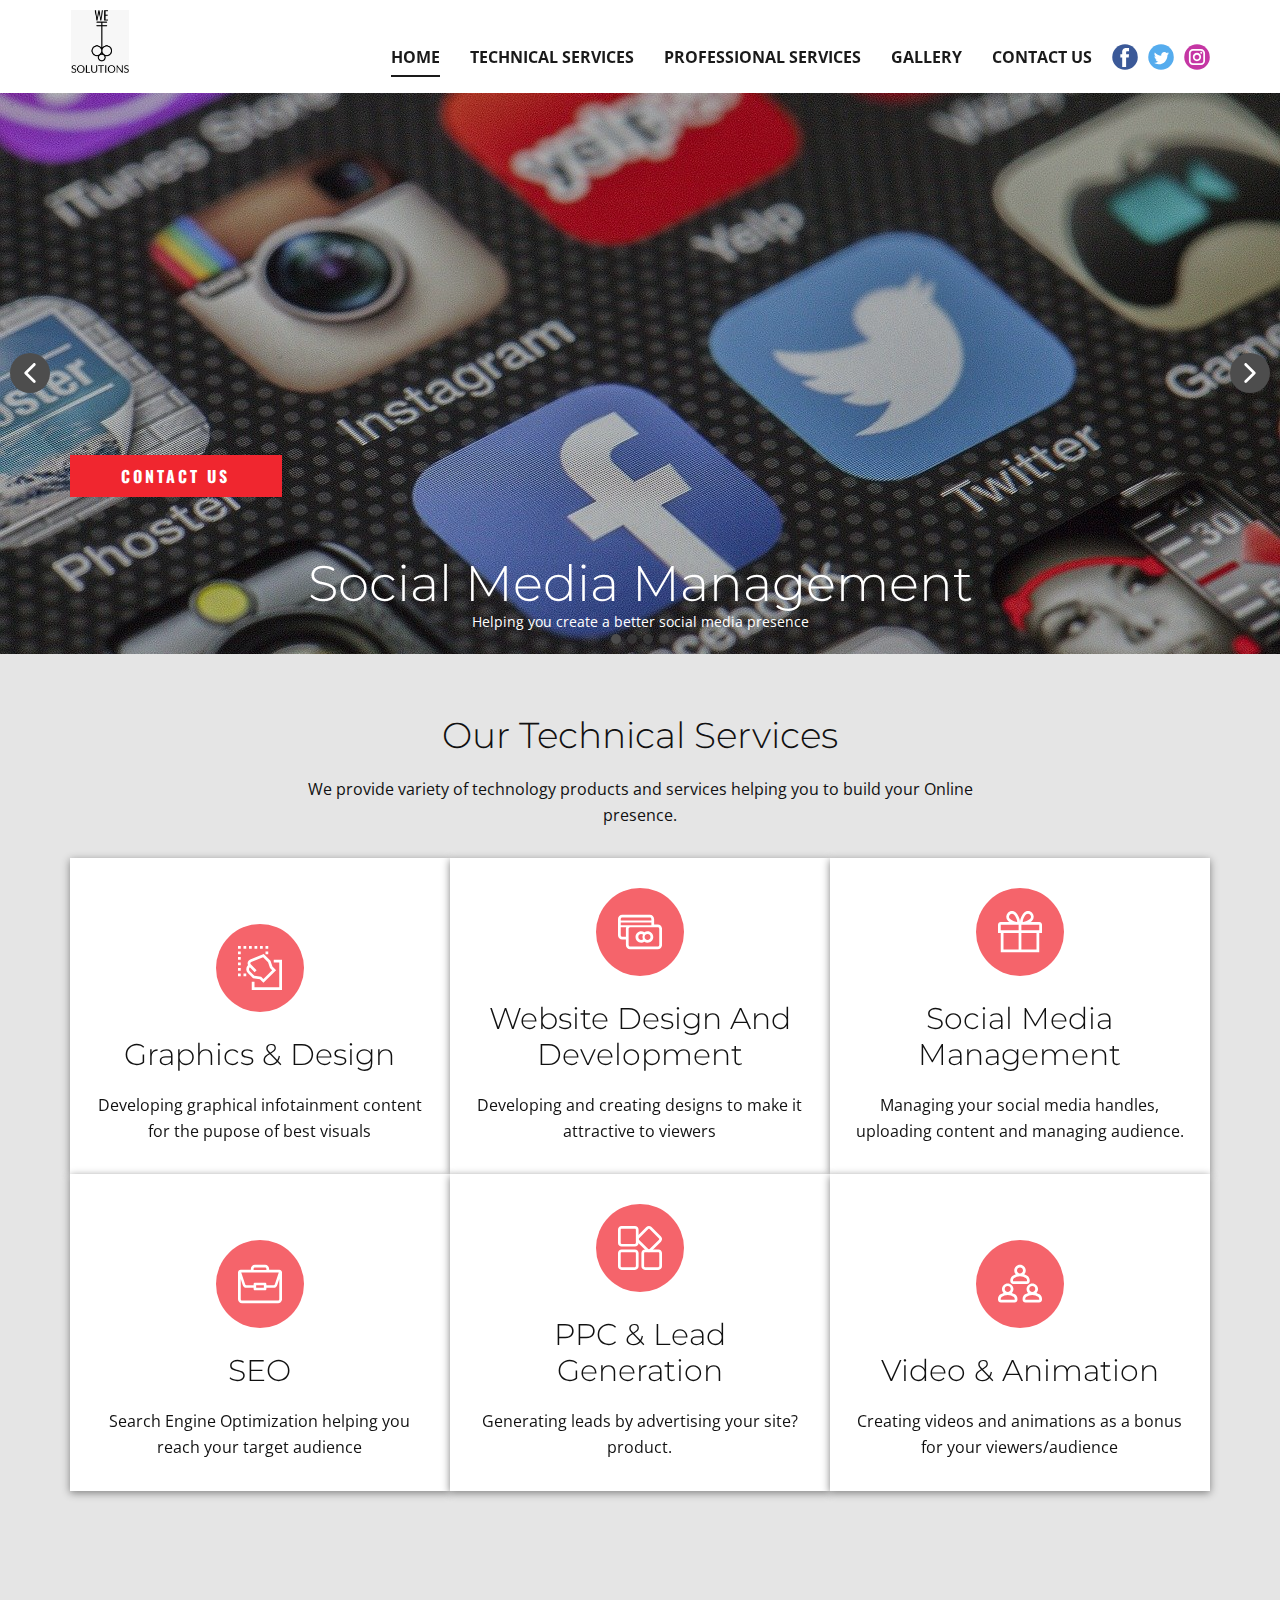
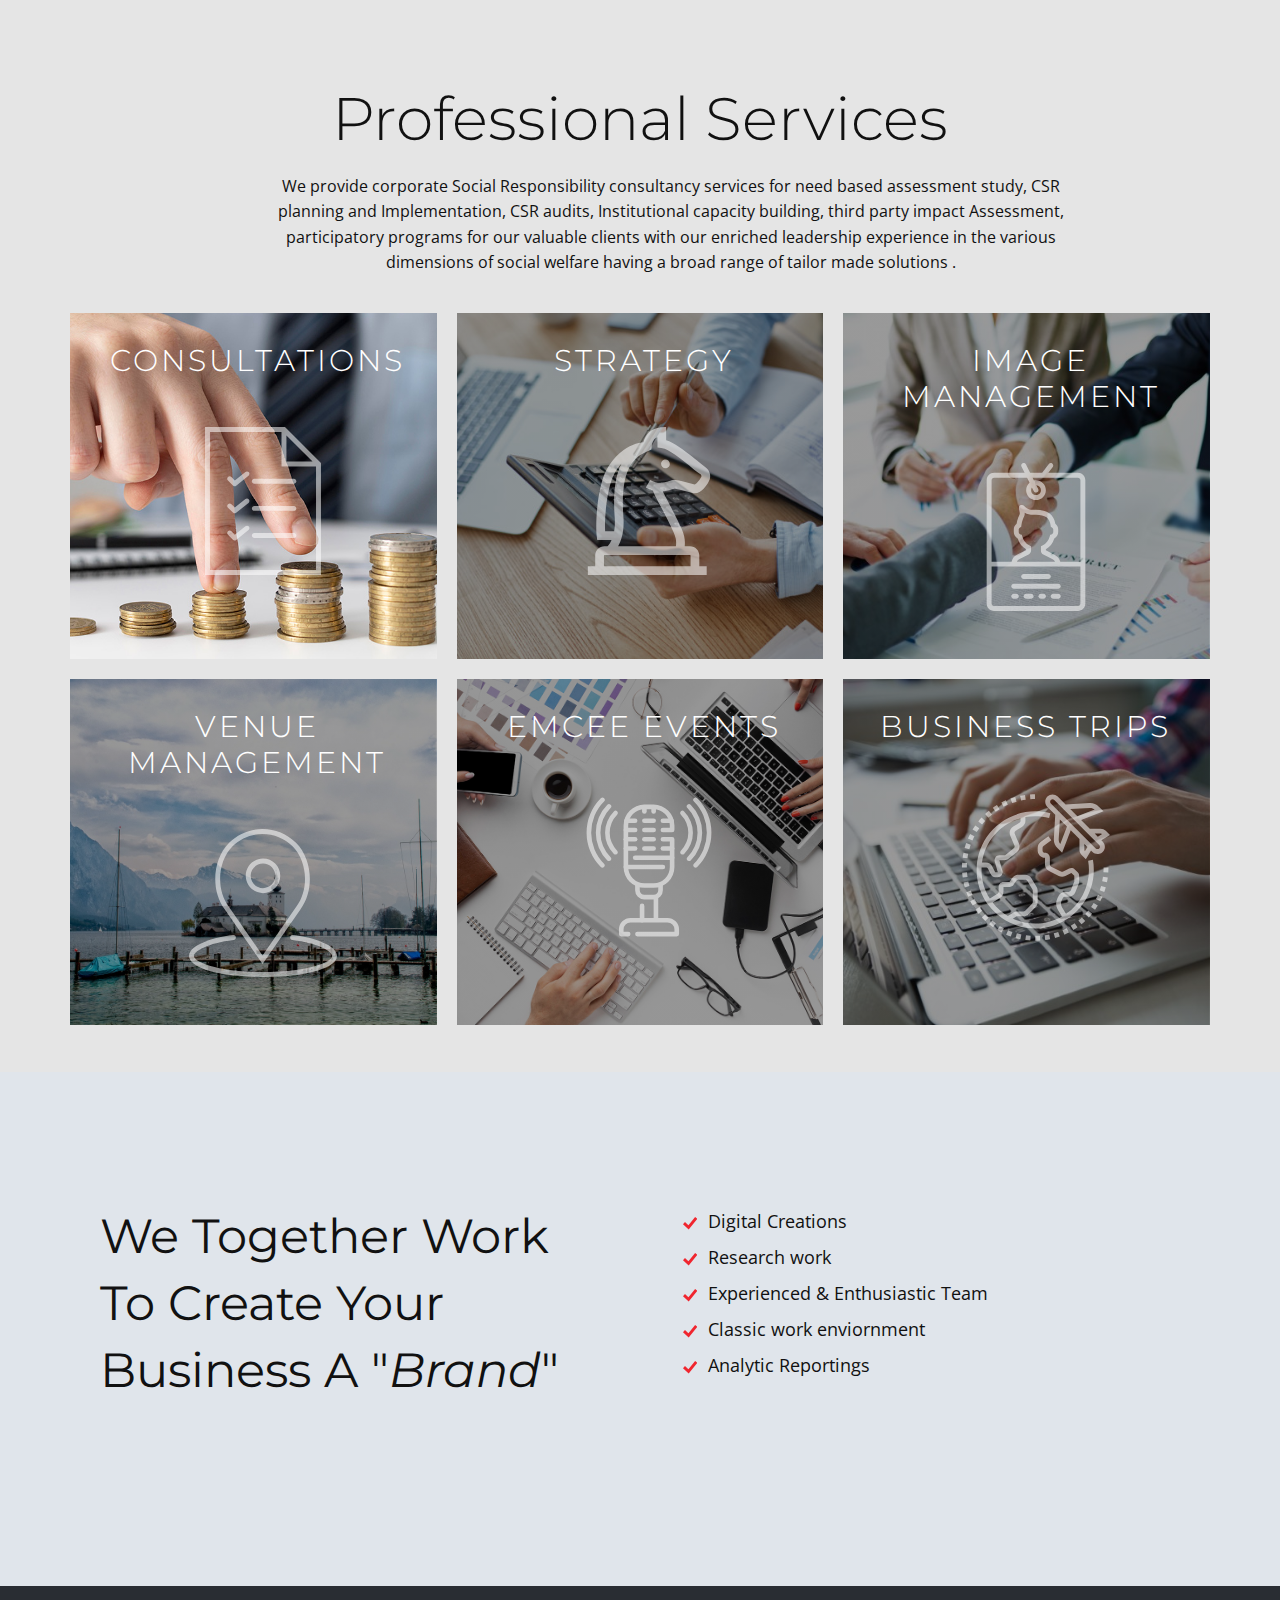
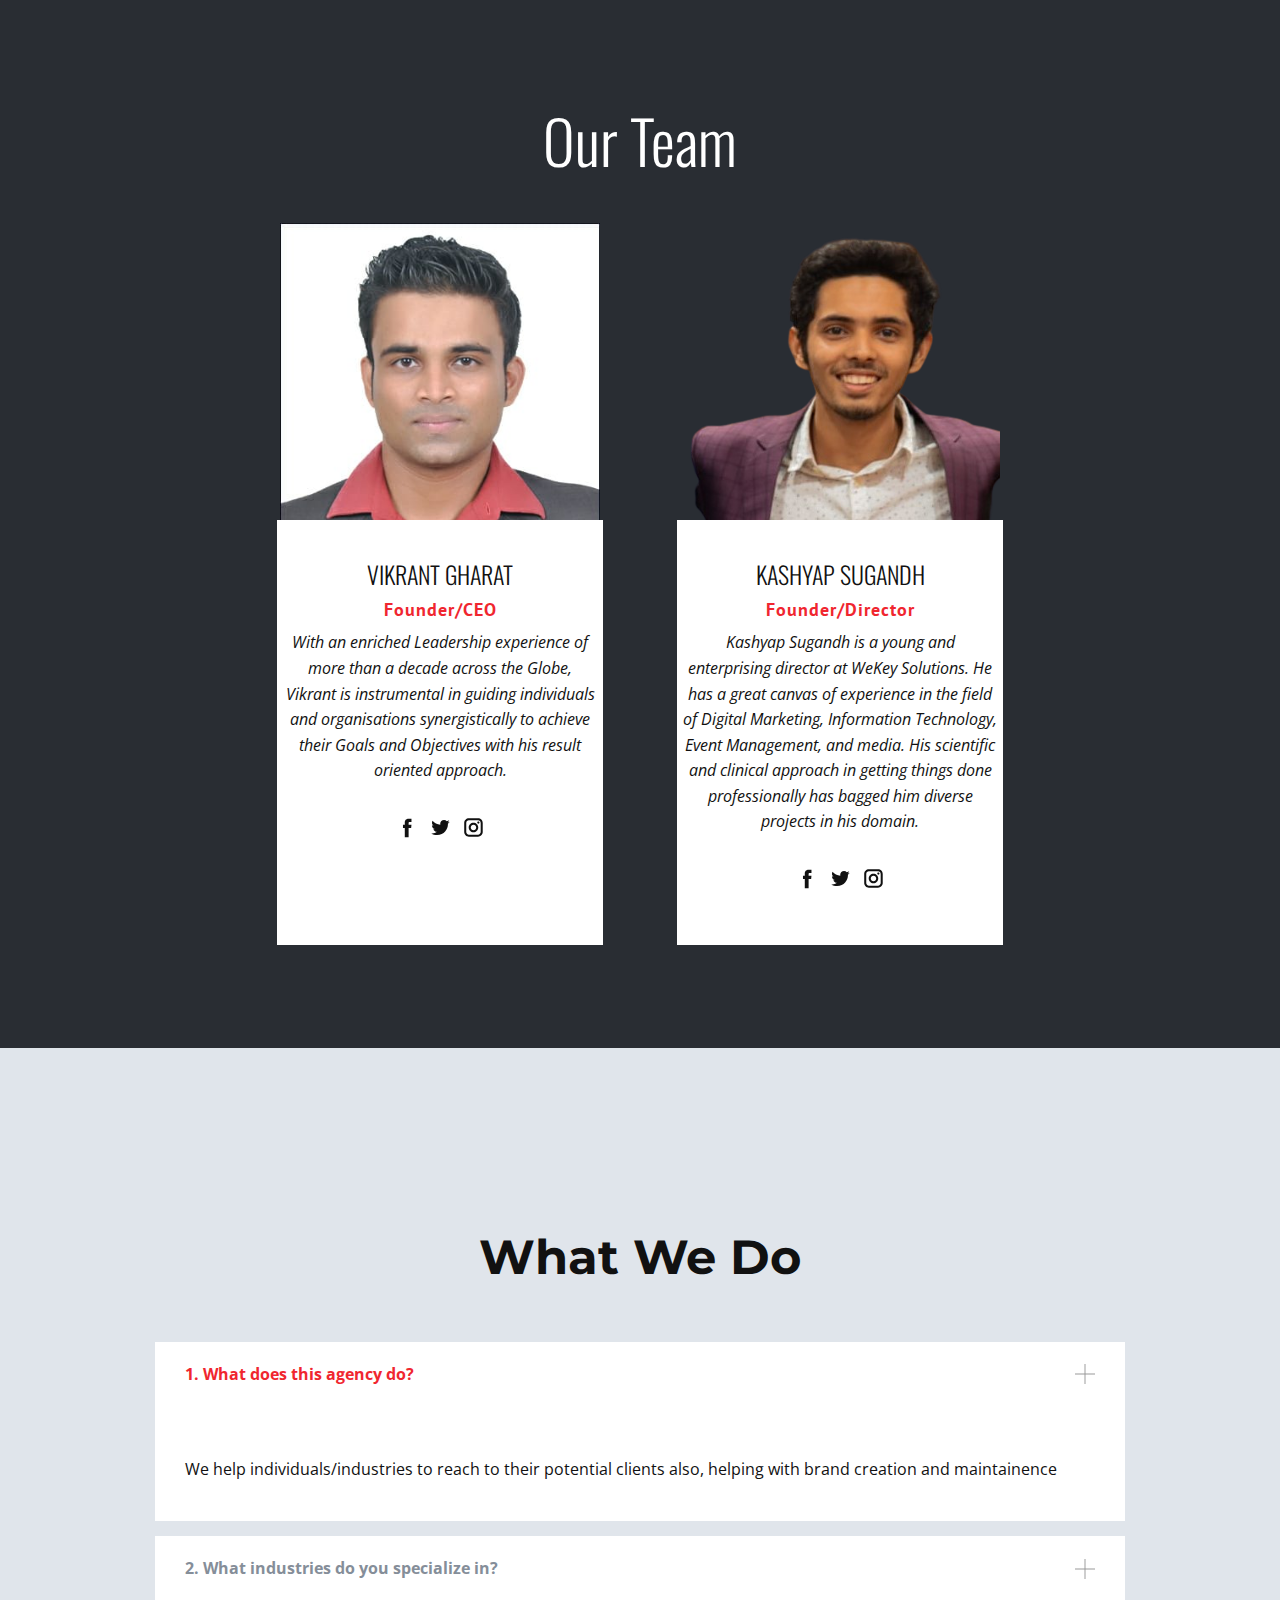
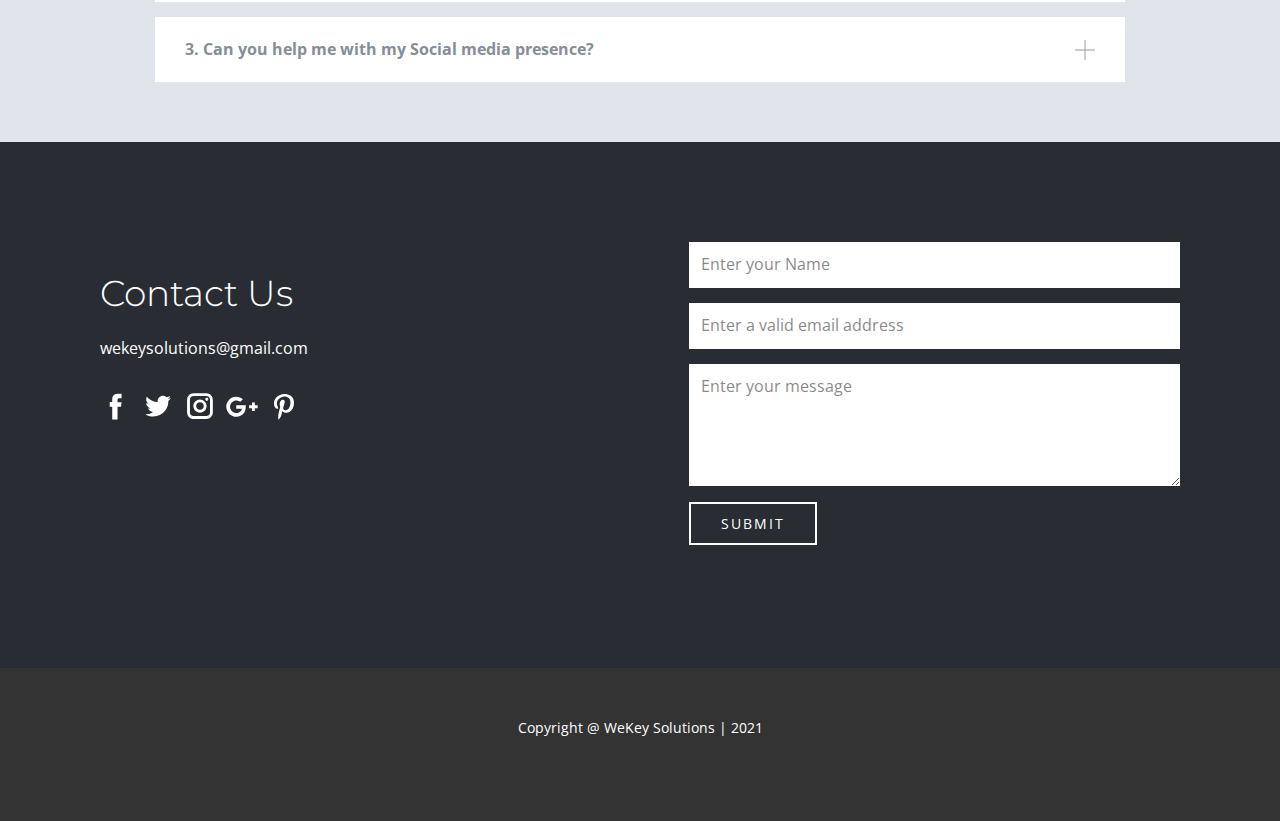
==== commit 23ccabc5: "Update index.html" ====
--- a/index.html
+++ b/index.html
@@ -528,15 +528,7 @@
         <p class="u-small-text u-text u-text-variant u-text-1">Copyright @ WeKey Solutions | 2021</p>
       </div></footer>
     <section class="u-backlink u-clearfix u-grey-80">
-      <a class="u-link" href="https://nicepage.com/website-templates" target="_blank">
-        <span>Website Templates</span>
-      </a>
-      <p class="u-text">
-        <span>created with</span>
-      </p>
-      <a class="u-link" href="https://nicepage.com/" target="_blank">
-        <span>Web Design Software</span>
-      </a>. 
+    
     </section>
   </body>
 </html>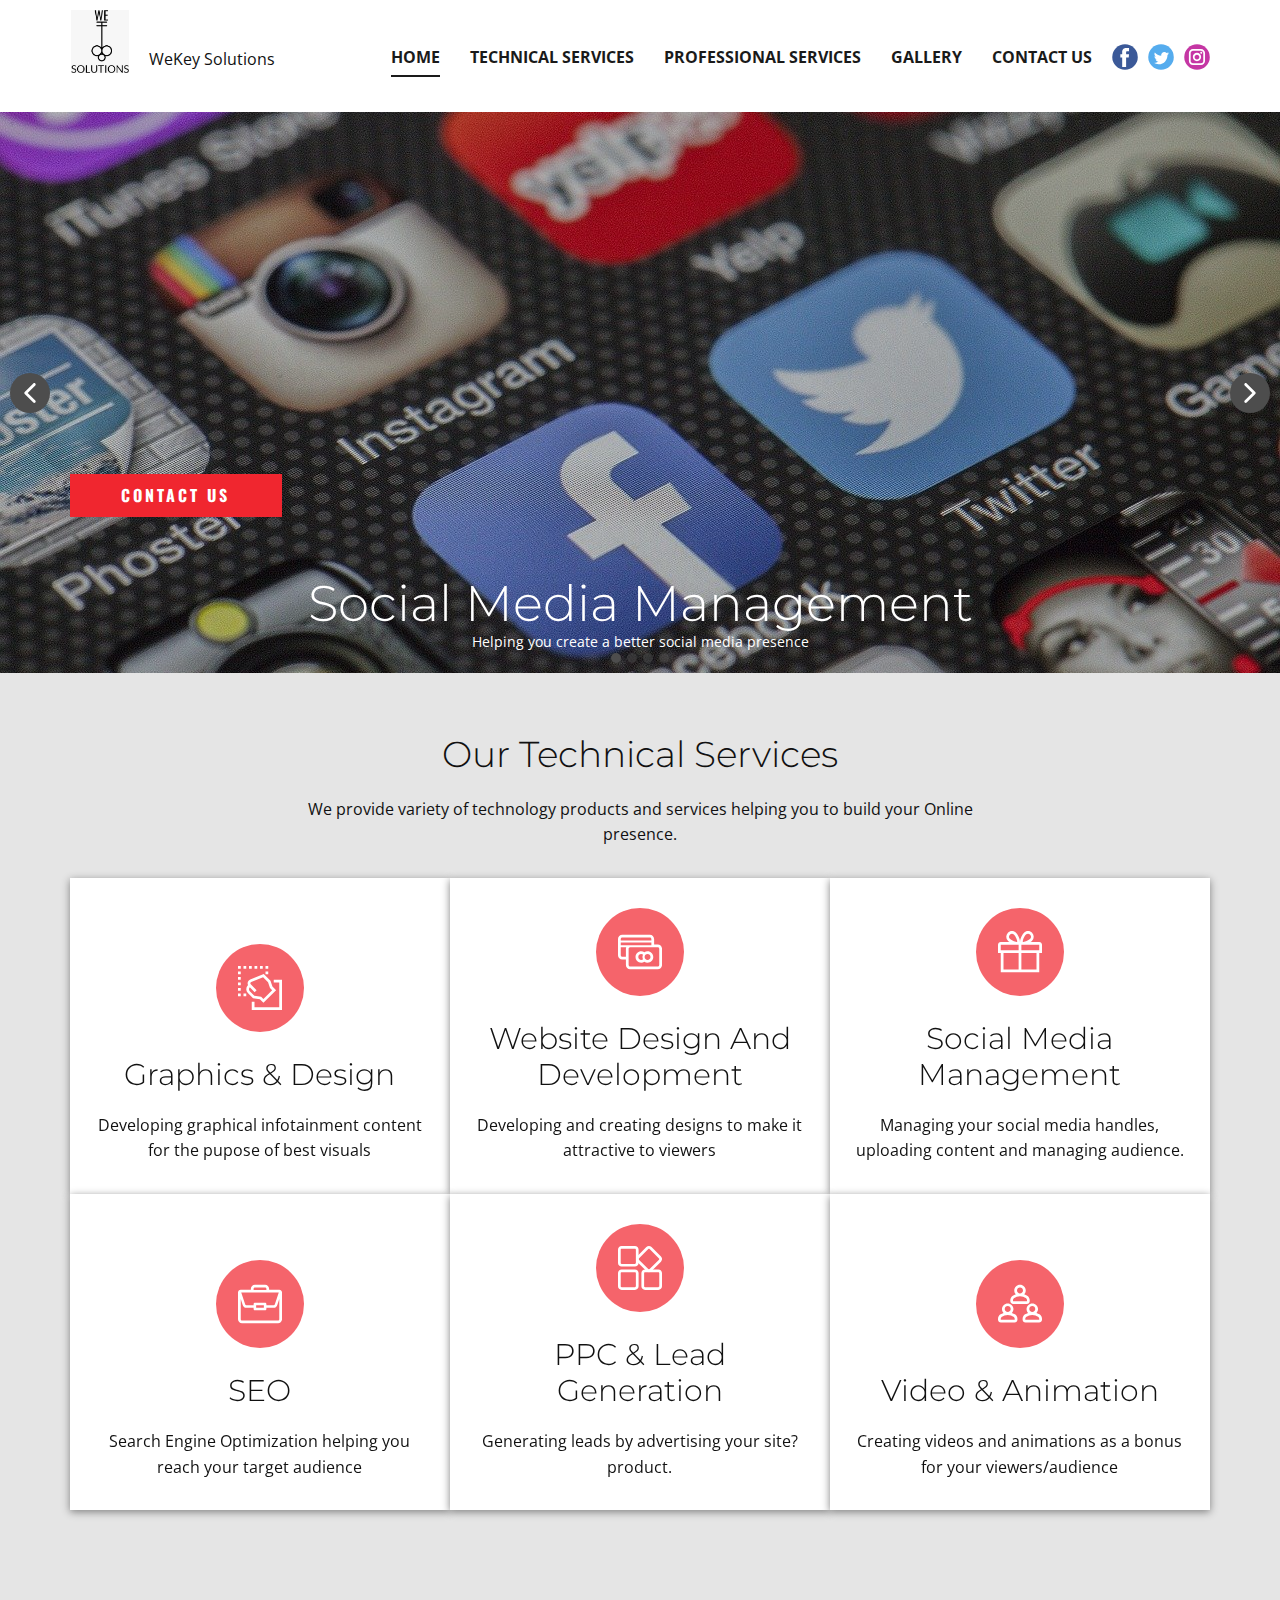
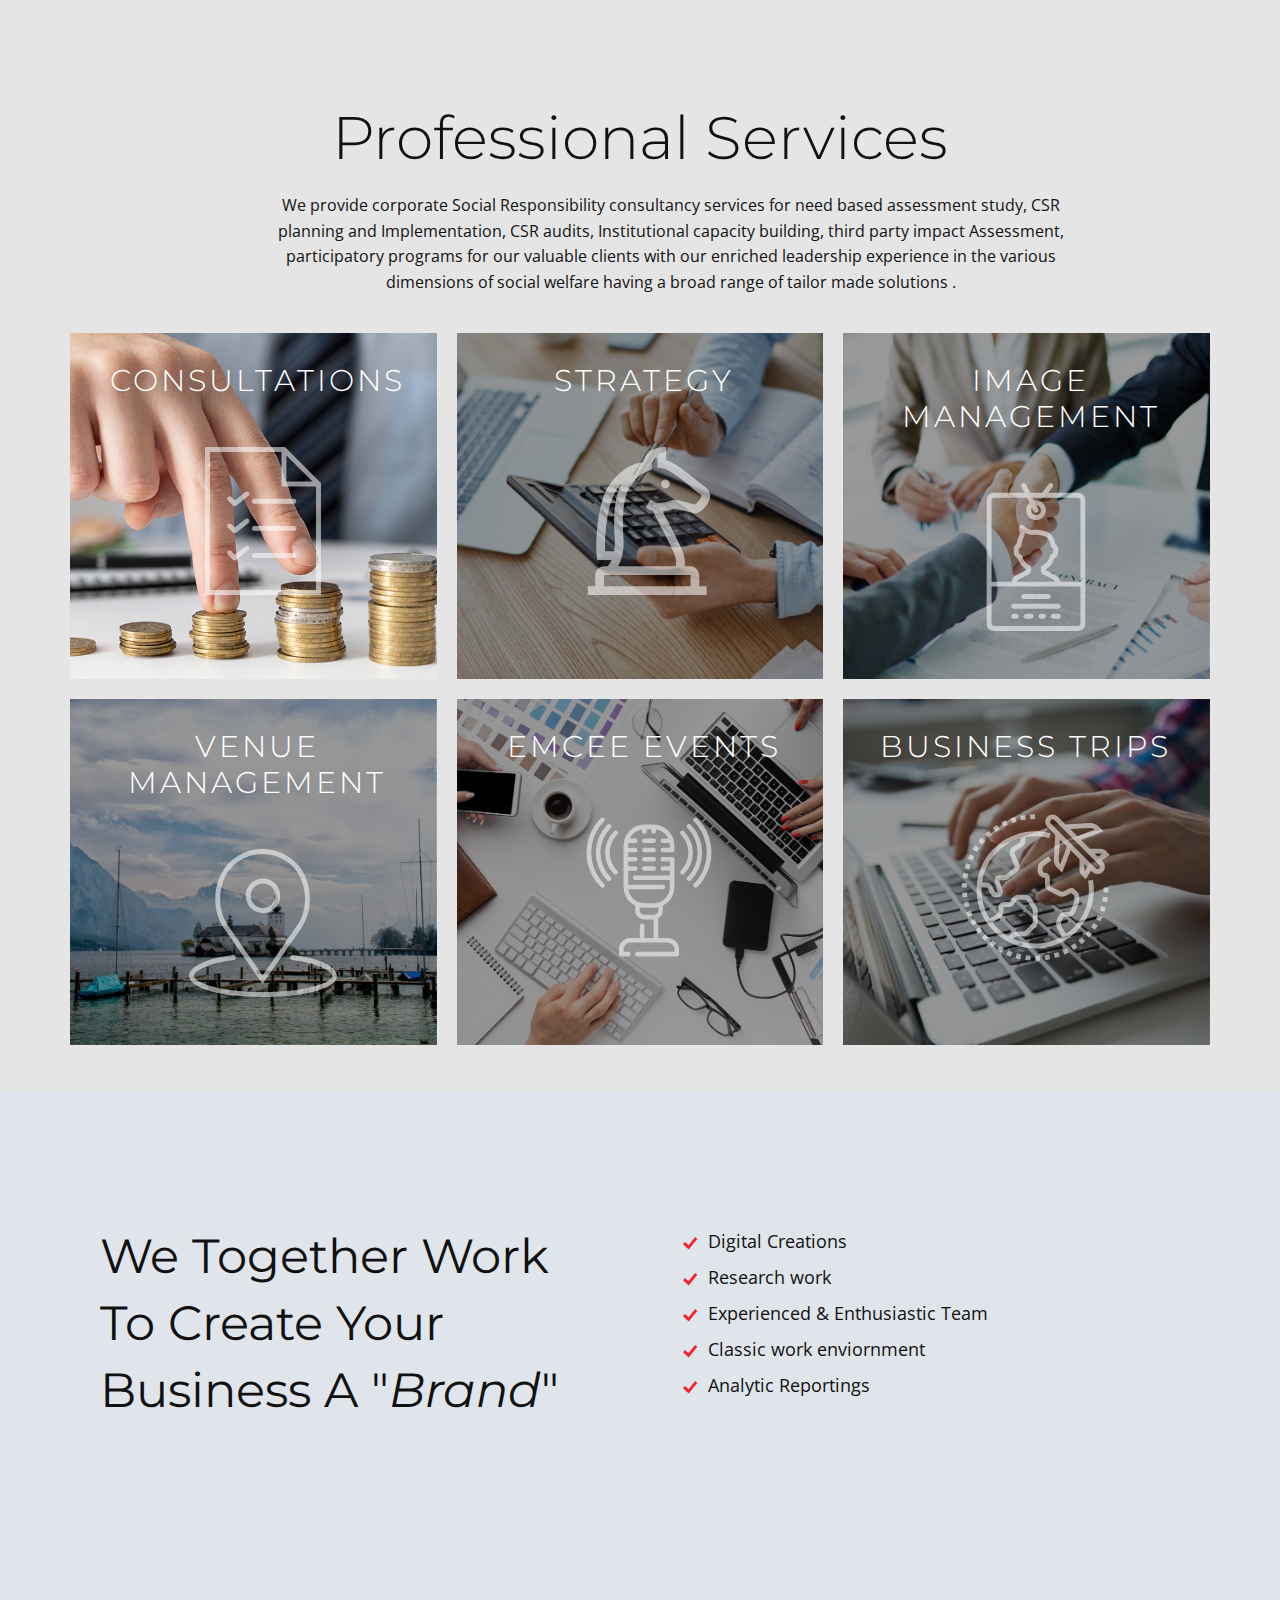
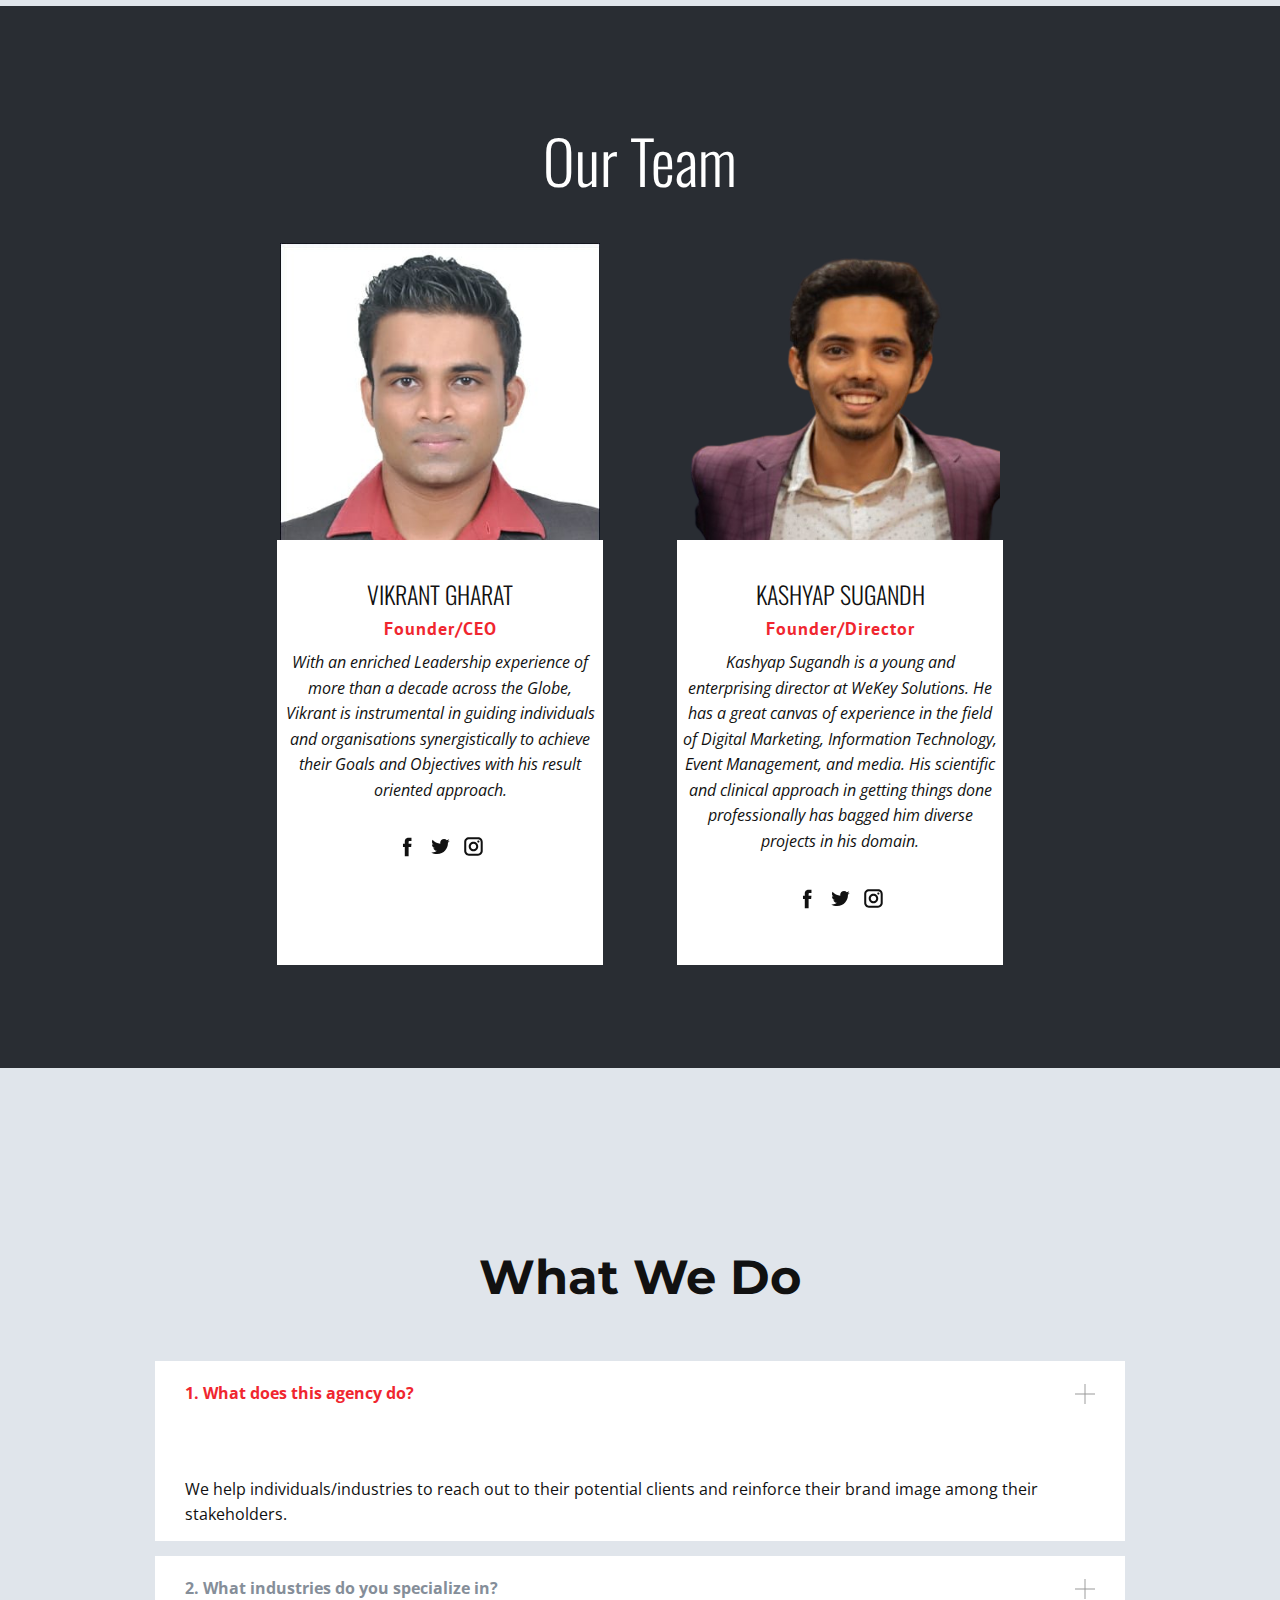
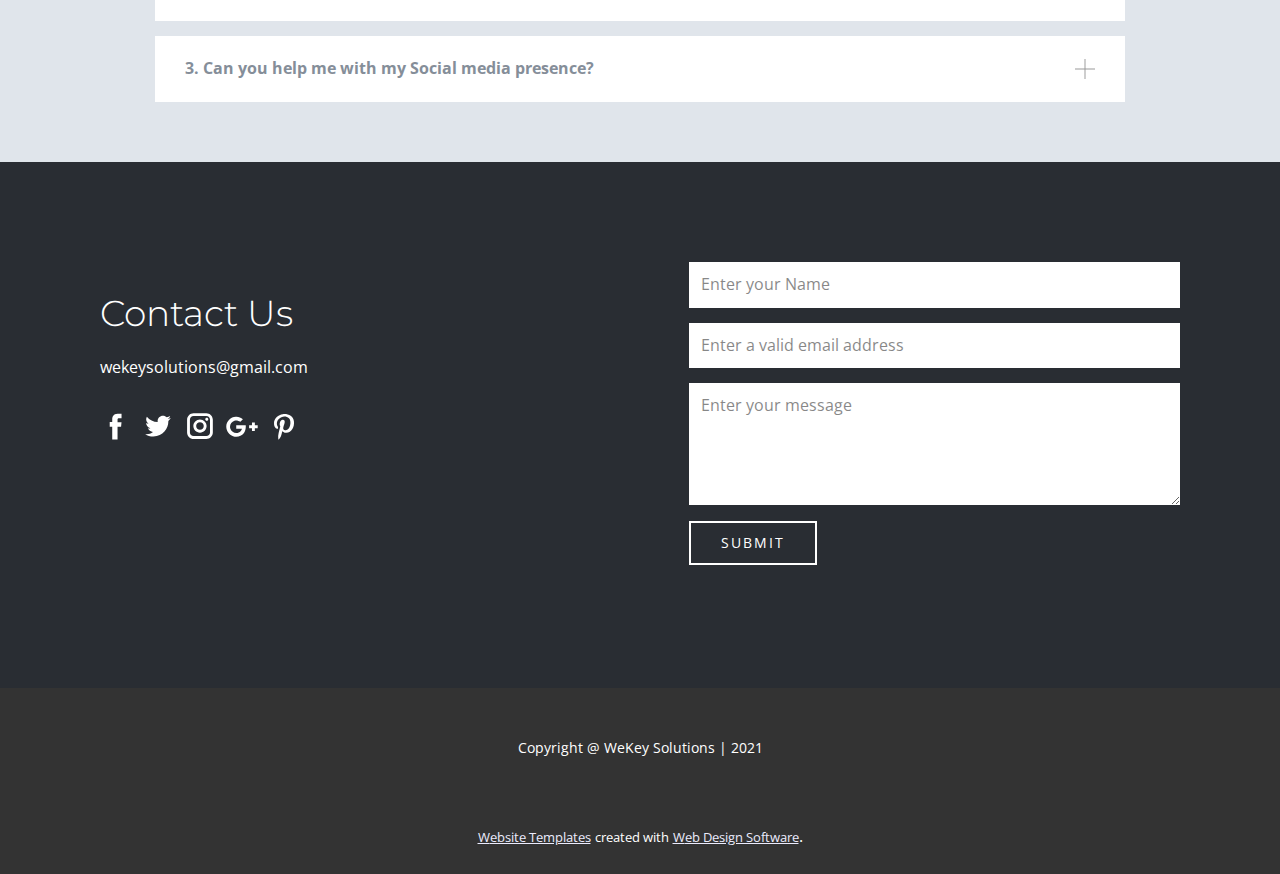
==== commit 712e0aab: "WeKeySolution" ====
--- a/index.html
+++ b/index.html
@@ -33,7 +33,7 @@
     <meta property="og:title" content="Home">
     <meta property="og:type" content="website">
   </head>
-  <body data-home-page="Home.html" data-home-page-title="Home" class="u-body"><header class="u-align-center-sm u-align-center-xs u-clearfix u-header u-sticky u-sticky-86bf u-header" id="sec-3cd6"><div class="u-clearfix u-sheet u-sheet-1">
+  <body data-home-page="Home.html" data-home-page-title="Home" class="u-body"><header class="u-align-center-sm u-align-center-xs u-clearfix u-header u-sticky-86bf u-header" id="sec-3cd6"><div class="u-clearfix u-sheet u-sheet-1">
         <a href="Home.html" data-page-id="2377427747" class="u-image u-logo u-image-1" data-image-width="409" data-image-height="443" title="Home">
           <img src="images/WhatsAppImage2021-05-13at9.55.54PM.jpeg" class="u-logo-image u-logo-image-1">
         </a>
@@ -84,6 +84,7 @@
             <div class="u-black u-menu-overlay u-opacity u-opacity-70"></div>
           </div>
         </nav>
+        <p class="u-text u-text-default u-text-1">WeKey Solutions</p>
       </div></header>
     <section class="u-clearfix u-section-1" id="sec-45aa">
       <div class="u-carousel u-carousel-duration-1250 u-expanded-width u-gallery u-gallery-slider u-layout-carousel u-lightbox u-no-transition u-show-text-always u-gallery-1" data-interval="2000" data-u-ride="carousel" id="carousel-e95f" data-pause="false">
@@ -440,7 +441,7 @@
             </a>
             <div class="u-accordion-active u-accordion-pane u-container-style u-white u-accordion-pane-1" id="accordion-0781" aria-labelledby="link-accordion-0781">
               <div class="u-container-layout u-container-layout-1">
-                <p class="u-text u-text-2">We help individuals/industries to reach to their potential clients also, helping with brand creation and maintainence</p>
+                <p class="u-text u-text-2">We help individuals/industries to reach out to their potential clients and reinforce their brand image among their stakeholders.</p>
               </div>
             </div>
           </div>
@@ -528,7 +529,15 @@
         <p class="u-small-text u-text u-text-variant u-text-1">Copyright @ WeKey Solutions | 2021</p>
       </div></footer>
     <section class="u-backlink u-clearfix u-grey-80">
-    
+      <a class="u-link" href="https://nicepage.com/website-templates" target="_blank">
+        <span>Website Templates</span>
+      </a>
+      <p class="u-text">
+        <span>created with</span>
+      </p>
+      <a class="u-link" href="https://nicepage.com/" target="_blank">
+        <span>Web Design Software</span>
+      </a>. 
     </section>
   </body>
 </html>--- a/nicepage.css
+++ b/nicepage.css
@@ -34030,7 +34030,7 @@
 }
 
 .u-header .u-sheet-1 {
-  min-height: 90px;
+  min-height: 112px;
 }
 
 .u-header .u-image-1 {
@@ -34066,7 +34066,7 @@
 }
 
 .u-header .u-menu-1 {
-  margin: -31px 118px 16px auto;
+  margin: -31px 118px 0 auto;
 }
 
 .u-header .u-nav-1 {
@@ -34079,9 +34079,19 @@
 .u-header .u-nav-2 {
   font-size: 1rem;
 }
+
+.u-header .u-text-1 {
+  margin: -30px auto 40px 79px;
+}
 @media (max-width: 1199px) {
   .u-header .u-menu-1 {
+    margin-top: -31px;
     margin-right: auto;
+  }
+
+  .u-header .u-text-1 {
+    margin-top: 20px;
+    margin-left: auto;
   }
 }
 @media (max-width: 991px) {
@@ -34090,10 +34100,6 @@
   }
 }
 @media (max-width: 767px) {
-  .u-header .u-sheet-1 {
-    min-height: 148px;
-  }
-
   .u-header .u-image-1 {
     margin-left: auto;
   }
@@ -34104,16 +34110,21 @@
 }
 @media (max-width: 575px) {
   .u-header .u-sheet-1 {
-    min-height: 165px;
+    min-height: 158px;
   }
 
   .u-header .u-social-icons-1 {
-    margin-top: 10px;
+    margin-top: 11px;
   }
 
   .u-header .u-menu-1 {
-    margin-top: -70px;
-    margin-bottom: 60px;
+    margin-top: -71px;
+  }
+
+  .u-header .u-text-1 {
+    width: auto;
+    margin-top: 51px;
+    margin-bottom: 23px;
   }
 }
 .u-footer {
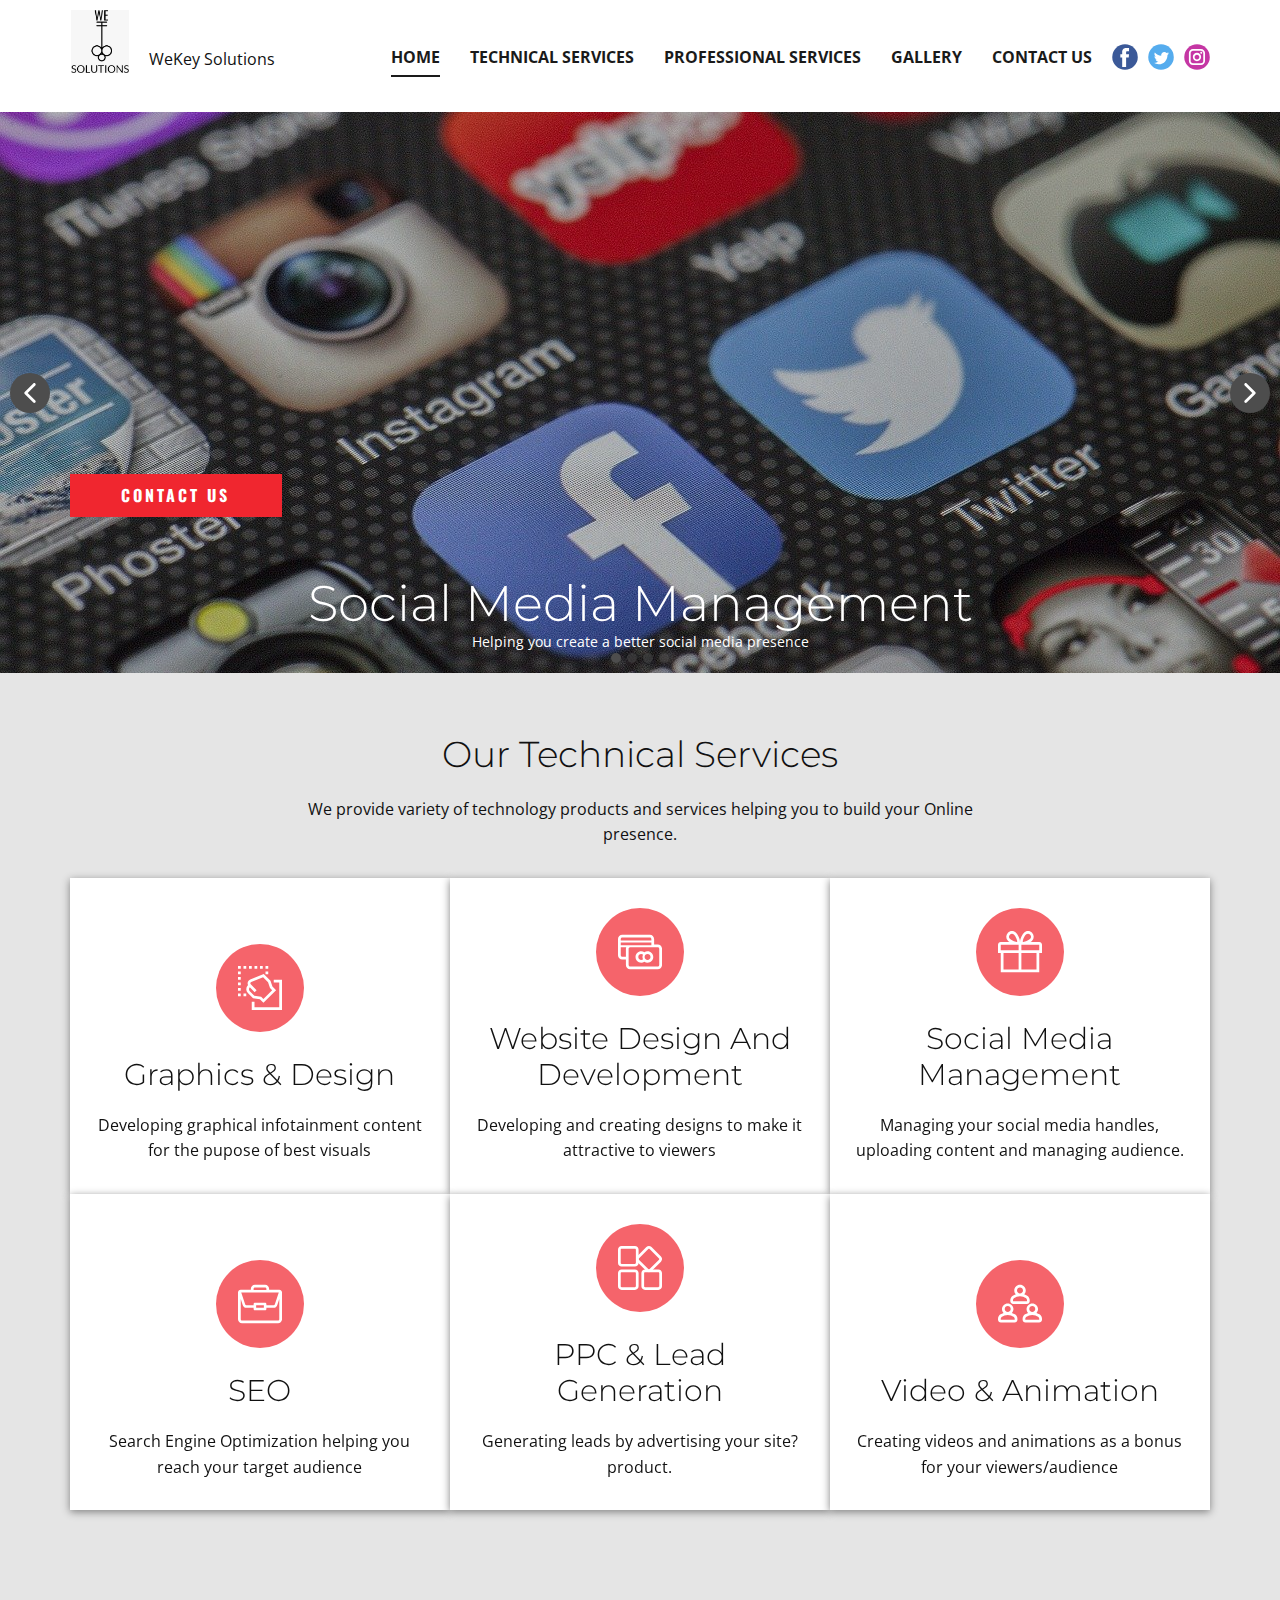
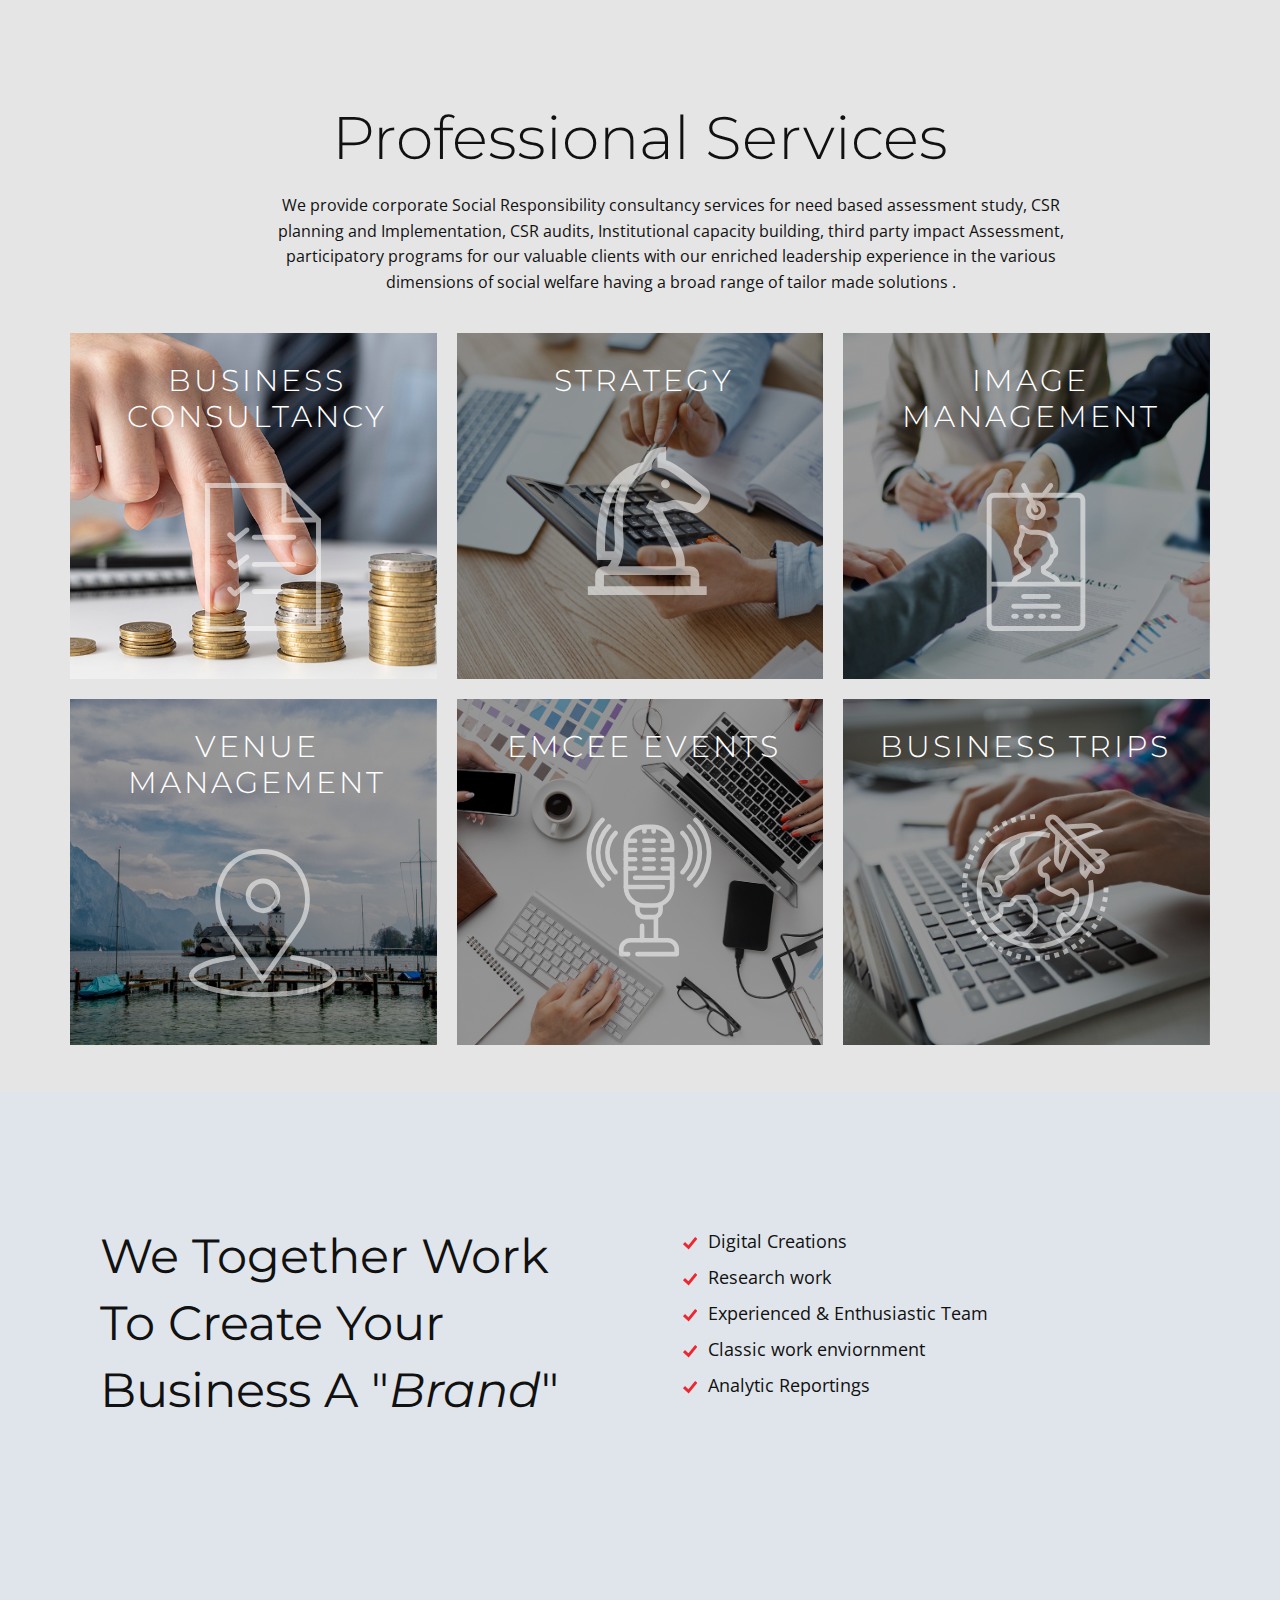
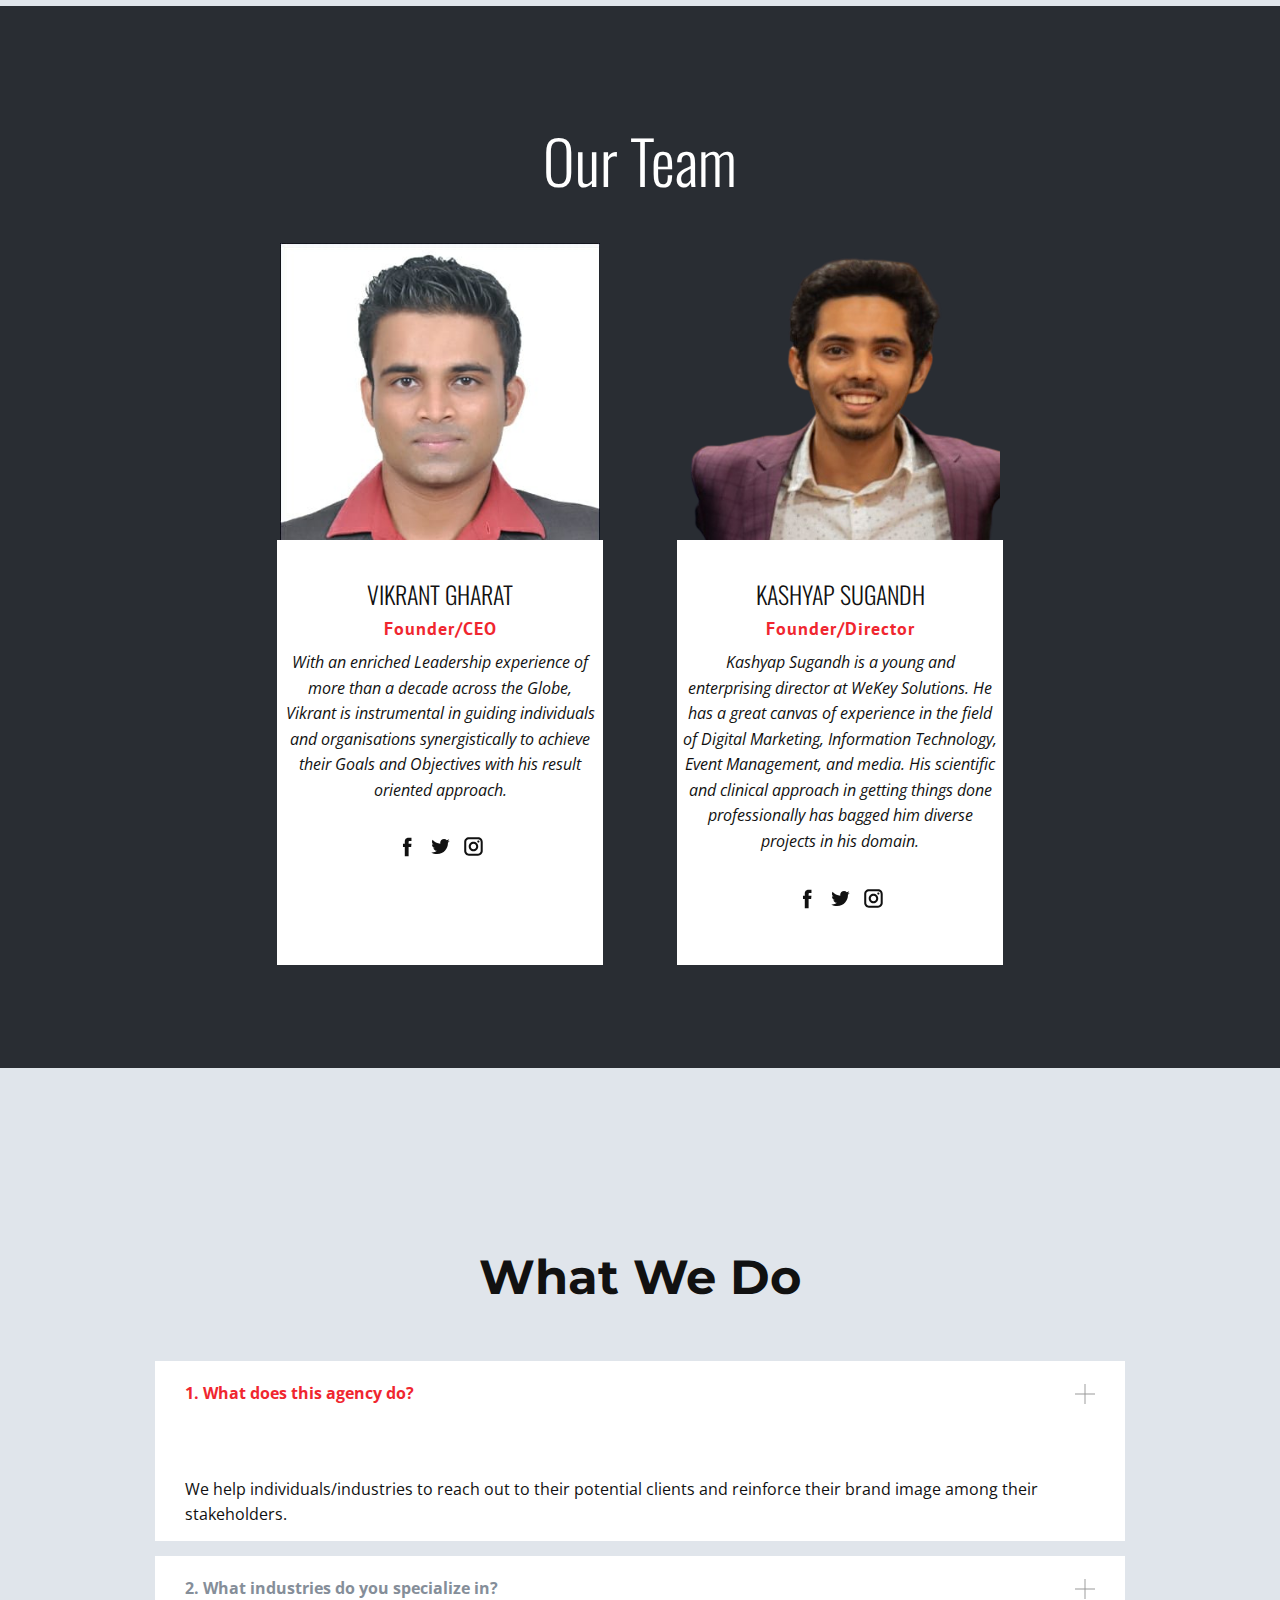
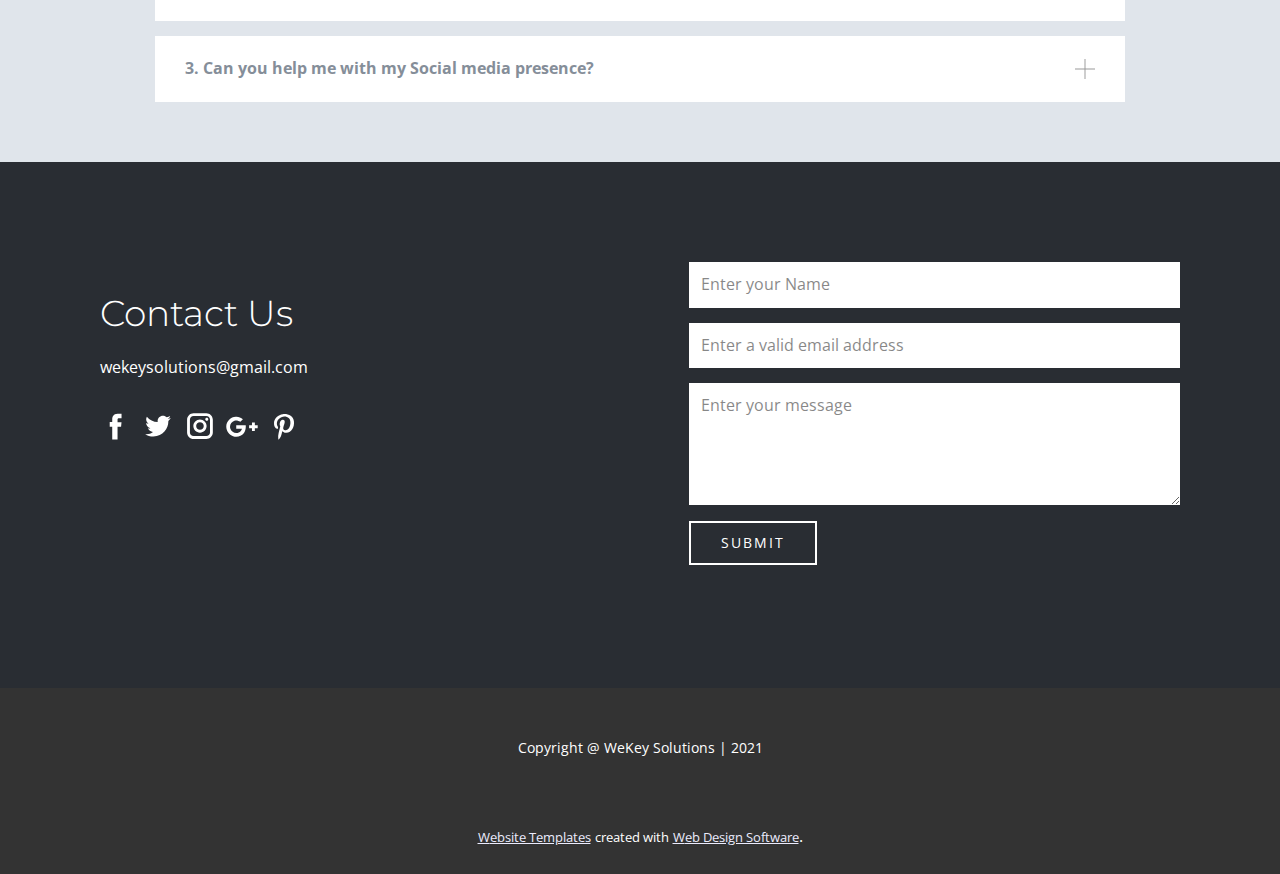
==== commit 1fe3bf51: "WeKeySolutions" ====
--- a/index.html
+++ b/index.html
@@ -115,11 +115,11 @@
           </div>
           <div class="u-carousel-item u-gallery-item u-carousel-item-3" data-image-width="1280" data-image-height="853">
             <div class="u-back-slide">
-              <img class="u-back-image u-expanded" src="images/5fd732246529f3b9227da387de37db8df63317153c9f16b46bd3ddb98dcee502bcbf5e83dbfbea2c5d7d716760d77624422d55e023a8cfa062df70_1280.jpg" alt="Business conferences">
+              <img class="u-back-image u-expanded" src="images/5fd732246529f3b9227da387de37db8df63317153c9f16b46bd3ddb98dcee502bcbf5e83dbfbea2c5d7d716760d77624422d55e023a8cfa062df70_1280.jpg" alt="Business Meets">
             </div>
             <div class="u-align-center u-over-slide u-shading u-valign-bottom u-over-slide-3">
-              <h1 class="u-gallery-heading" style="font-size: 3.125rem;">Business conferences</h1>
-              <p class="u-gallery-text" style="font-size: 0.875rem;">Hosting your conferences to make it a smooth go.</p>
+              <h1 class="u-gallery-heading" style="font-size: 3.125rem;">Business Meets</h1>
+              <p class="u-gallery-text" style="font-size: 0.875rem;">Seminars, conferences, symposiums</p>
             </div>
             <style data-mode="XL"></style>
             <style data-mode="LG"></style>
@@ -245,7 +245,7 @@
                 <div class="u-background-effect-image u-expanded u-image u-image-1"></div>
               </div>
               <div class="u-container-layout u-similar-container u-valign-top-lg u-valign-top-md u-valign-top-sm u-valign-top-xl u-container-layout-1">
-                <h3 class="u-heading-font u-text u-text-3">Consultations</h3><span class="u-align-center-lg u-align-center-md u-align-center-sm u-align-center-xs u-icon u-icon-rectangle u-opacity u-opacity-55 u-icon-1"><svg class="u-svg-link" preserveAspectRatio="xMidYMin slice" viewBox="0 0 60 60" style=""><use xmlns:xlink="http://www.w3.org/1999/xlink" xlink:href="#svg-217a"></use></svg><svg class="u-svg-content" viewBox="0 0 60 60" x="0px" y="0px" id="svg-217a" style="enable-background:new 0 0 60 60;"><g><path d="M38.914,0H6.5v60h47V14.586L38.914,0z M39.5,3.414L50.086,14H39.5V3.414z M8.5,58V2h29v14h14v42H8.5z"></path><path d="M42.5,21h-16c-0.552,0-1,0.447-1,1s0.448,1,1,1h16c0.552,0,1-0.447,1-1S43.052,21,42.5,21z"></path><path d="M22.875,18.219l-4.301,3.441l-1.367-1.367c-0.391-0.391-1.023-0.391-1.414,0s-0.391,1.023,0,1.414l2,2
+                <h3 class="u-heading-font u-text u-text-3">business consultancy</h3><span class="u-align-center-lg u-align-center-md u-align-center-sm u-align-center-xs u-icon u-icon-rectangle u-opacity u-opacity-55 u-icon-1"><svg class="u-svg-link" preserveAspectRatio="xMidYMin slice" viewBox="0 0 60 60" style=""><use xmlns:xlink="http://www.w3.org/1999/xlink" xlink:href="#svg-217a"></use></svg><svg class="u-svg-content" viewBox="0 0 60 60" x="0px" y="0px" id="svg-217a" style="enable-background:new 0 0 60 60;"><g><path d="M38.914,0H6.5v60h47V14.586L38.914,0z M39.5,3.414L50.086,14H39.5V3.414z M8.5,58V2h29v14h14v42H8.5z"></path><path d="M42.5,21h-16c-0.552,0-1,0.447-1,1s0.448,1,1,1h16c0.552,0,1-0.447,1-1S43.052,21,42.5,21z"></path><path d="M22.875,18.219l-4.301,3.441l-1.367-1.367c-0.391-0.391-1.023-0.391-1.414,0s-0.391,1.023,0,1.414l2,2
 		C17.987,23.901,18.243,24,18.5,24c0.22,0,0.441-0.072,0.624-0.219l5-4c0.432-0.346,0.501-0.975,0.156-1.406
 		C23.936,17.943,23.306,17.874,22.875,18.219z"></path><path d="M42.5,32h-16c-0.552,0-1,0.447-1,1s0.448,1,1,1h16c0.552,0,1-0.447,1-1S43.052,32,42.5,32z"></path><path d="M22.875,29.219l-4.301,3.441l-1.367-1.367c-0.391-0.391-1.023-0.391-1.414,0s-0.391,1.023,0,1.414l2,2
 		C17.987,34.901,18.243,35,18.5,35c0.22,0,0.441-0.072,0.624-0.219l5-4c0.432-0.346,0.501-0.975,0.156-1.406
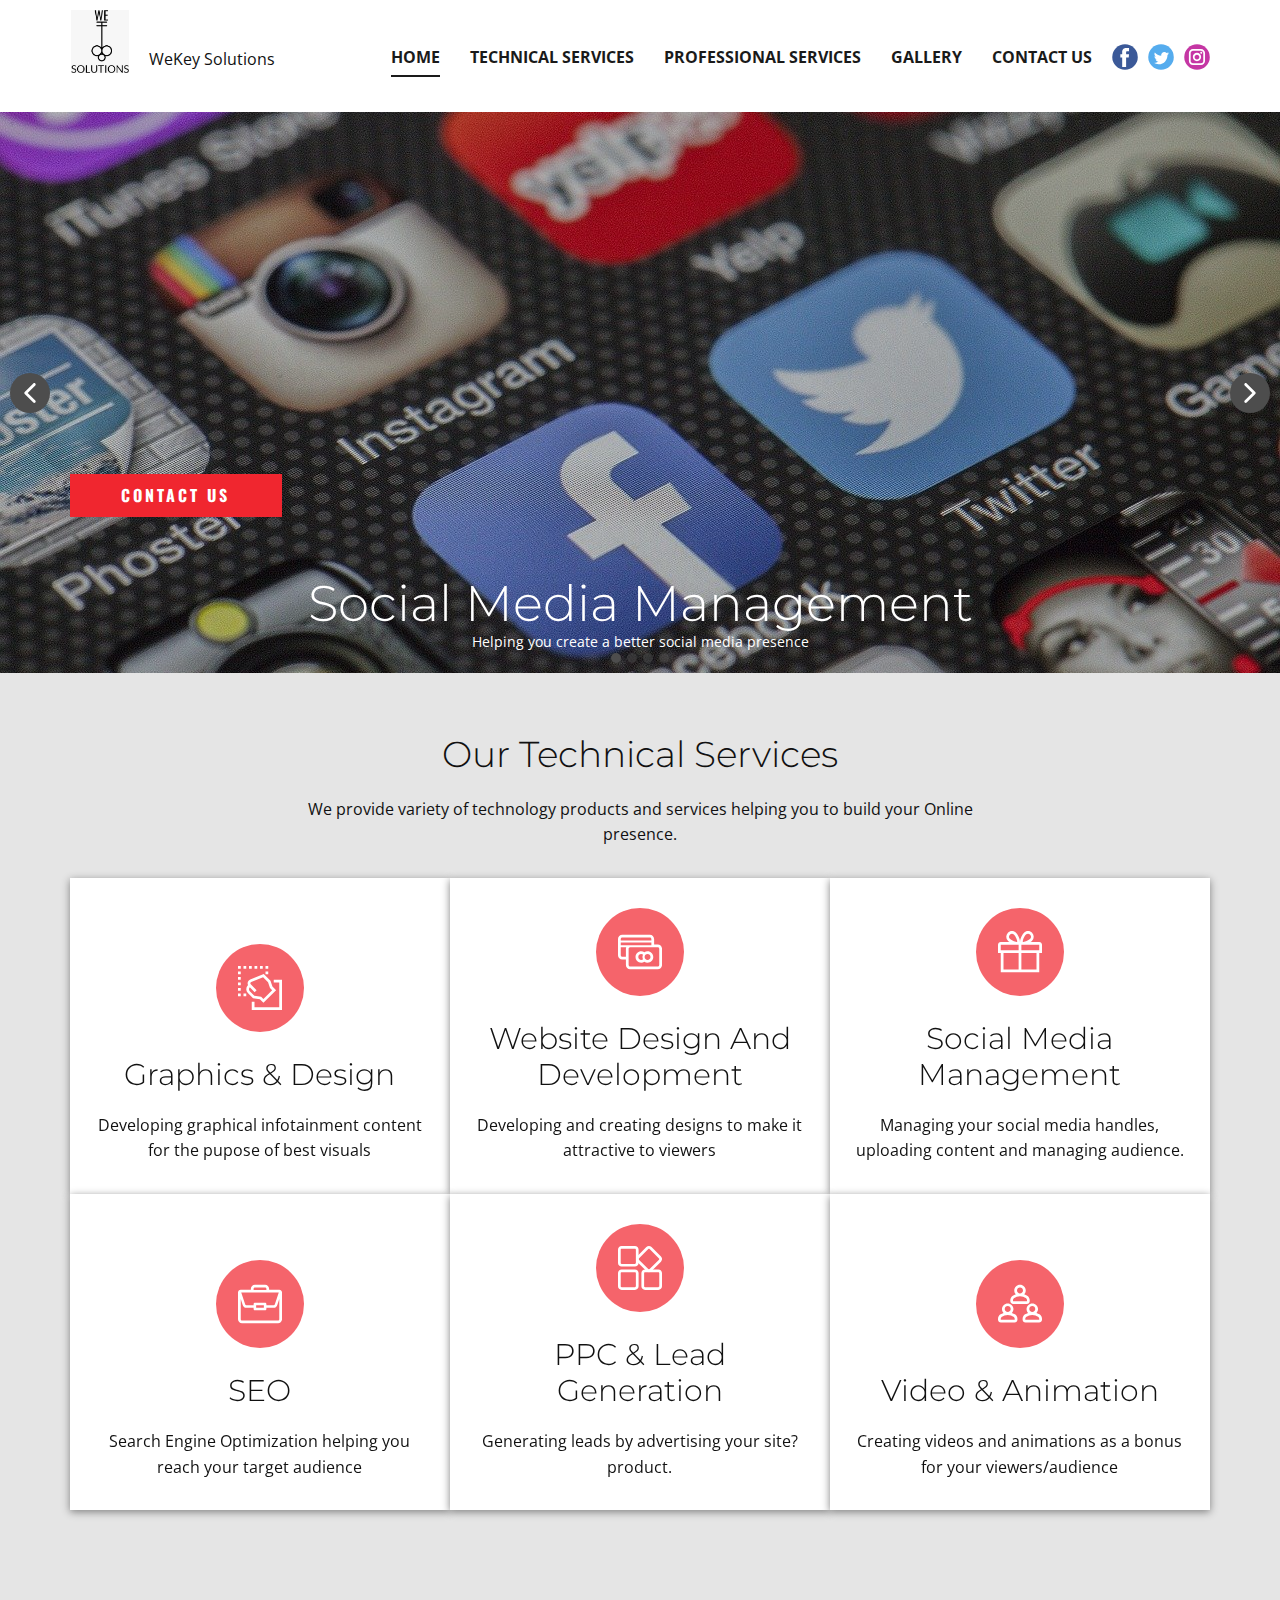
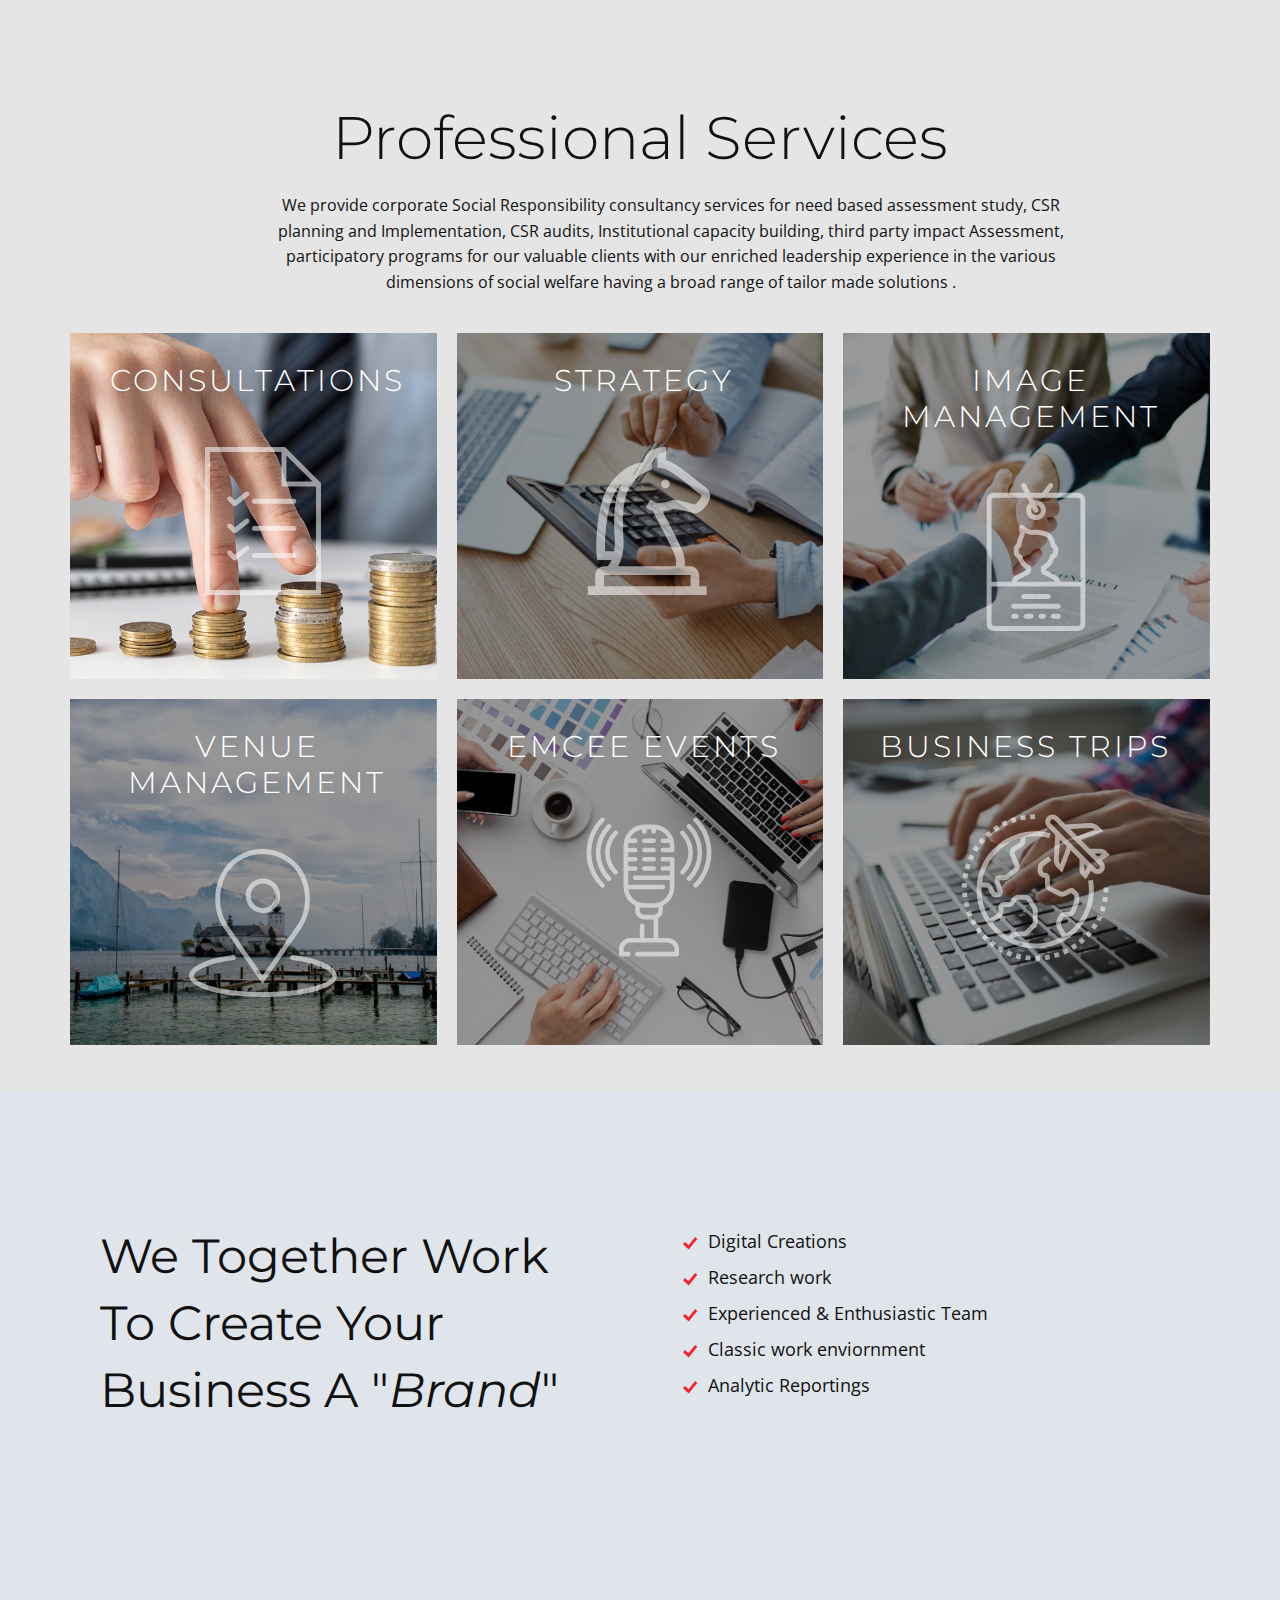
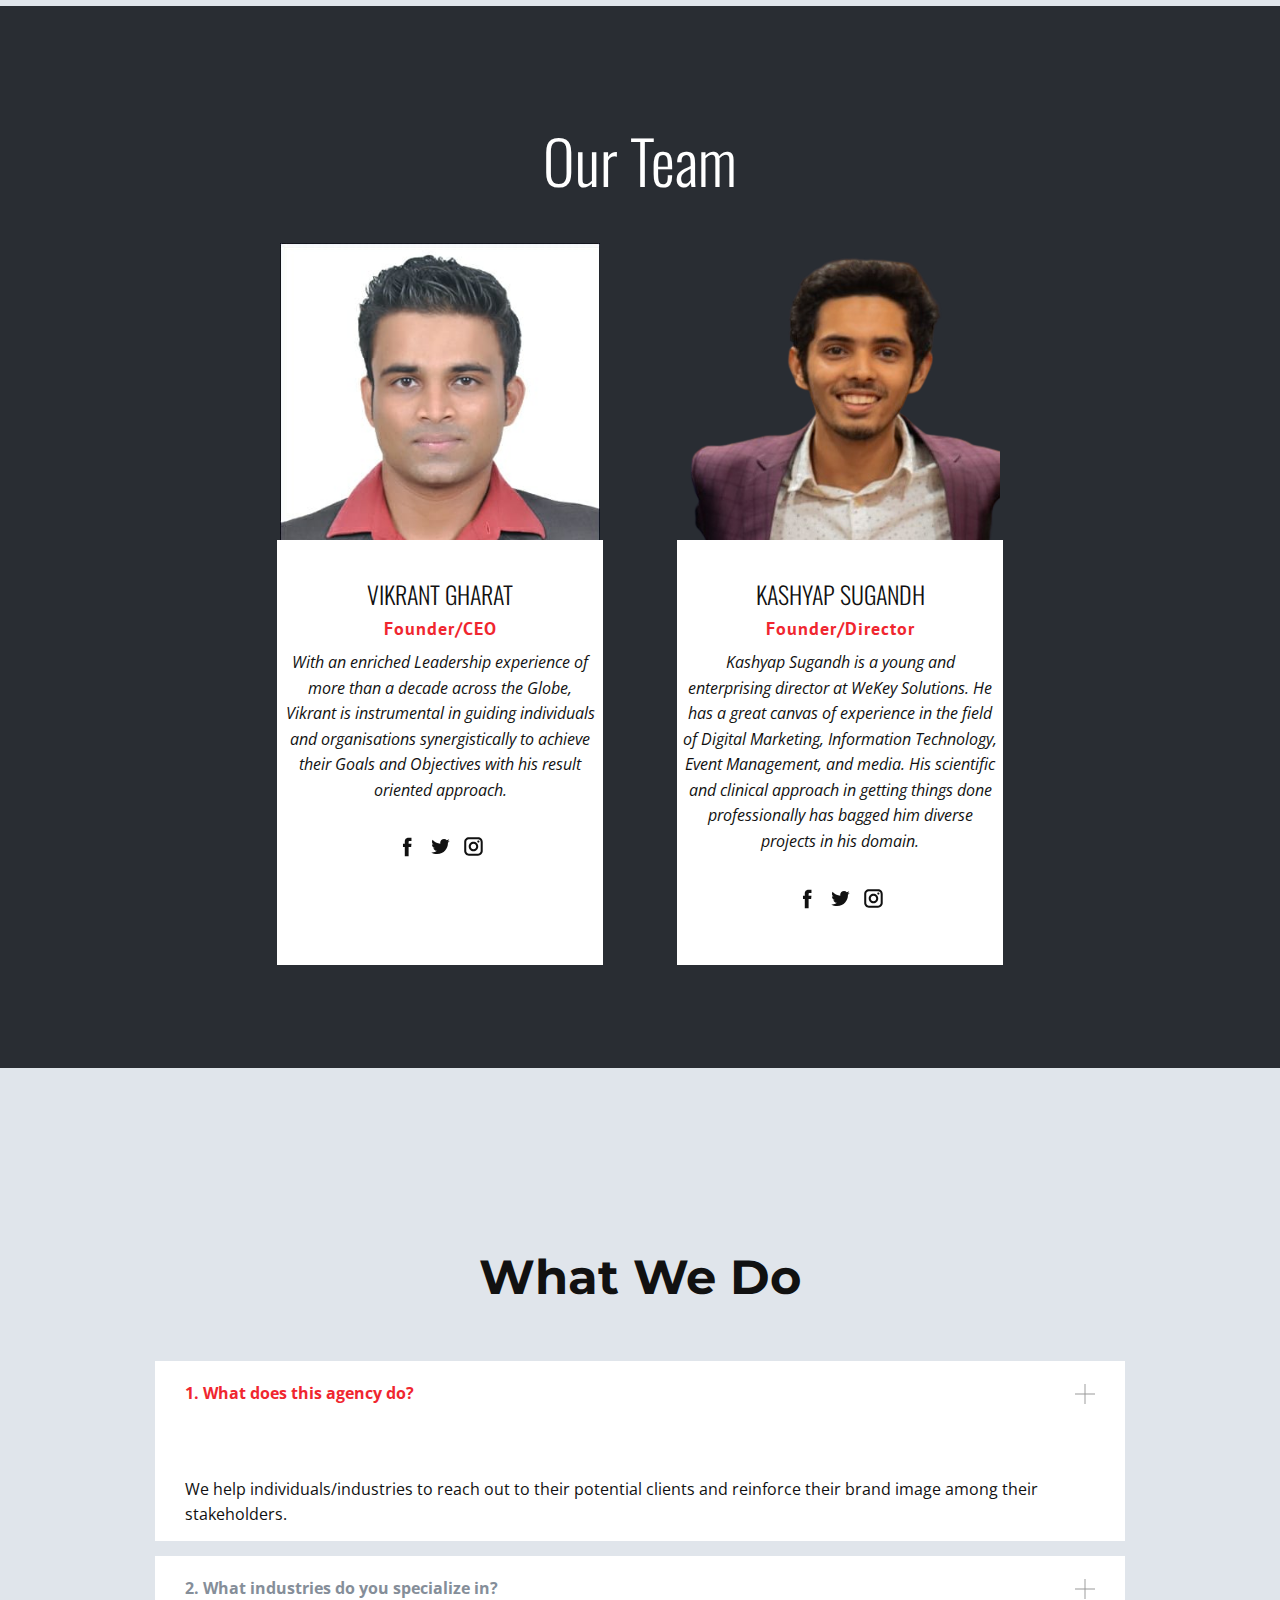
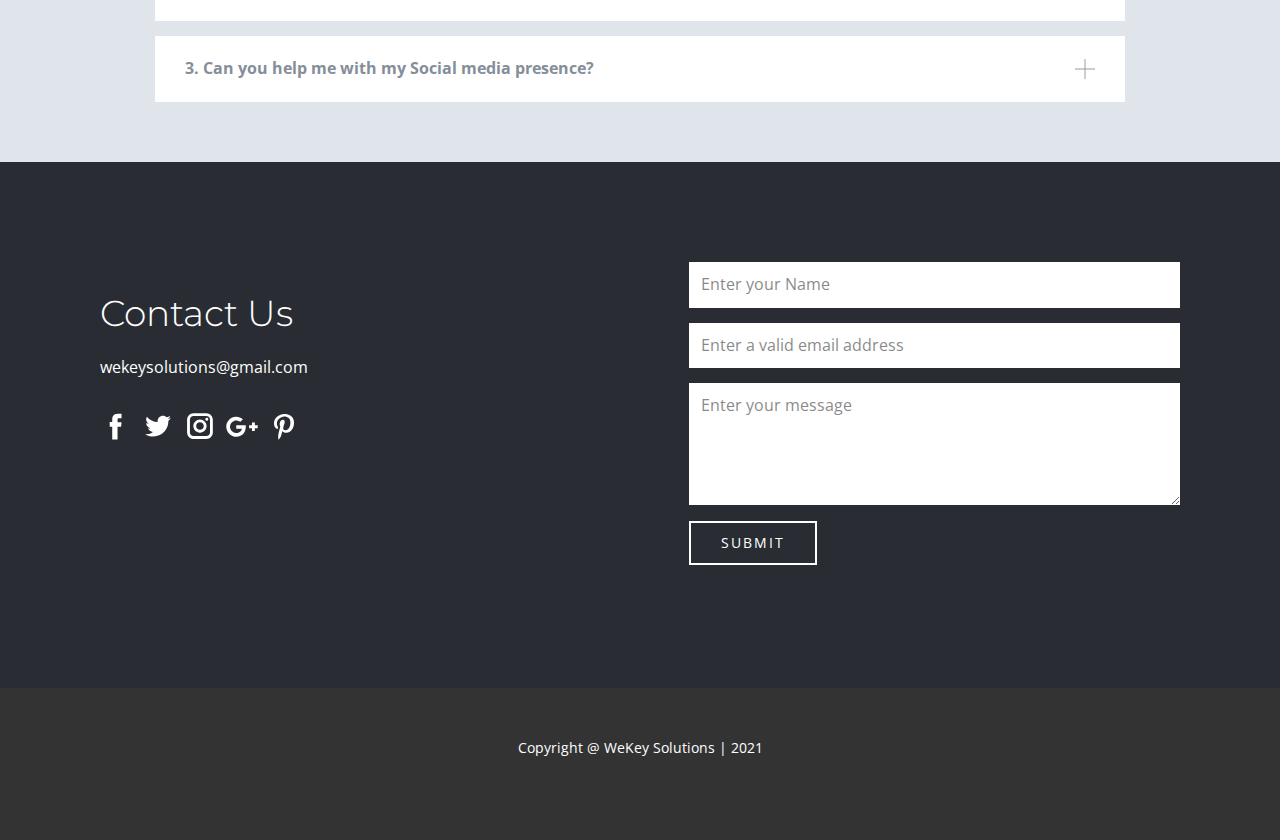
==== commit d19aa514: "Update index.html" ====
--- a/index.html
+++ b/index.html
@@ -245,7 +245,7 @@
                 <div class="u-background-effect-image u-expanded u-image u-image-1"></div>
               </div>
               <div class="u-container-layout u-similar-container u-valign-top-lg u-valign-top-md u-valign-top-sm u-valign-top-xl u-container-layout-1">
-                <h3 class="u-heading-font u-text u-text-3">business consultancy</h3><span class="u-align-center-lg u-align-center-md u-align-center-sm u-align-center-xs u-icon u-icon-rectangle u-opacity u-opacity-55 u-icon-1"><svg class="u-svg-link" preserveAspectRatio="xMidYMin slice" viewBox="0 0 60 60" style=""><use xmlns:xlink="http://www.w3.org/1999/xlink" xlink:href="#svg-217a"></use></svg><svg class="u-svg-content" viewBox="0 0 60 60" x="0px" y="0px" id="svg-217a" style="enable-background:new 0 0 60 60;"><g><path d="M38.914,0H6.5v60h47V14.586L38.914,0z M39.5,3.414L50.086,14H39.5V3.414z M8.5,58V2h29v14h14v42H8.5z"></path><path d="M42.5,21h-16c-0.552,0-1,0.447-1,1s0.448,1,1,1h16c0.552,0,1-0.447,1-1S43.052,21,42.5,21z"></path><path d="M22.875,18.219l-4.301,3.441l-1.367-1.367c-0.391-0.391-1.023-0.391-1.414,0s-0.391,1.023,0,1.414l2,2
+                <h3 class="u-heading-font u-text u-text-3">Consultations</h3><span class="u-align-center-lg u-align-center-md u-align-center-sm u-align-center-xs u-icon u-icon-rectangle u-opacity u-opacity-55 u-icon-1"><svg class="u-svg-link" preserveAspectRatio="xMidYMin slice" viewBox="0 0 60 60" style=""><use xmlns:xlink="http://www.w3.org/1999/xlink" xlink:href="#svg-217a"></use></svg><svg class="u-svg-content" viewBox="0 0 60 60" x="0px" y="0px" id="svg-217a" style="enable-background:new 0 0 60 60;"><g><path d="M38.914,0H6.5v60h47V14.586L38.914,0z M39.5,3.414L50.086,14H39.5V3.414z M8.5,58V2h29v14h14v42H8.5z"></path><path d="M42.5,21h-16c-0.552,0-1,0.447-1,1s0.448,1,1,1h16c0.552,0,1-0.447,1-1S43.052,21,42.5,21z"></path><path d="M22.875,18.219l-4.301,3.441l-1.367-1.367c-0.391-0.391-1.023-0.391-1.414,0s-0.391,1.023,0,1.414l2,2
 		C17.987,23.901,18.243,24,18.5,24c0.22,0,0.441-0.072,0.624-0.219l5-4c0.432-0.346,0.501-0.975,0.156-1.406
 		C23.936,17.943,23.306,17.874,22.875,18.219z"></path><path d="M42.5,32h-16c-0.552,0-1,0.447-1,1s0.448,1,1,1h16c0.552,0,1-0.447,1-1S43.052,32,42.5,32z"></path><path d="M22.875,29.219l-4.301,3.441l-1.367-1.367c-0.391-0.391-1.023-0.391-1.414,0s-0.391,1.023,0,1.414l2,2
 		C17.987,34.901,18.243,35,18.5,35c0.22,0,0.441-0.072,0.624-0.219l5-4c0.432-0.346,0.501-0.975,0.156-1.406
@@ -529,15 +529,7 @@
         <p class="u-small-text u-text u-text-variant u-text-1">Copyright @ WeKey Solutions | 2021</p>
       </div></footer>
     <section class="u-backlink u-clearfix u-grey-80">
-      <a class="u-link" href="https://nicepage.com/website-templates" target="_blank">
-        <span>Website Templates</span>
-      </a>
-      <p class="u-text">
-        <span>created with</span>
-      </p>
-      <a class="u-link" href="https://nicepage.com/" target="_blank">
-        <span>Web Design Software</span>
-      </a>. 
+
     </section>
   </body>
 </html>